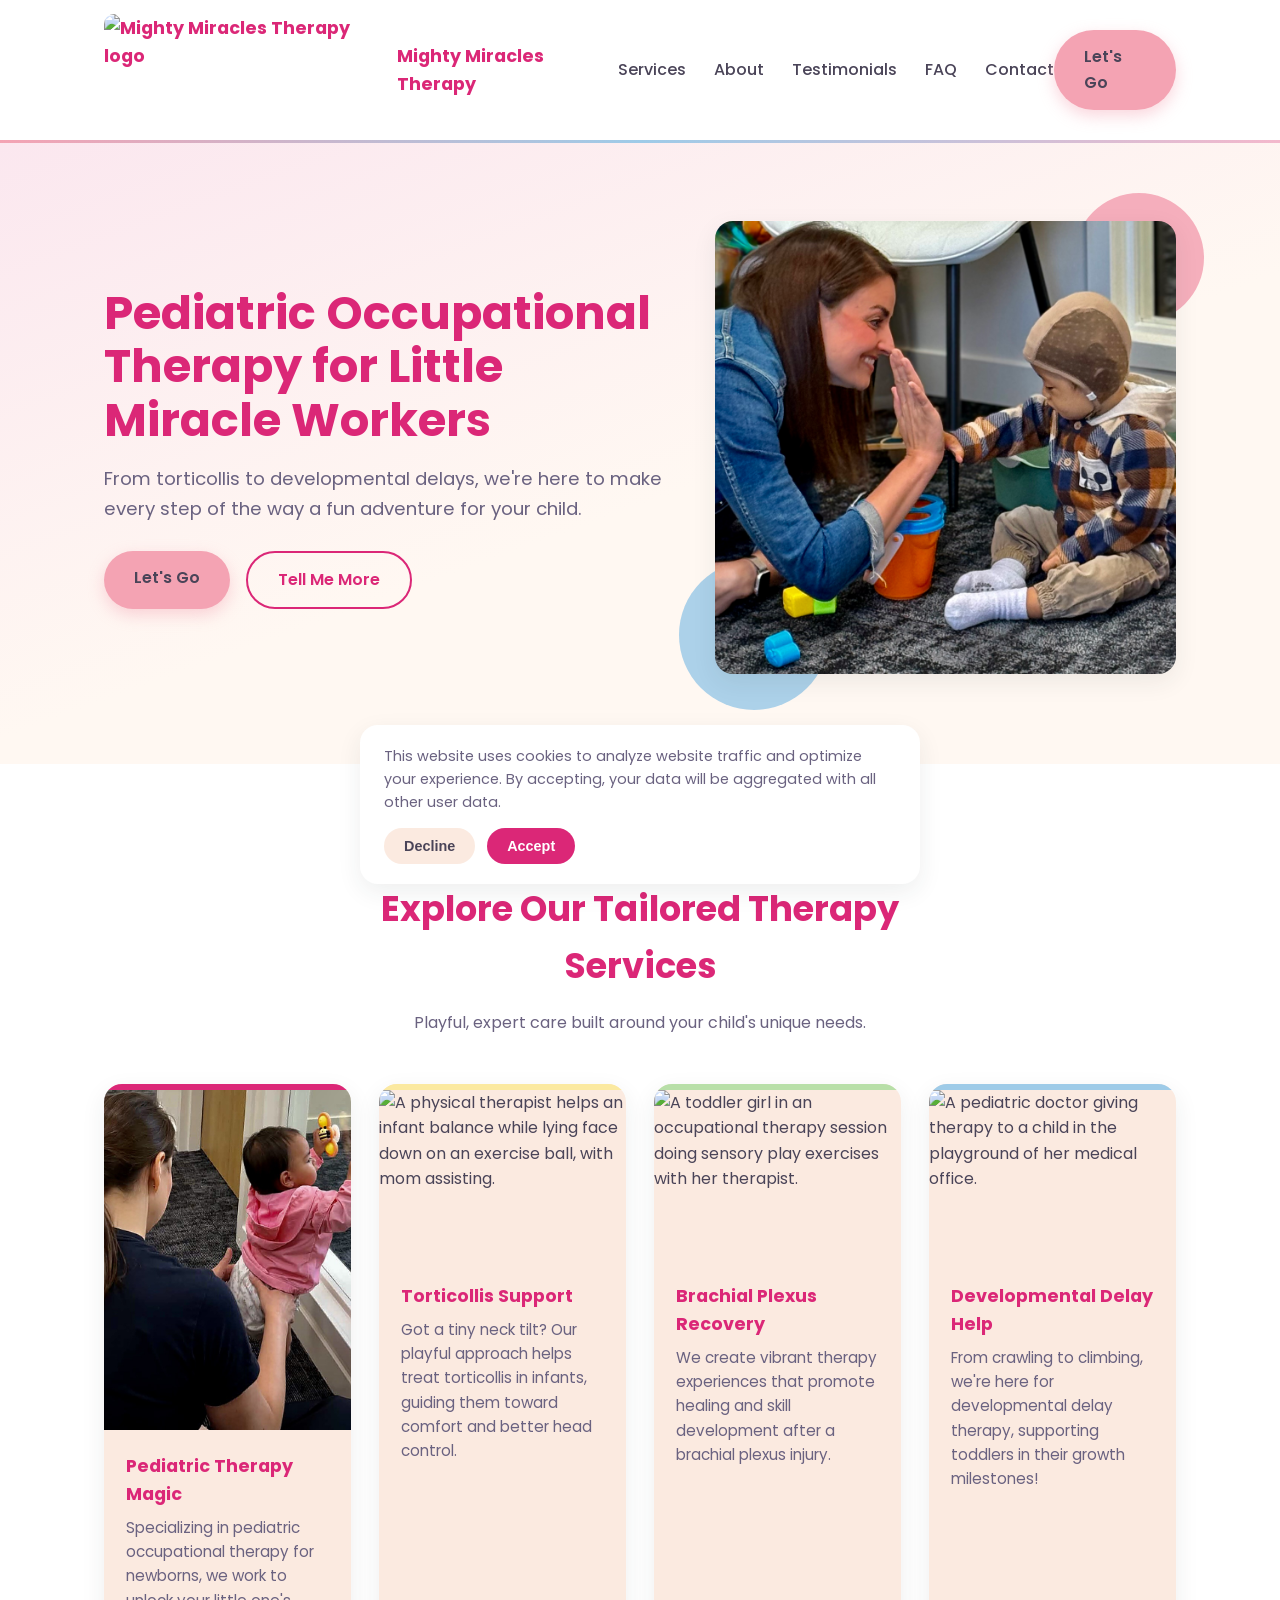
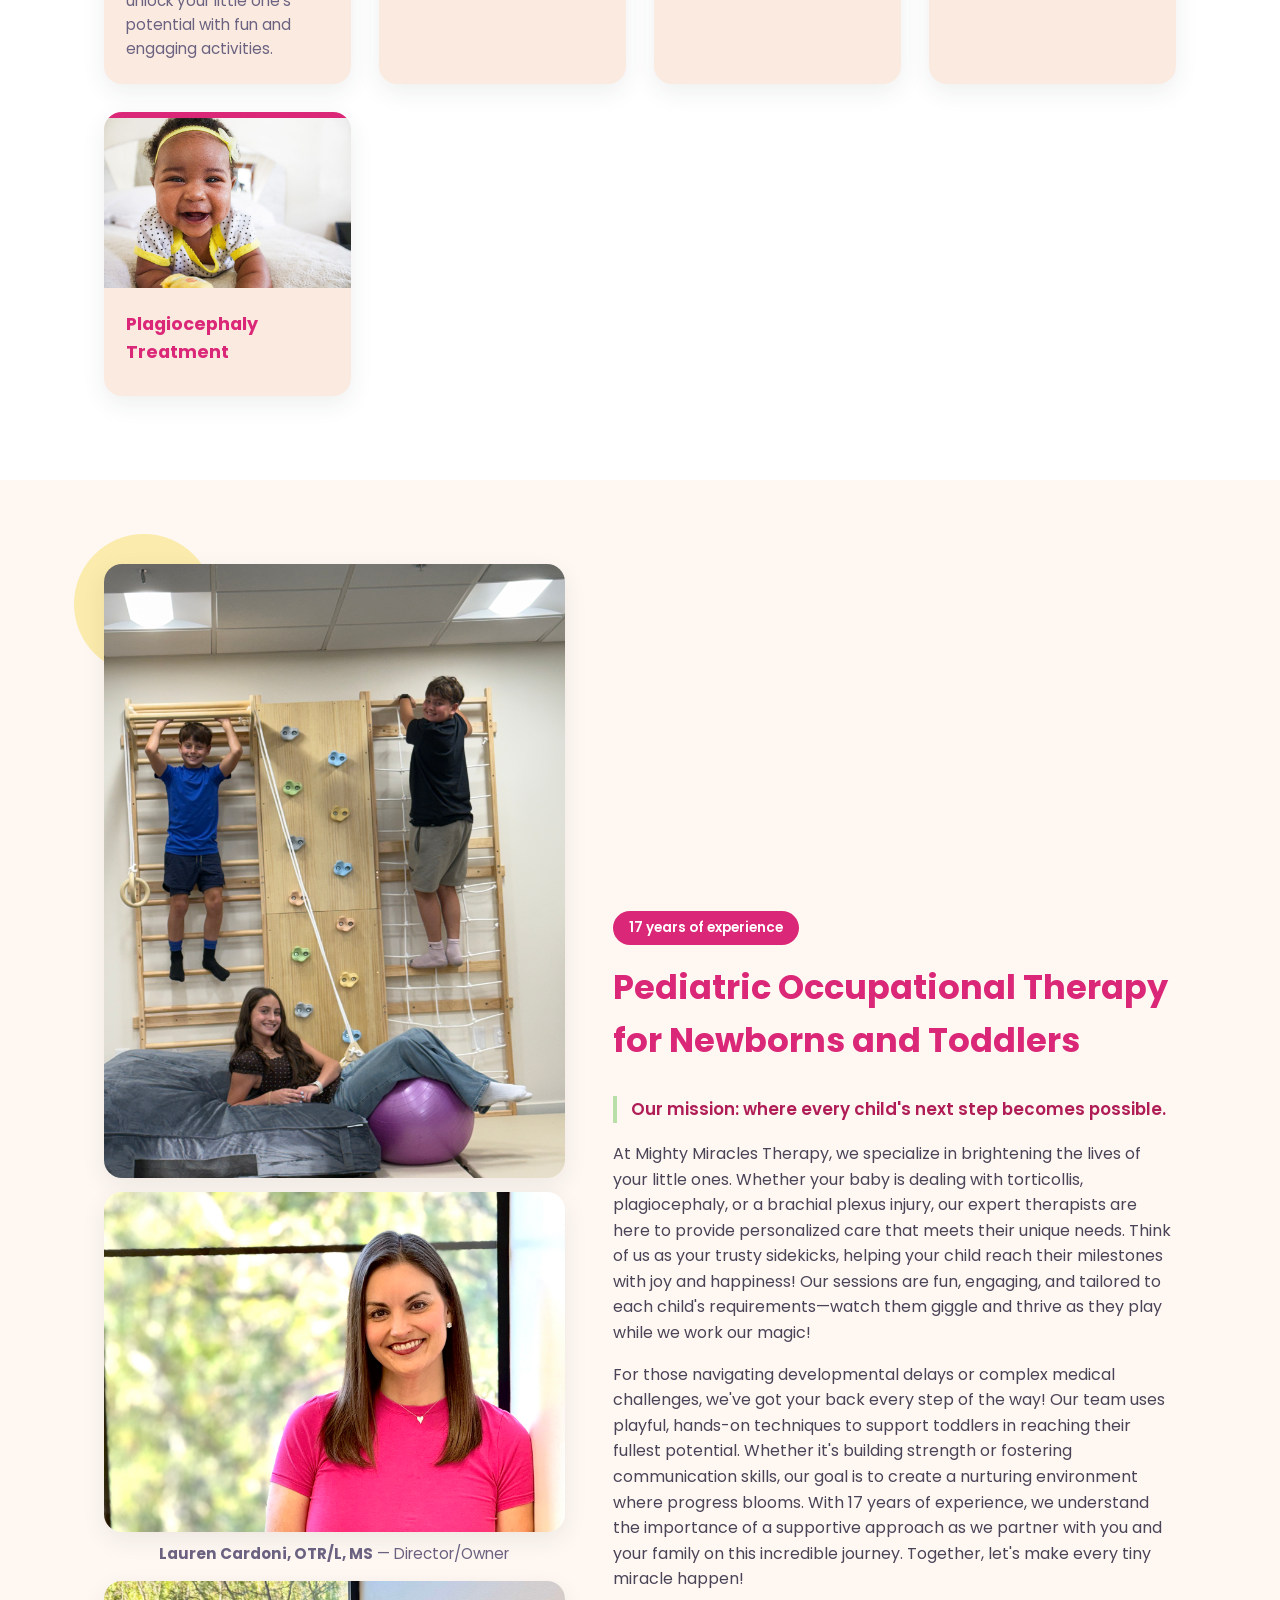
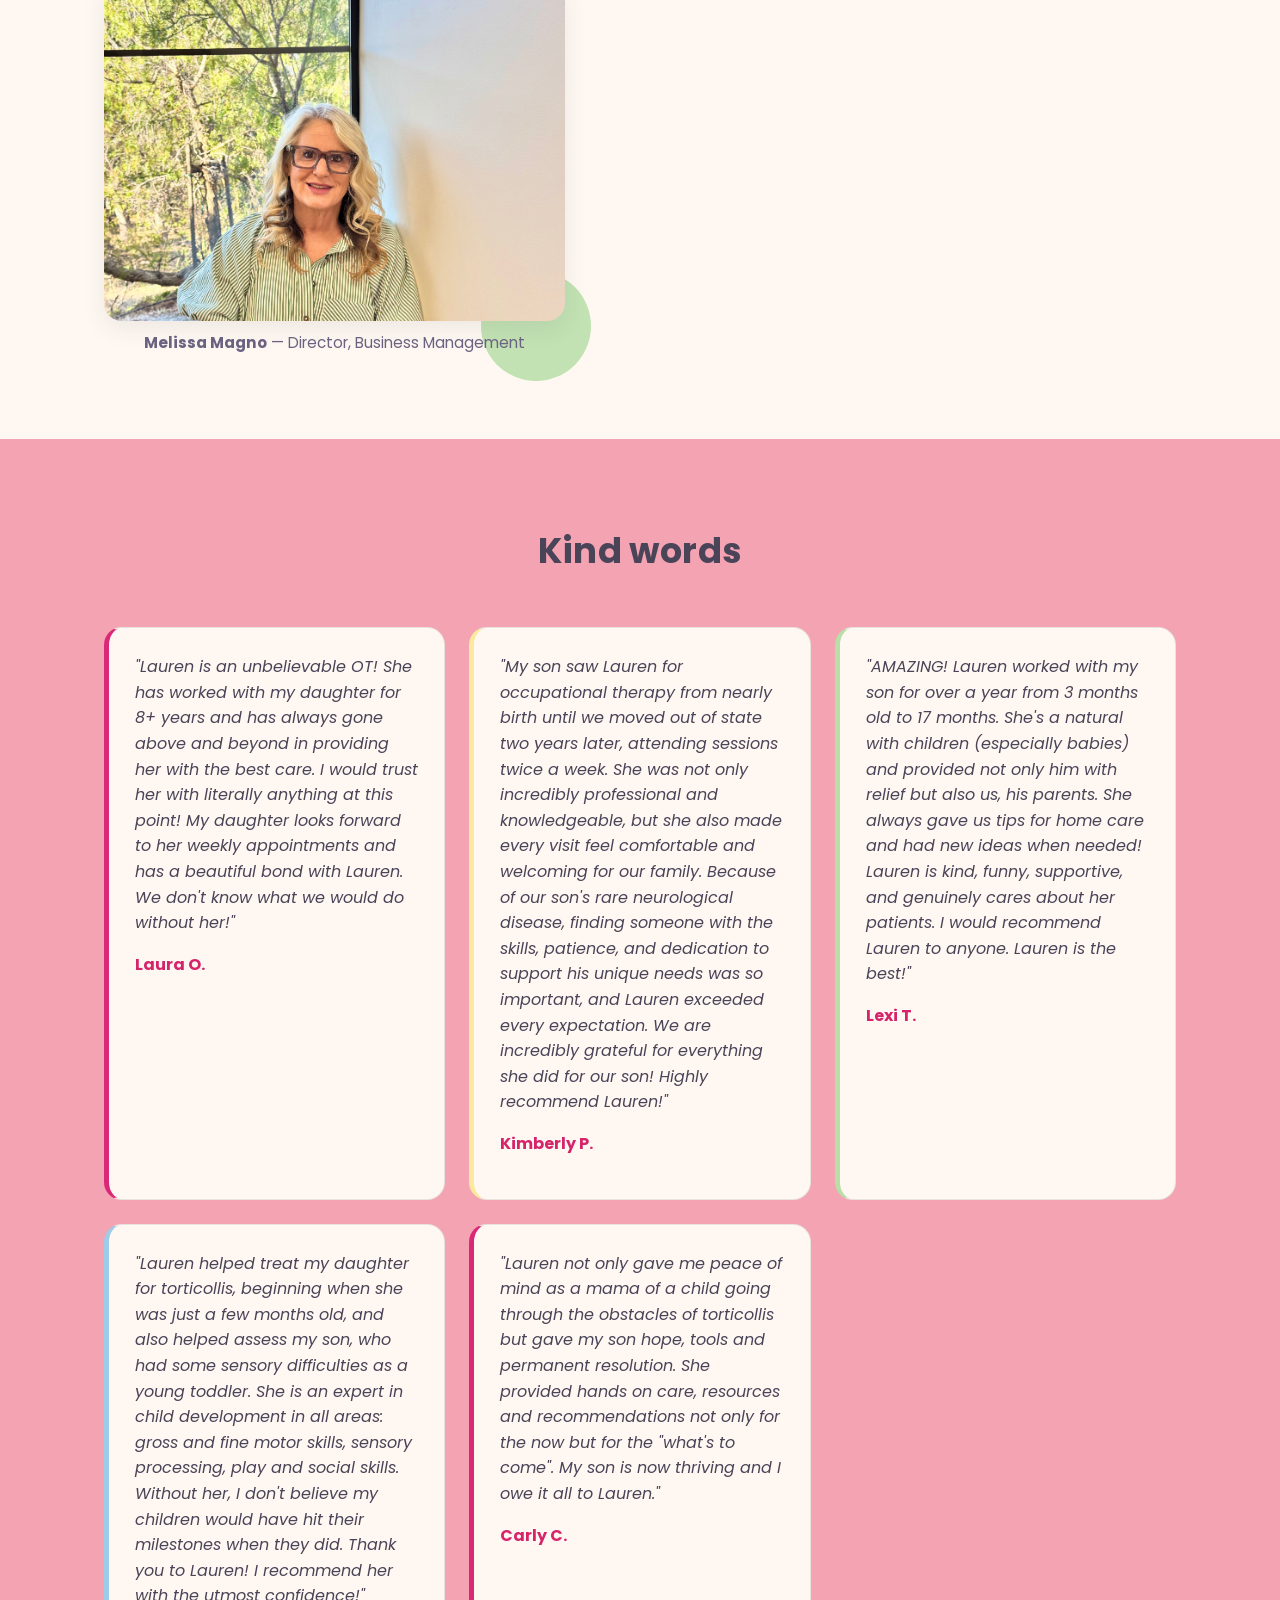
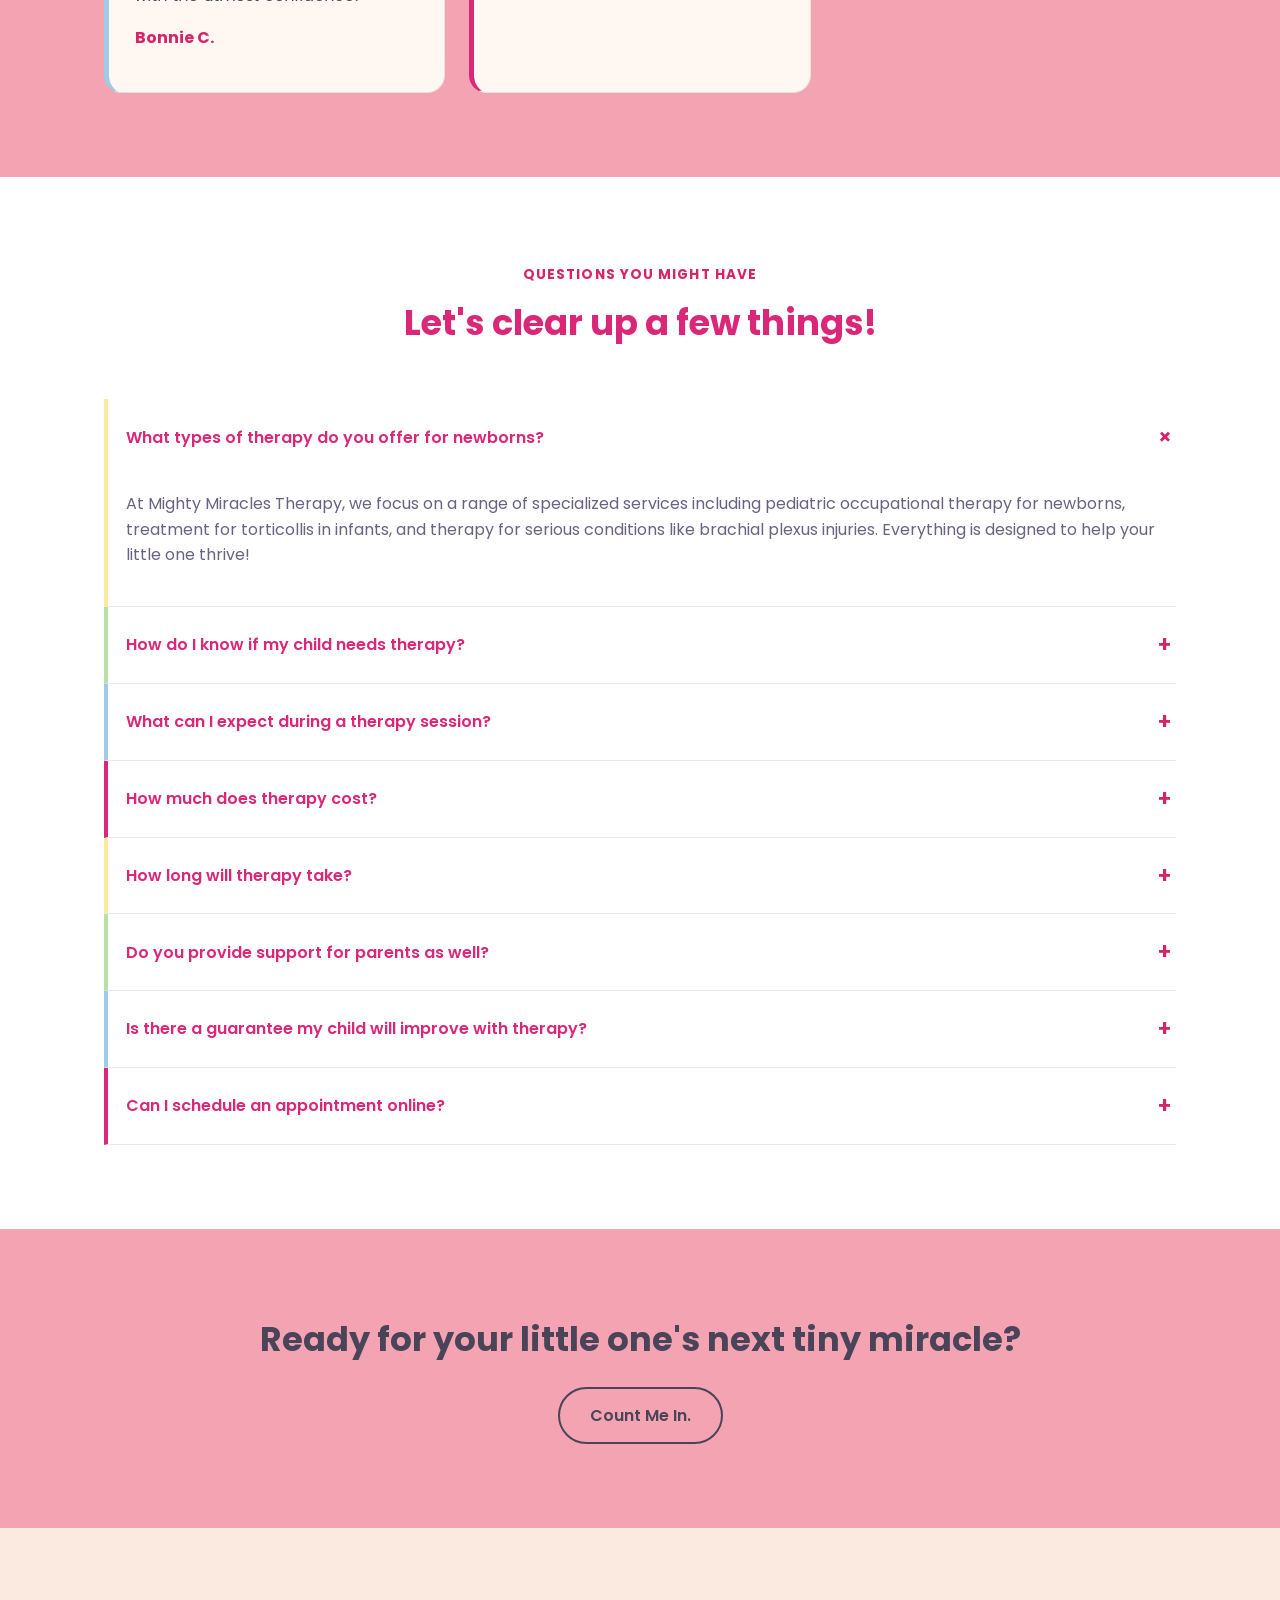
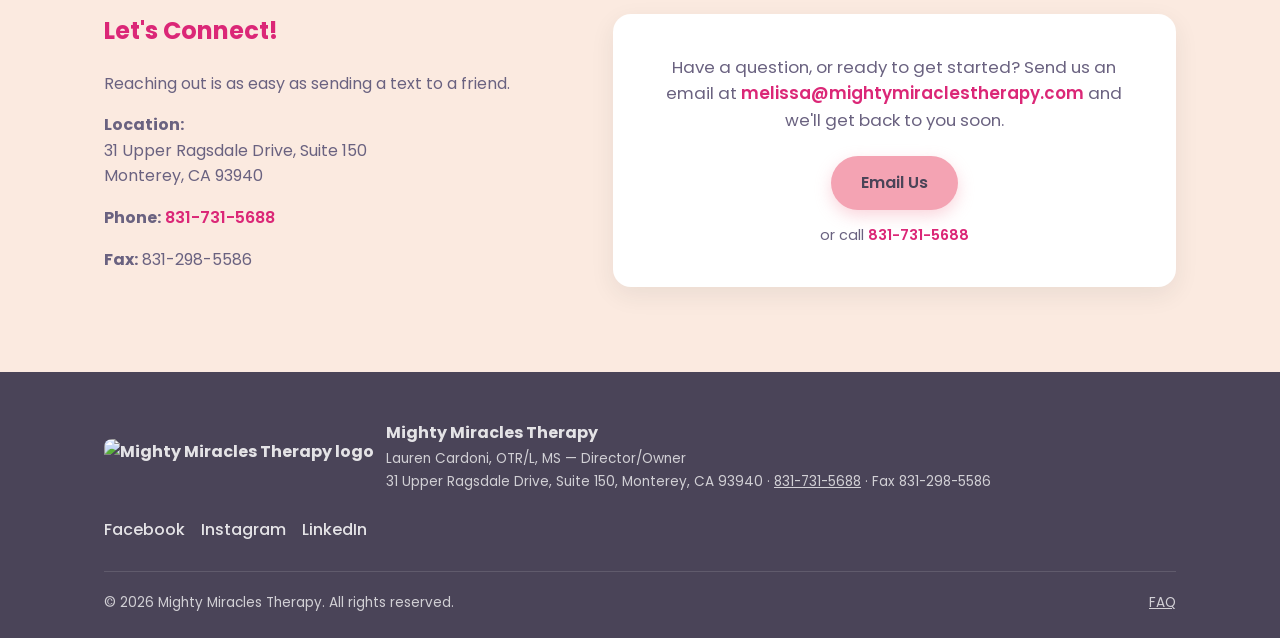
==== index.html @ 23f9e4c5 "Update image source for pediatric therapy service" ====
<!doctype html>
<html lang="en">
<head>
<meta charset="UTF-8" />
<meta name="viewport" content="width=device-width, initial-scale=1.0" />
<title>Pediatric Occupational Therapy | Mighty Miracles Therapy</title>
<meta name="description" content="Unlock your child's potential with our expert pediatric therapy. Specializing in torticollis, developmental delays, and more. Contact us today!" />
<meta property="og:title" content="Pediatric Occupational Therapy | Mighty Miracles Therapy" />
<meta property="og:description" content="Unlock your child's potential with our expert pediatric therapy. Specializing in torticollis, developmental delays, and more. Contact us today!" />
<link rel="preconnect" href="https://fonts.googleapis.com">
<link rel="preconnect" href="https://fonts.gstatic.com" crossorigin>
<link href="https://fonts.googleapis.com/css2?family=Poppins:wght@400;500;600;700&display=swap" rel="stylesheet">
<link rel="stylesheet" href="styles.css" />
</head>
<body>
<a href="#main-content" class="skip-link">Skip to main content</a>

<header class="site-header">
  <div class="container">
    <a href="/" class="brand">
      <img src="https://isteam.wsimg.com/ip/66ba1ed4-7cd2-4e3f-8c7e-8f30a0e5279d/FullLogo_NoBuffer.jpg" alt="Mighty Miracles Therapy logo" />
      <span>Mighty Miracles Therapy</span>
    </a>
    <nav>
      <ul class="nav-links" id="navLinks">
        <li><a href="#services">Services</a></li>
        <li><a href="#about">About</a></li>
        <li><a href="#testimonials">Testimonials</a></li>
        <li><a href="#faq">FAQ</a></li>
        <li><a href="#contact">Contact</a></li>
      </ul>
    </nav>
    <div class="nav-cta">
      <a href="#contact" class="btn btn-primary">Let's Go</a>
      <button class="nav-toggle" id="navToggle" aria-label="Toggle menu" aria-expanded="false">&#9776;</button>
    </div>
  </div>
</header>

<main id="main-content">

  <section class="hero">
    <div class="container">
      <div class="hero-copy">
        
        <h1>Pediatric Occupational Therapy for Little Miracle Workers</h1>
        <p class="lead">From torticollis to developmental delays, we're here to make every step of the way a fun adventure for your child.</p>
        <div class="hero-actions">
          <a href="#contact" class="btn btn-primary">Let's Go</a>
          <a href="#about" class="btn btn-secondary">Tell Me More</a>
        </div>
      </div>
      <div class="hero-art">
        <img src="images/plagiocephaly-tmp/image.jpg" alt="A toddler plays with a bright yellow cup while sitting on a soft rug, with two adults encouraging her exploration in a warm, inviting atmosphere." />
      </div>
    </div>
  </section>

  <section id="services" class="services">
    <div class="container">
      <div class="section-head">
        <span class="eyebrow">What we do</span>
        <h2>Explore Our Tailored Therapy Services</h2>
        <p>Playful, expert care built around your child's unique needs.</p>
      </div>
      <div class="services-grid">
        <div class="service-card">
                                      <img src="images/pediatric-magic-v2-tmp/pediatric-magic-v2.jpg" alt="A therapist holds a toddler in a pink jacket up to a window, helping her reach for colorful hanging toys during a play session." />
          <div class="body">
            <h3>Pediatric Therapy Magic</h3>
            <p>Specializing in pediatric occupational therapy for newborns, we work to unlock your little one's potential with fun and engaging activities.</p>
          </div>
        </div>
        <div class="service-card">
          <img src="https://img1.wsimg.com/isteam/getty/971827520/:/rs=w:800" alt="A physical therapist helps an infant balance while lying face down on an exercise ball, with mom assisting." />
          <div class="body">
            <h3>Torticollis Support</h3>
            <p>Got a tiny neck tilt? Our playful approach helps treat torticollis in infants, guiding them toward comfort and better head control.</p>
          </div>
        </div>
        <div class="service-card">
          <img src="https://img1.wsimg.com/isteam/getty/1130450506/:/rs=w:800" alt="A toddler girl in an occupational therapy session doing sensory play exercises with her therapist." />
          <div class="body">
            <h3>Brachial Plexus Recovery</h3>
            <p>We create vibrant therapy experiences that promote healing and skill development after a brachial plexus injury.</p>
          </div>
        </div>
        <div class="service-card">
          <img src="https://img1.wsimg.com/isteam/getty/1415447002/:/rs=w:800" alt="A pediatric doctor giving therapy to a child in the playground of her medical office." />
          <div class="body">
            <h3>Developmental Delay Help</h3>
            <p>From crawling to climbing, we're here for developmental delay therapy, supporting toddlers in their growth milestones!</p>
          </div>
        </div>
        <div class="service-card">
          <img src="images/plagio-baby-tmp/plagio-baby-sharp.jpg" alt="A smiling African American baby wearing a yellow headband, all smiles during a therapy play session." />
          <div class="body">
            <h3>Plagiocephaly Treatment</h3>
            
          </div>
        </div>
      </div>
    </div>
  </section>
  <section id="about" class="about">
    <div class="container">
      <div class="about-art"><img src="images/about-climbing-wall.jpg" alt="Three kids enjoying gross motor play on the climbing wall and monkey bars in the Mighty Miracles Therapy gym." /><img src="images/image.jpg" alt="Lauren Cardoni, OTR/L, MS, Director and Owner of Mighty Miracles Therapy" class="director-photo" /><p class="about-lead"><strong>Lauren Cardoni, OTR/L, MS</strong> &mdash; Director/Owner</p><img src="images/melissa-tmp/image.jpg" alt="Melissa Magno, Director of Business Management at Mighty Miracles Therapy" class="director-photo" /><p class="about-lead"><strong>Melissa Magno</strong> &mdash; Director, Business Management</p></div>
      <div>
        <span class="badge">17 years of experience</span>
        <h2>Pediatric Occupational Therapy for Newborns and Toddlers</h2>
        <p class="mission">Our mission: where every child's next step becomes possible.</p>
        <p>At Mighty Miracles Therapy, we specialize in brightening the lives of your little ones. Whether your baby is dealing with torticollis, plagiocephaly, or a brachial plexus injury, our expert therapists are here to provide personalized care that meets their unique needs. Think of us as your trusty sidekicks, helping your child reach their milestones with joy and happiness! Our sessions are fun, engaging, and tailored to each child's requirements&mdash;watch them giggle and thrive as they play while we work our magic!</p>
        <p>For those navigating developmental delays or complex medical challenges, we've got your back every step of the way! Our team uses playful, hands-on techniques to support toddlers in reaching their fullest potential. Whether it's building strength or fostering communication skills, our goal is to create a nurturing environment where progress blooms. With 17 years of experience, we understand the importance of a supportive approach as we partner with you and your family on this incredible journey. Together, let's make every tiny miracle happen!</p>
      </div>
    </div>
  </section>

  <section id="testimonials" class="testimonials">
    <div class="container">
      <div class="section-head">
        <span class="eyebrow">Kind words</span>
        
      </div>
      <div class="testimonial-grid">
        <div class="testimonial-card">
          <p class="quote">"Lauren is an unbelievable OT! She has worked with my daughter for 8+ years and has always gone above and beyond in providing her with the best care. I would trust her with literally anything at this point! My daughter looks forward to her weekly appointments and has a beautiful bond with Lauren. We don't know what we would do without her!"</p>
          <p class="name">Laura O.</p>
        </div>
        <div class="testimonial-card">
          <p class="quote">"My son saw Lauren for occupational therapy from nearly birth until we moved out of state two years later, attending sessions twice a week. She was not only incredibly professional and knowledgeable, but she also made every visit feel comfortable and welcoming for our family. Because of our son's rare neurological disease, finding someone with the skills, patience, and dedication to support his unique needs was so important, and Lauren exceeded every expectation. We are incredibly grateful for everything she did for our son! Highly recommend Lauren!"</p>
          <p class="name">Kimberly P.</p>
        </div>
        <div class="testimonial-card">
          <p class="quote">"AMAZING! Lauren worked with my son for over a year from 3 months old to 17 months. She's a natural with children (especially babies) and provided not only him with relief but also us, his parents. She always gave us tips for home care and had new ideas when needed! Lauren is kind, funny, supportive, and genuinely cares about her patients. I would recommend Lauren to anyone. Lauren is the best!"</p>
          <p class="name">Lexi T.</p>
        </div>
        <div class="testimonial-card">
          <p class="quote">"Lauren helped treat my daughter for torticollis, beginning when she was just a few months old, and also helped assess my son, who had some sensory difficulties as a young toddler. She is an expert in child development in all areas: gross and fine motor skills, sensory processing, play and social skills. Without her, I don't believe my children would have hit their milestones when they did. Thank you to Lauren! I recommend her with the utmost confidence!"</p>
          <p class="name">Bonnie C.</p></div><div class="testimonial-card"><p class="quote">"Lauren not only gave me peace of mind as a mama of a child going through the obstacles of torticollis but gave my son hope, tools and permanent resolution. She provided hands on care, resources and recommendations not only for the now but for the "what's to come". My son is now thriving and I owe it all to Lauren."</p><p class="name">Carly C.</p>
        </div>
      </div>
    </div>
  </section>
  <section id="faq" class="faq">
    <div class="container">
      <div class="section-head">
        <span class="eyebrow">Questions you might have</span>
        <h2>Let's clear up a few things!</h2>
      </div>

      <details class="faq-item" open>
        <summary>What types of therapy do you offer for newborns?</summary>
        <p class="answer">At Mighty Miracles Therapy, we focus on a range of specialized services including pediatric occupational therapy for newborns, treatment for torticollis in infants, and therapy for serious conditions like brachial plexus injuries. Everything is designed to help your little one thrive!</p>
      </details>
      <details class="faq-item">
        <summary>How do I know if my child needs therapy?</summary>
        <p class="answer">If you notice delays in your child's milestones or any specific challenges, it's a good idea to consult with us. We love to help parents understand if therapy could benefit their kiddos through a friendly chat and assessment.</p>
      </details>
      <details class="faq-item">
        <summary>What can I expect during a therapy session?</summary>
        <p class="answer">Expect fun! Our sessions are super interactive, using colorful tools and play to promote development. Your child will feel engaged and happy while working on important skills!</p>
      </details>
      <details class="faq-item">
        <summary>How much does therapy cost?</summary>
        <p class="answer">Therapy costs can vary based on the services needed and session frequency. We believe in transparency, so we'll discuss pricing details upfront during our initial consultation to ensure you feel informed and confident.</p>
      </details>
      <details class="faq-item">
        <summary>How long will therapy take?</summary>
        <p class="answer">Each child is unique, so the length of therapy depends on individual needs and progress. We'll work together to set goals and check in regularly to celebrate all those little victories!</p>
      </details>
      <details class="faq-item">
        <summary>Do you provide support for parents as well?</summary>
        <p class="answer">Absolutely! We're here to support not just your child, but you as a parent too. We provide guidance, resources, and tips to help you navigate your little one's journey.</p>
      </details>
      <details class="faq-item">
        <summary>Is there a guarantee my child will improve with therapy?</summary>
        <p class="answer">While we can't predict every outcome, we can promise our commitment and expertise in helping your child reach their potential. Many parents see positive changes, and we're right there with you every step of the way!</p>
      </details>
      <details class="faq-item">
        <summary>Can I schedule an appointment online?</summary>
        <p class="answer">Yes! Scheduling an appointment is a breeze. You can hop onto our website anytime to book a session with us or give us a call for a chat!</p>
      </details>
    </div>
  </section>

  <section class="cta-banner">
    <div class="container">
      <h2>Ready for your little one's next tiny miracle?</h2>
      <a href="#contact" class="btn btn-secondary">Count Me In.</a>
    </div>
  </section>
  <section id="contact" class="contact">
    <div class="container contact-single">
      <div class="contact-info">
        <h2>Let's Connect!</h2>
        <p>Reaching out is as easy as sending a text to a friend.</p>
        <p><strong>Location:</strong><br />31 Upper Ragsdale Drive, Suite 150<br />Monterey, CA 93940</p>
        <p><strong>Phone:</strong> <a href="tel:+18317315688">831-731-5688</a></p>
        <p><strong>Fax:</strong> 831-298-5586</p>
      </div>
      <div class="contact-card">
        <p class="contact-lead">Have a question, or ready to get started? Send us an email at <a href="mailto:melissa@mightymiraclestherapy.com">melissa@mightymiraclestherapy.com</a> and we'll get back to you soon.</p>
        <a class="btn btn-primary contact-email-btn" href="mailto:melissa@mightymiraclestherapy.com">Email Us</a>
        <p class="contact-or">or call <a href="tel:+18317315688">831-731-5688</a></p>
      </div>
    </div>
  </section>

</main>

<footer class="site-footer">
  <div class="container">
    <div class="footer-top">
      <div class="footer-brand">
        <img src="https://isteam.wsimg.com/ip/66ba1ed4-7cd2-4e3f-8c7e-8f30a0e5279d/FullLogo_NoBuffer.jpg" alt="Mighty Miracles Therapy logo" />
        <div>
          <span>Mighty Miracles Therapy</span>
          <p class="footer-address">Lauren Cardoni, OTR/L, MS &mdash; Director/Owner</p>
          <p class="footer-address">31 Upper Ragsdale Drive, Suite 150, Monterey, CA 93940 &middot; <a href="tel:+18317315688">831-731-5688</a> &middot; Fax 831-298-5586</p>
        </div>
      </div>
      <div class="social-links">
        <a href="https://facebook.com" target="_blank" rel="noopener">Facebook</a>
        <a href="https://instagram.com" target="_blank" rel="noopener">Instagram</a>
        <a href="https://linkedin.com" target="_blank" rel="noopener">LinkedIn</a>
      </div>
    </div>
    <div class="footer-bottom">
      <span>&copy; <span id="year"></span> Mighty Miracles Therapy. All rights reserved.</span>
      <a href="faq.html">FAQ</a>
    </div>
  </div>
</footer>

<div class="cookie-banner" id="cookieBanner" hidden>
  <p>This website uses cookies to analyze website traffic and optimize your experience. By accepting, your data will be aggregated with all other user data.</p>
  <div class="cookie-actions">
    <button class="cookie-decline" id="cookieDecline">Decline</button>
    <button class="cookie-accept" id="cookieAccept">Accept</button>
  </div>
</div>

<script src="script.js"></script>
</body>
</html>
---- styles.css ----
/* Mighty Miracles Therapy — site styles */

:root {
      /* Pastel, WCAG AA-checked palette.
         --teal is decorative-only (gradients/washes) — never used for text or
         borders that need to meet contrast requirements. --teal-dark and
         --teal-deep carry text/UI-control and solid-background duty instead. */
  --teal: #f3b8cc;
      --teal-dark: #db2777;
      --teal-deep: #a83a63;
      --coral: #d6246a;
      --coral-dark: #b01d56;
      --pink: #f4a3b3;
      --blue: #9ecbe8;
      --yellow: #fbe9a0;
      --green: #b8dfa8;
      --cream: #fff8f2;
      --cream-alt: #fbeae0;
      --ink: #4a4458;
      --ink-soft: #6a6280;
      --white: #ffffff;
      --radius: 18px;
      --shadow: 0 8px 24px rgba(44, 53, 56, 0.08);
      --max-width: 1120px;
      --font: "Poppins", "Segoe UI", system-ui, -apple-system, sans-serif;
}

* { box-sizing: border-box; }

html { scroll-behavior: smooth; }

body {
      margin: 0;
      font-family: var(--font);
      color: var(--ink);
      background: var(--cream);
      line-height: 1.6;
}

img { max-width: 100%; display: block; }

.container {
      max-width: var(--max-width);
      margin: 0 auto;
      padding: 0 24px;
}

a { color: inherit; }

/* Buttons */
.btn {
      display: inline-block;
      padding: 14px 30px;
      border-radius: 999px;
      font-weight: 600;
      text-decoration: none;
      transition: transform 0.15s ease, box-shadow 0.15s ease;
      border: none;
      cursor: pointer;
      font-size: 1rem;
}
.btn:hover { transform: translateY(-2px); }
.btn-primary {
      background: var(--pink);
      color: var(--ink);
      box-shadow: 0 6px 16px rgba(244, 163, 179, 0.45);
}
.btn-primary:hover { background: var(--pink); }
.btn-secondary {
      background: transparent;
      color: var(--teal-dark);
      border: 2px solid var(--teal-dark);
}
.btn-secondary:hover { background: var(--teal-dark); color: var(--white); }

/* Skip link — visually hidden until keyboard focus reaches it */
.skip-link {
      position: absolute;
      left: 16px;
      top: -60px;
      background: var(--teal-dark);
      color: var(--white);
      padding: 12px 20px;
      border-radius: 999px;
      font-weight: 600;
      text-decoration: none;
      z-index: 1000;
      transition: top 0.15s ease;
}
.skip-link:focus { top: 12px; }

/* Header */
.site-header {
      position: sticky;
      top: 0;
      z-index: 50;
      background: rgba(255, 255, 255, 0.96);
      backdrop-filter: blur(6px);
      border-bottom: 1px solid rgba(44, 53, 56, 0.06);
}
.site-header::after {
      content: "";
      position: absolute;
      left: 0;
      right: 0;
      bottom: -3px;
      height: 3px;
      background: linear-gradient(90deg, var(--pink), var(--blue), var(--teal));
}
.site-header .container {
      display: flex;
      align-items: center;
      justify-content: space-between;
      padding-top: 14px;
      padding-bottom: 14px;
}
.brand {
      display: flex;
      align-items: center;
      gap: 12px;
      text-decoration: none;
      font-weight: 700;
      font-size: 1.1rem;
      color: var(--teal-dark);
}
.brand img {
      height: 112px;
      width: auto;
      border-radius: 10px;
}

.nav-links {
      display: flex;
      align-items: center;
      gap: 28px;
      list-style: none;
      margin: 0;
      padding: 0;
}
.nav-links a {
      text-decoration: none;
      font-weight: 500;
      color: var(--ink);
}
.nav-links a:hover { color: var(--coral); }
.nav-cta { display: flex; align-items: center; gap: 16px; }
.nav-toggle {
      display: none;
      background: none;
      border: none;
      font-size: 1.6rem;
      cursor: pointer;
      color: var(--teal-dark);
}

@media (max-width: 780px) {
      .nav-links {
              position: absolute;
              top: 100%;
              left: 0;
              right: 0;
              background: var(--white);
              flex-direction: column;
              gap: 0;
              box-shadow: var(--shadow);
              display: none;
      }
      .nav-links.open { display: flex; }
      .nav-links li { width: 100%; border-top: 1px solid rgba(44,53,56,0.06); }
      .nav-links a { display: block; padding: 16px 24px; }
      .nav-toggle { display: block; }
      .nav-cta .btn-primary { display: none; }
}

/* Hero */
.hero {
      padding: 80px 0 90px;
      background: linear-gradient(160deg, #fbe7ef 0%, var(--cream) 55%);
}
.hero .container {
      display: grid;
      grid-template-columns: 1.1fr 0.9fr;
      gap: 48px;
      align-items: center;
}
.hero h1 {
      font-size: clamp(2rem, 4vw, 2.9rem);
      margin: 0 0 10px;
      color: var(--teal-dark);
      line-height: 1.15;
}
.hero .eyebrow {
      text-transform: uppercase;
      letter-spacing: 0.08em;
      font-weight: 700;
      color: var(--coral);
      font-size: 0.85rem;
      margin-bottom: 12px;
      display: block;
}
.hero p.lead {
      font-size: 1.15rem;
      color: var(--ink-soft);
      margin-bottom: 28px;
}
.hero-actions { display: flex; gap: 16px; flex-wrap: wrap; }

.hero-art {
      position: relative;
      border-radius: var(--radius);
}
.hero-art img {
      border-radius: var(--radius);
      box-shadow: var(--shadow);
      position: relative;
      z-index: 1;
}
.hero-art::before,
.hero-art::after {
      content: "";
      position: absolute;
      border-radius: 50%;
      z-index: 0;
      opacity: 0.85;
}
.hero-art::before {
      width: 130px;
      height: 130px;
      background: var(--pink);
      top: -28px;
      right: -28px;
}
.hero-art::after {
      width: 150px;
      height: 150px;
      background: var(--blue);
      bottom: -36px;
      left: -36px;
}

/* Section basics */
section { padding: 84px 0; }
.section-head {
      text-align: center;
      max-width: 640px;
      margin: 0 auto 48px;
}
.section-head .eyebrow {
      text-transform: uppercase;
      letter-spacing: 0.08em;
      font-weight: 700;
      color: var(--coral);
      font-size: 0.85rem;
}
.section-head h2 {
      font-size: clamp(1.6rem, 3vw, 2.2rem);
      color: var(--teal-dark);
      margin: 8px 0 12px;
}
.section-head p { color: var(--ink-soft); }

/* Services */
.services { background: var(--white); }
.services-grid {
      display: grid;
      grid-template-columns: repeat(auto-fit, minmax(230px, 1fr));
      gap: 28px;
}
.service-card {
      position: relative;
      background: var(--cream-alt);
      border-radius: var(--radius);
      overflow: hidden;
      box-shadow: var(--shadow);
      display: flex;
      flex-direction: column;
}
.service-card::before {
      content: "";
      display: block;
      height: 6px;
      background: var(--teal-dark);
}
.service-card:nth-child(4n+2)::before { background: var(--yellow); }
.service-card:nth-child(4n+3)::before { background: var(--green); }
.service-card:nth-child(4n+4)::before { background: var(--blue); }
.service-card img { height: 170px; width: 100%; object-fit: cover; }
.service-card:nth-child(1) img { height: 340px; }
.service-card .body { padding: 22px; }
.service-card h3 {
      margin: 0 0 8px;
      color: var(--teal-dark);
      font-size: 1.1rem;
}
.service-card p { margin: 0; color: var(--ink-soft); font-size: 0.95rem; }

/* About */
.about .container {
      display: grid;
      grid-template-columns: 0.9fr 1.1fr;
      gap: 48px;
      align-items: center;
}
.about-art { position: relative; }
.about-art img { border-radius: var(--radius); box-shadow: var(--shadow); position: relative; z-index: 1; width: 100%; display: block; } .about-art img + img { margin-top: 16px; }
.about-art::before,
.about-art::after {
      content: "";
      position: absolute;
      border-radius: 50%;
      z-index: 0;
      opacity: 0.85;
}
.about-art::before {
      width: 140px;
      height: 140px;
      background: var(--yellow);
      top: -30px;
      left: -30px;
}
.about-art::after {
      width: 110px;
      height: 110px;
      background: var(--green);
      bottom: -26px;
      right: -26px;
}

.about h2 { color: var(--teal-dark); font-size: clamp(1.5rem, 3vw, 2.1rem); margin-top:0; }
.about-lead { color: var(--ink-soft); margin: -6px 0 18px; font-size: 1rem; }
.about-art img.director-photo { width: 100%; height: 340px; object-fit: cover; object-position: top; border-radius: var(--radius); box-shadow: var(--shadow); margin: 14px 0 0; display: block; } .about-art img.director-photo:nth-of-type(3) { object-position: 50% 30%; } .about-art .about-lead { position: relative; z-index: 2; text-align: center; margin: 10px 0 0; font-size: 0.95rem; }
.about .mission { font-size: 1.05rem; font-weight: 600; color: var(--coral-dark); border-left: 4px solid var(--green); padding-left: 14px; margin: 0 0 18px; }
.about .badge {
      display: inline-block;
      background: var(--teal-dark);
      color: var(--white);
      padding: 6px 16px;
      border-radius: 999px;
      font-weight: 600;
      font-size: 0.85rem;
      margin-bottom: 16px;
}

/* Testimonials */
.testimonials { background: var(--pink); color: var(--ink); }
.testimonials .section-head .eyebrow { color: var(--ink); font-size: clamp(1.6rem, 3vw, 2.2rem); font-weight: 700; letter-spacing: 0.01em; text-transform: none; }
.testimonials .section-head p { color: var(--ink-soft); }
.testimonial-grid {
      display: grid;
      grid-template-columns: repeat(auto-fit, minmax(260px, 1fr));
      gap: 24px;
}
.testimonial-card {
      background: var(--cream);
      border: 1px solid rgba(44,53,56,0.1);
      border-left: 5px solid var(--teal-dark);
      border-radius: var(--radius);
      padding: 26px;
}
.testimonial-grid .testimonial-card:nth-child(2) { border-left-color: var(--yellow); }
.testimonial-grid .testimonial-card:nth-child(3) { border-left-color: var(--green); }
.testimonial-grid .testimonial-card:nth-child(4) { border-left-color: var(--blue); }
.testimonial-card p.quote {
      font-style: italic;
      color: var(--ink);
      margin: 0 0 16px;
}
.testimonial-card .name { font-weight: 700; color: var(--coral); }

/* FAQ */
.faq { background: var(--white); }
.faq-item {
      border-bottom: 1px solid rgba(44,53,56,0.1);
      border-left: 4px solid var(--teal-dark); padding-left: 14px;
}
.faq-item:nth-child(4n+2) { border-left-color: var(--yellow); }
.faq-item:nth-child(4n+3) { border-left-color: var(--green); }
.faq-item:nth-child(4n+4) { border-left-color: var(--blue); }
.faq-item summary {
      padding: 20px 4px;
      font-weight: 600;
      cursor: pointer;
      list-style: none;
      display: flex;
      justify-content: space-between;
      align-items: center;
      color: var(--teal-dark);
}
.faq-item summary::-webkit-details-marker { display: none; }
.faq-item summary::after {
      content: "+";
      font-size: 1.4rem;
      color: var(--coral);
      transition: transform 0.2s ease;
}
.faq-item[open] summary::after { transform: rotate(45deg); }
.faq-item .answer { padding: 0 4px 22px; color: var(--ink-soft); }

/* Contact */
.contact { background: var(--cream-alt); }
.contact .container.contact-single {
      display: grid;
      grid-template-columns: 0.9fr 1.1fr;
      gap: 48px;
      align-items: center;
}
.contact h2 { color: var(--teal-dark); margin-top: 0; }
.contact-info p { color: var(--ink-soft); }
.contact-card {
      background: var(--white);
      border-radius: var(--radius);
      box-shadow: var(--shadow);
      padding: 40px;
      text-align: center;
}
.contact-lead {
      color: var(--ink-soft);
      margin: 0 0 22px;
      font-size: 1.05rem;
}
.contact-lead a { color: var(--teal-dark); font-weight: 600; text-decoration: none; }
.contact-lead a:hover { text-decoration: underline; }
.contact-email-btn { word-break: break-word; }
.contact-or { margin: 14px 0 0; font-size: 0.9rem; color: var(--ink-soft); }
.contact-or a { color: var(--teal-dark); font-weight: 600; text-decoration: none; }
.contact-or a:hover { text-decoration: underline; }
.contact-info a { color: var(--teal-dark); font-weight: 600; text-decoration: none; }
.contact-info a:hover { text-decoration: underline; }

/* CTA banner */
.cta-banner {
      background: var(--pink);
      color: var(--ink);
      text-align: center;
}
.cta-banner h2 { margin: 0 0 20px; font-size: clamp(1.5rem, 3vw, 2.1rem); }
.cta-banner .btn-secondary {
      border-color: var(--ink);
      color: var(--ink);
}
.cta-banner .btn-secondary:hover { background: var(--ink); color: var(--white); }

/* Footer */
.site-footer {
      background: var(--ink);
      color: rgba(255,255,255,0.85);
      padding: 48px 0 24px;
}
.footer-top {
      display: flex;
      justify-content: space-between;
      align-items: center;
      flex-wrap: wrap;
      gap: 24px;
      padding-bottom: 28px;
      border-bottom: 1px solid rgba(255,255,255,0.12);
}
.footer-brand { display: flex; align-items: center; gap: 12px; font-weight: 700; }
.footer-brand span { font-weight: 700; }
.footer-address { margin: 2px 0 0; font-weight: 400; font-size: 0.85rem; color: rgba(255,255,255,0.75); }
.footer-brand img { height: 36px; border-radius: 8px; }
.social-links { display: flex; gap: 16px; }
.social-links a {
      text-decoration: none;
      color: rgba(255,255,255,0.85);
      font-weight: 500;
}
.social-links a:hover { color: var(--white); }
.footer-bottom {
      padding-top: 20px;
      font-size: 0.85rem;
      color: rgba(255,255,255,0.75);
      display: flex;
      justify-content: space-between;
      flex-wrap: wrap;
      gap: 12px;
}
.footer-bottom a { color: rgba(255,255,255,0.75); text-decoration: underline; }

/* Cookie banner */
.cookie-banner {
      position: fixed;
      left: 16px;
      right: 16px;
      bottom: 16px;
      max-width: 560px;
      margin: 0 auto;
      background: var(--white);
      border-radius: var(--radius);
      box-shadow: var(--shadow);
      padding: 20px 24px;
      z-index: 100;
}
.cookie-banner p { margin: 0 0 14px; font-size: 0.9rem; color: var(--ink-soft); }
.cookie-actions { display: flex; gap: 12px; flex-wrap: wrap; }
.cookie-actions button {
      padding: 10px 20px;
      border-radius: 999px;
      border: none;
      font-weight: 600;
      cursor: pointer;
      font-size: 0.9rem;
}
.cookie-accept { background: var(--teal-dark); color: var(--white); }
.cookie-decline { background: var(--cream-alt); color: var(--ink); }
.cookie-manage { background: none; color: var(--teal-dark); text-decoration: underline; padding: 10px 4px; }

@media (max-width: 860px) {
      .hero .container,
      .about .container,
      .contact .container {
              grid-template-columns: 1fr;
      }
      .hero-art { order: -1; }
}
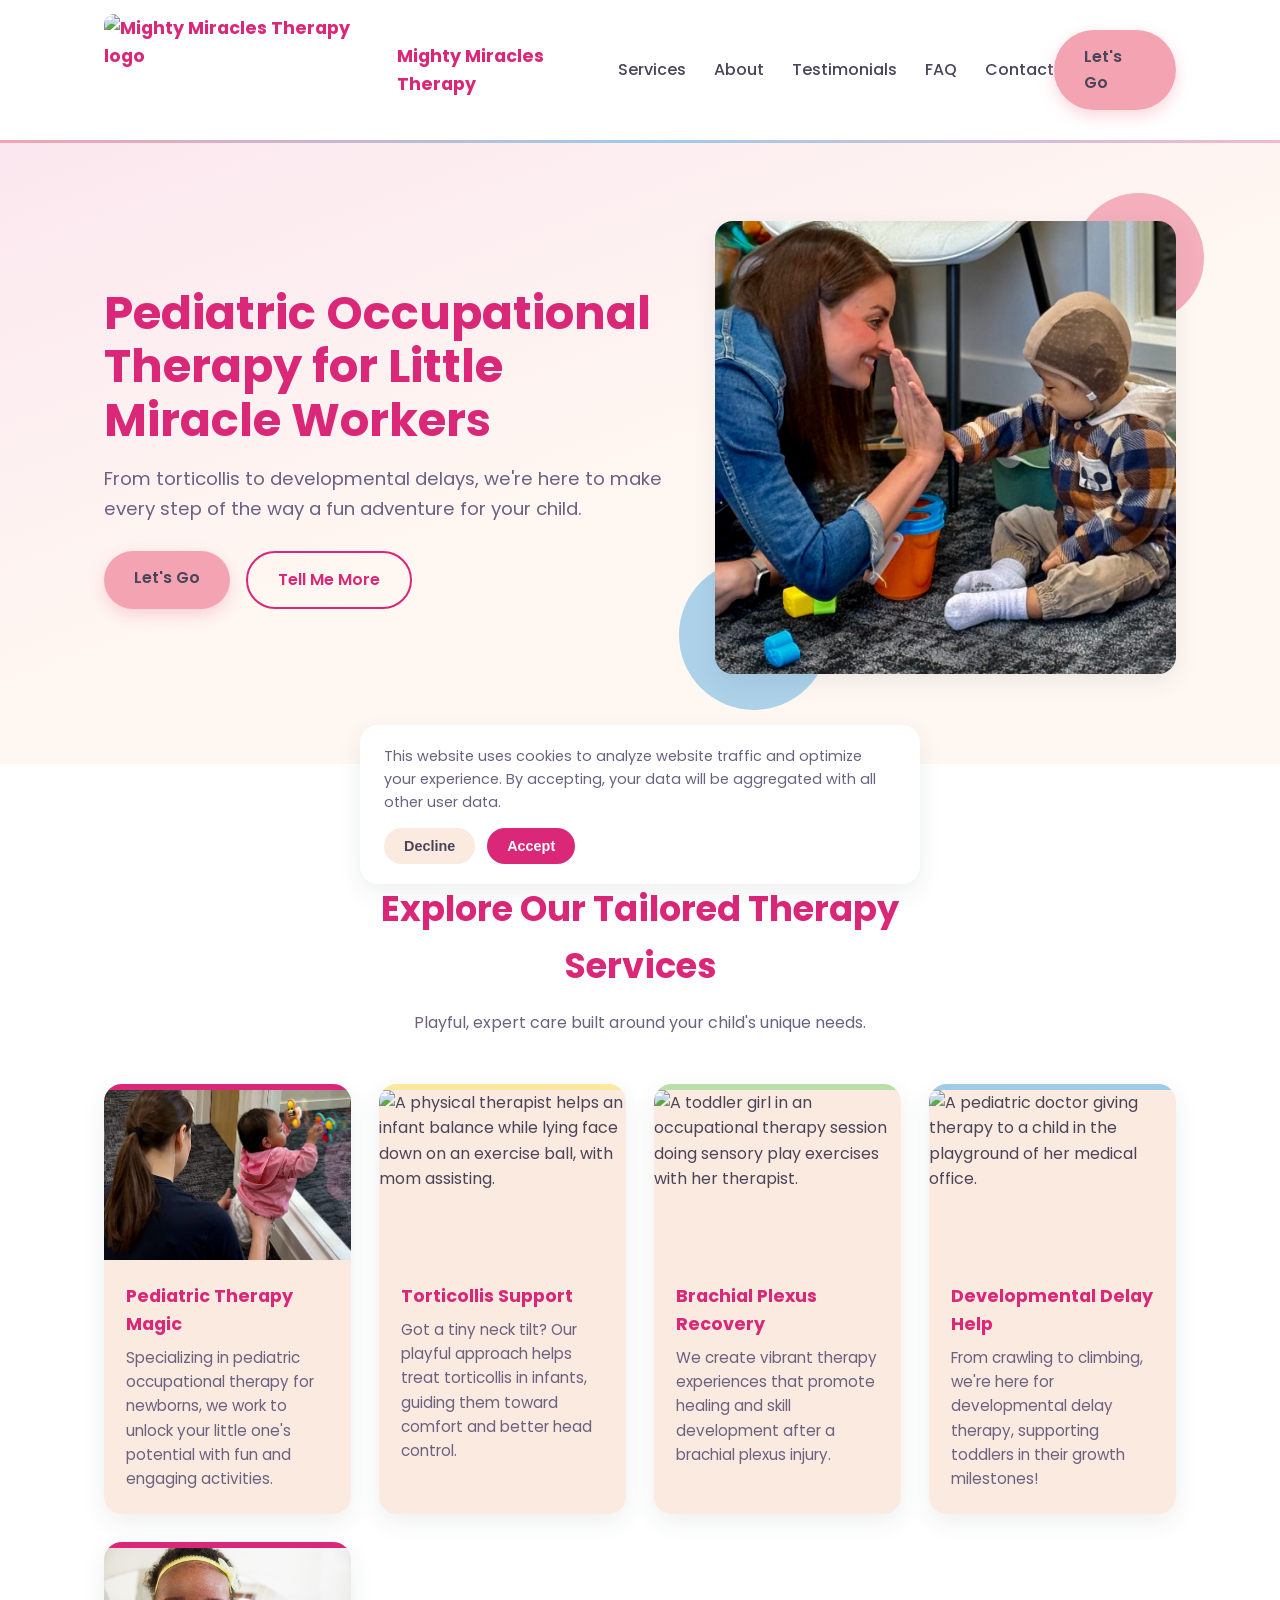
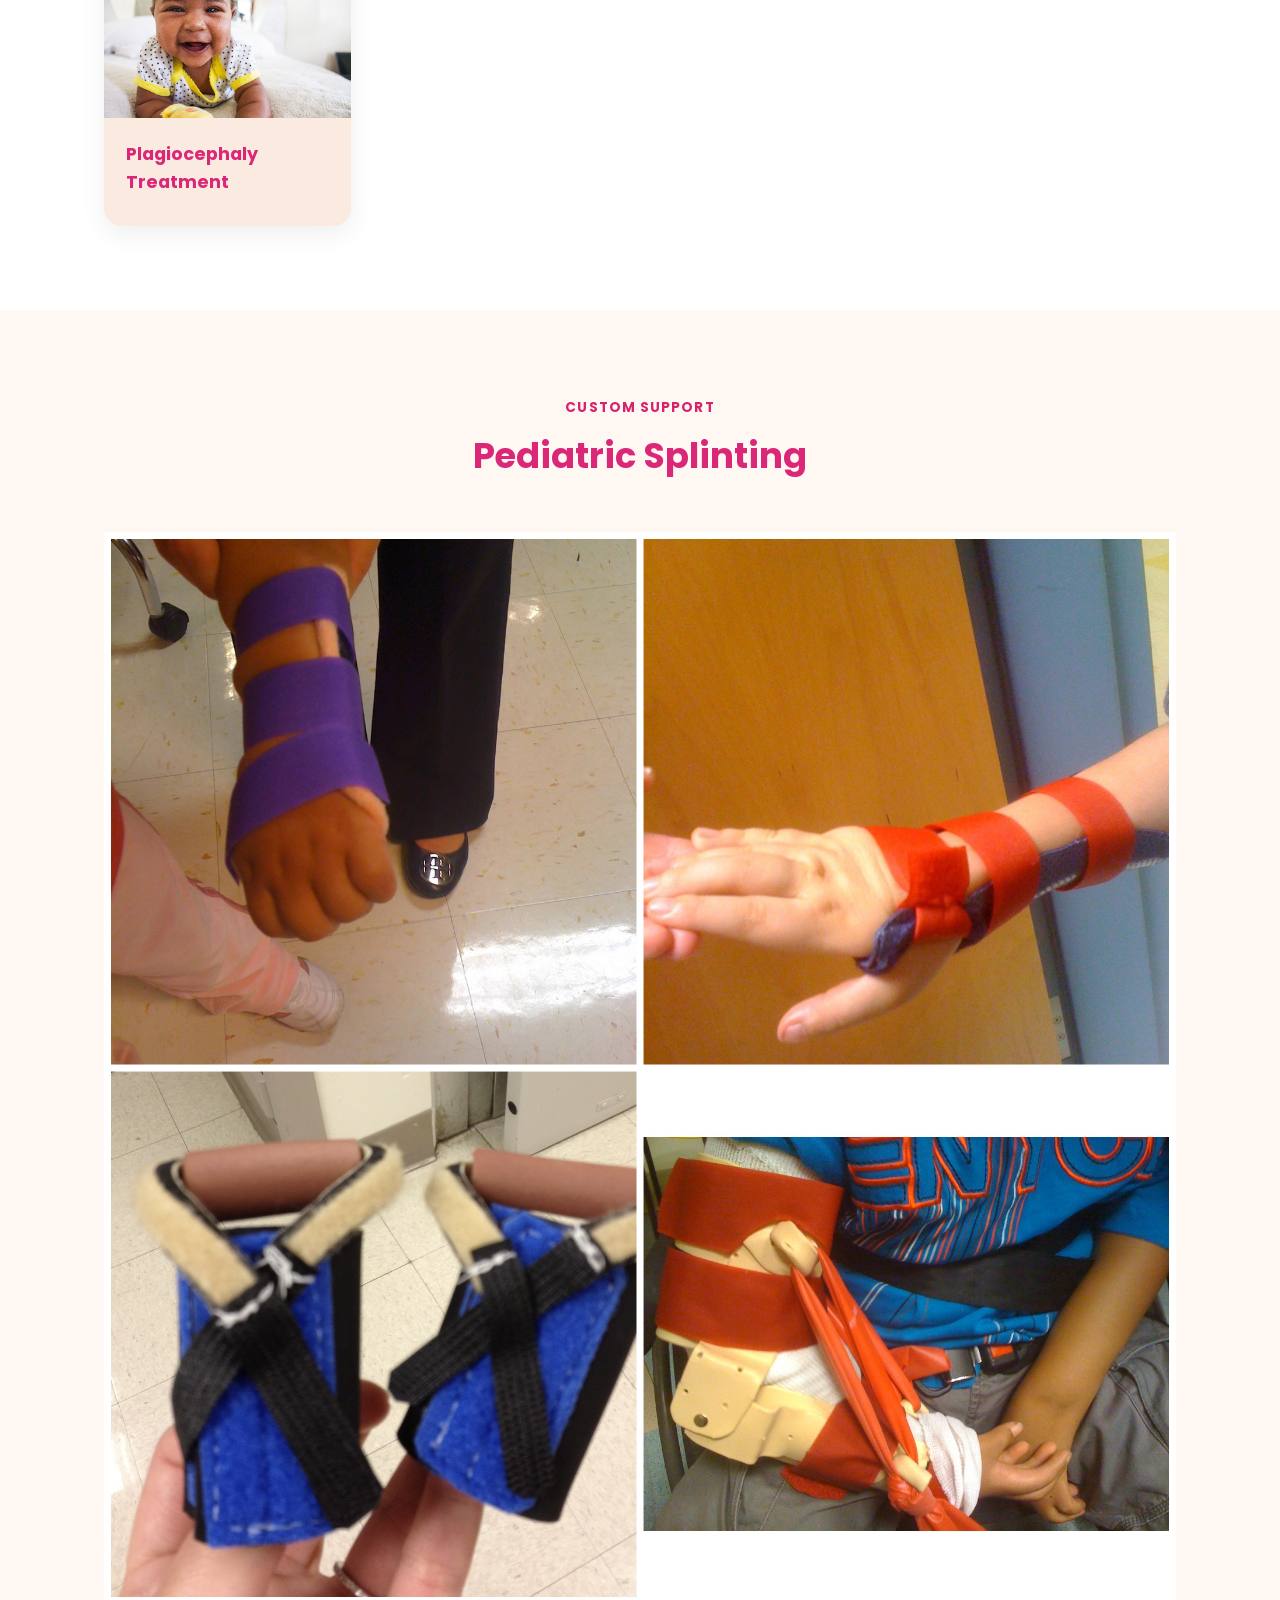
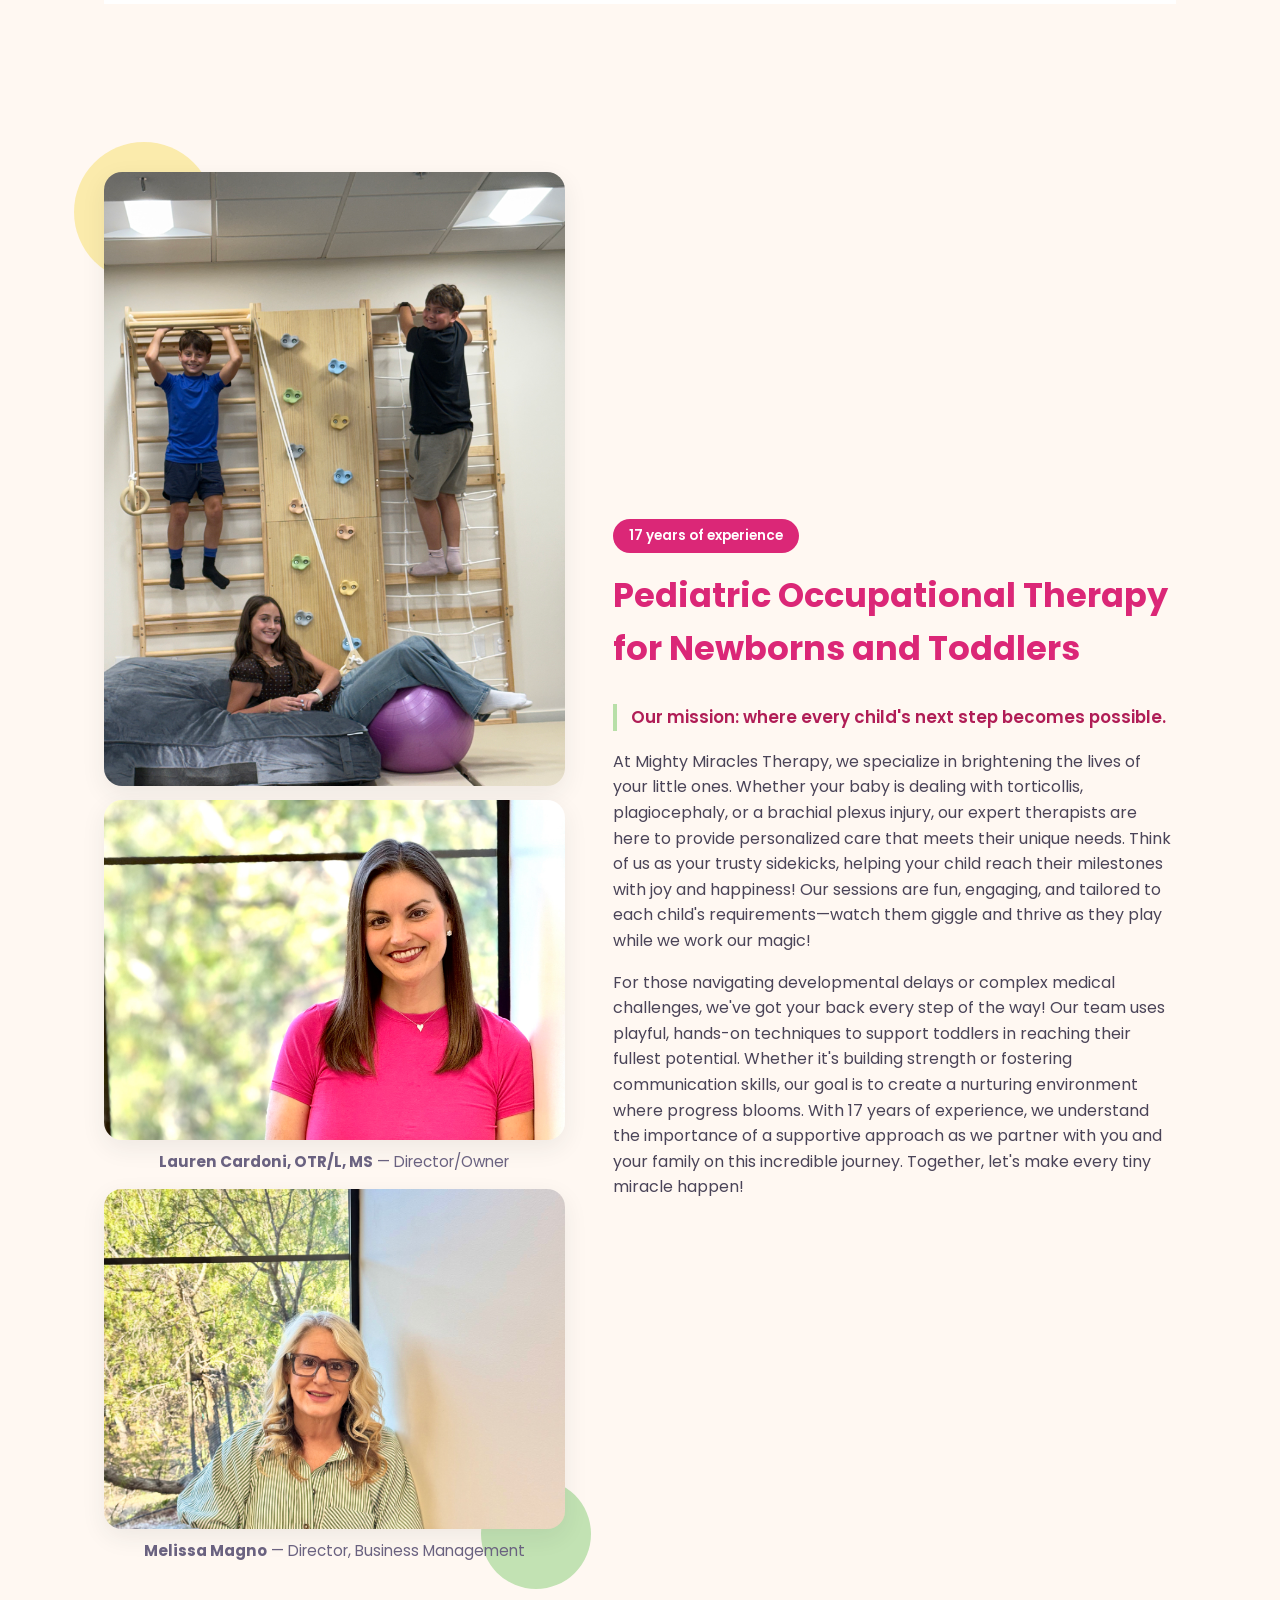
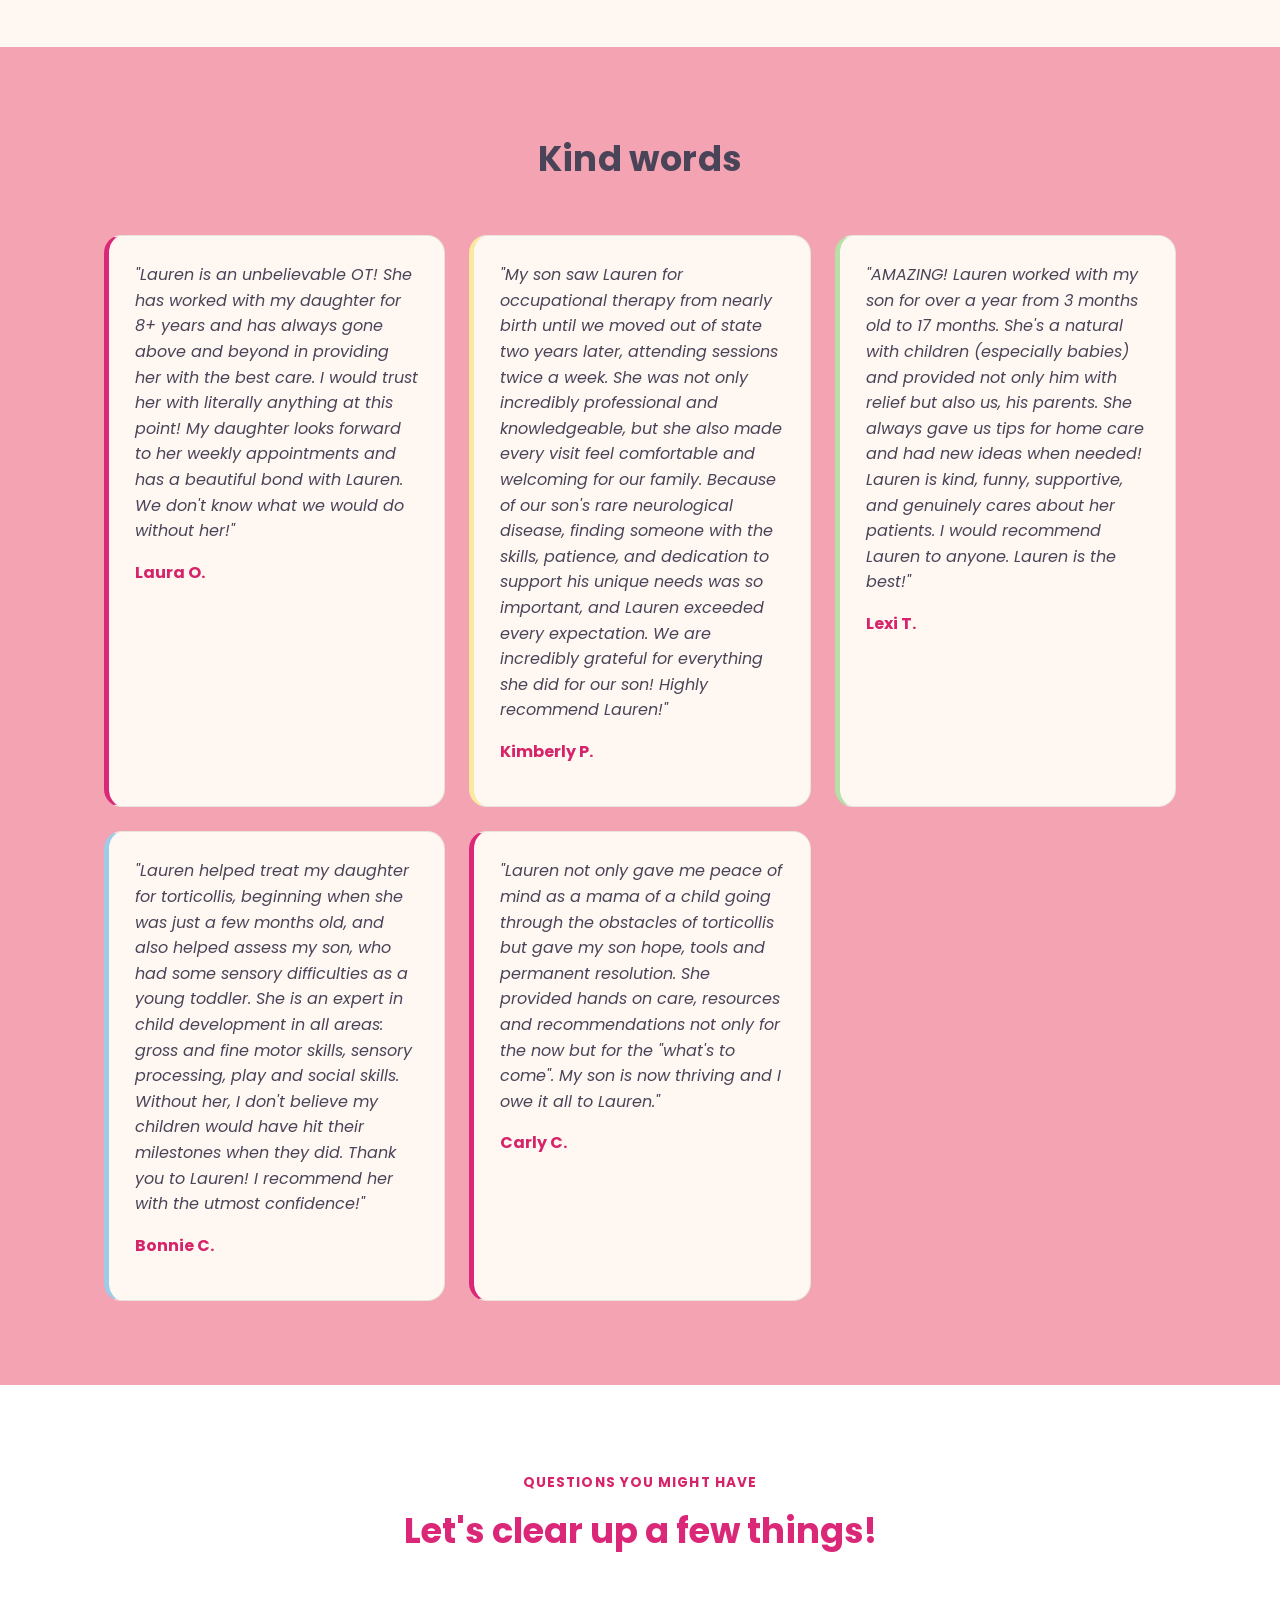
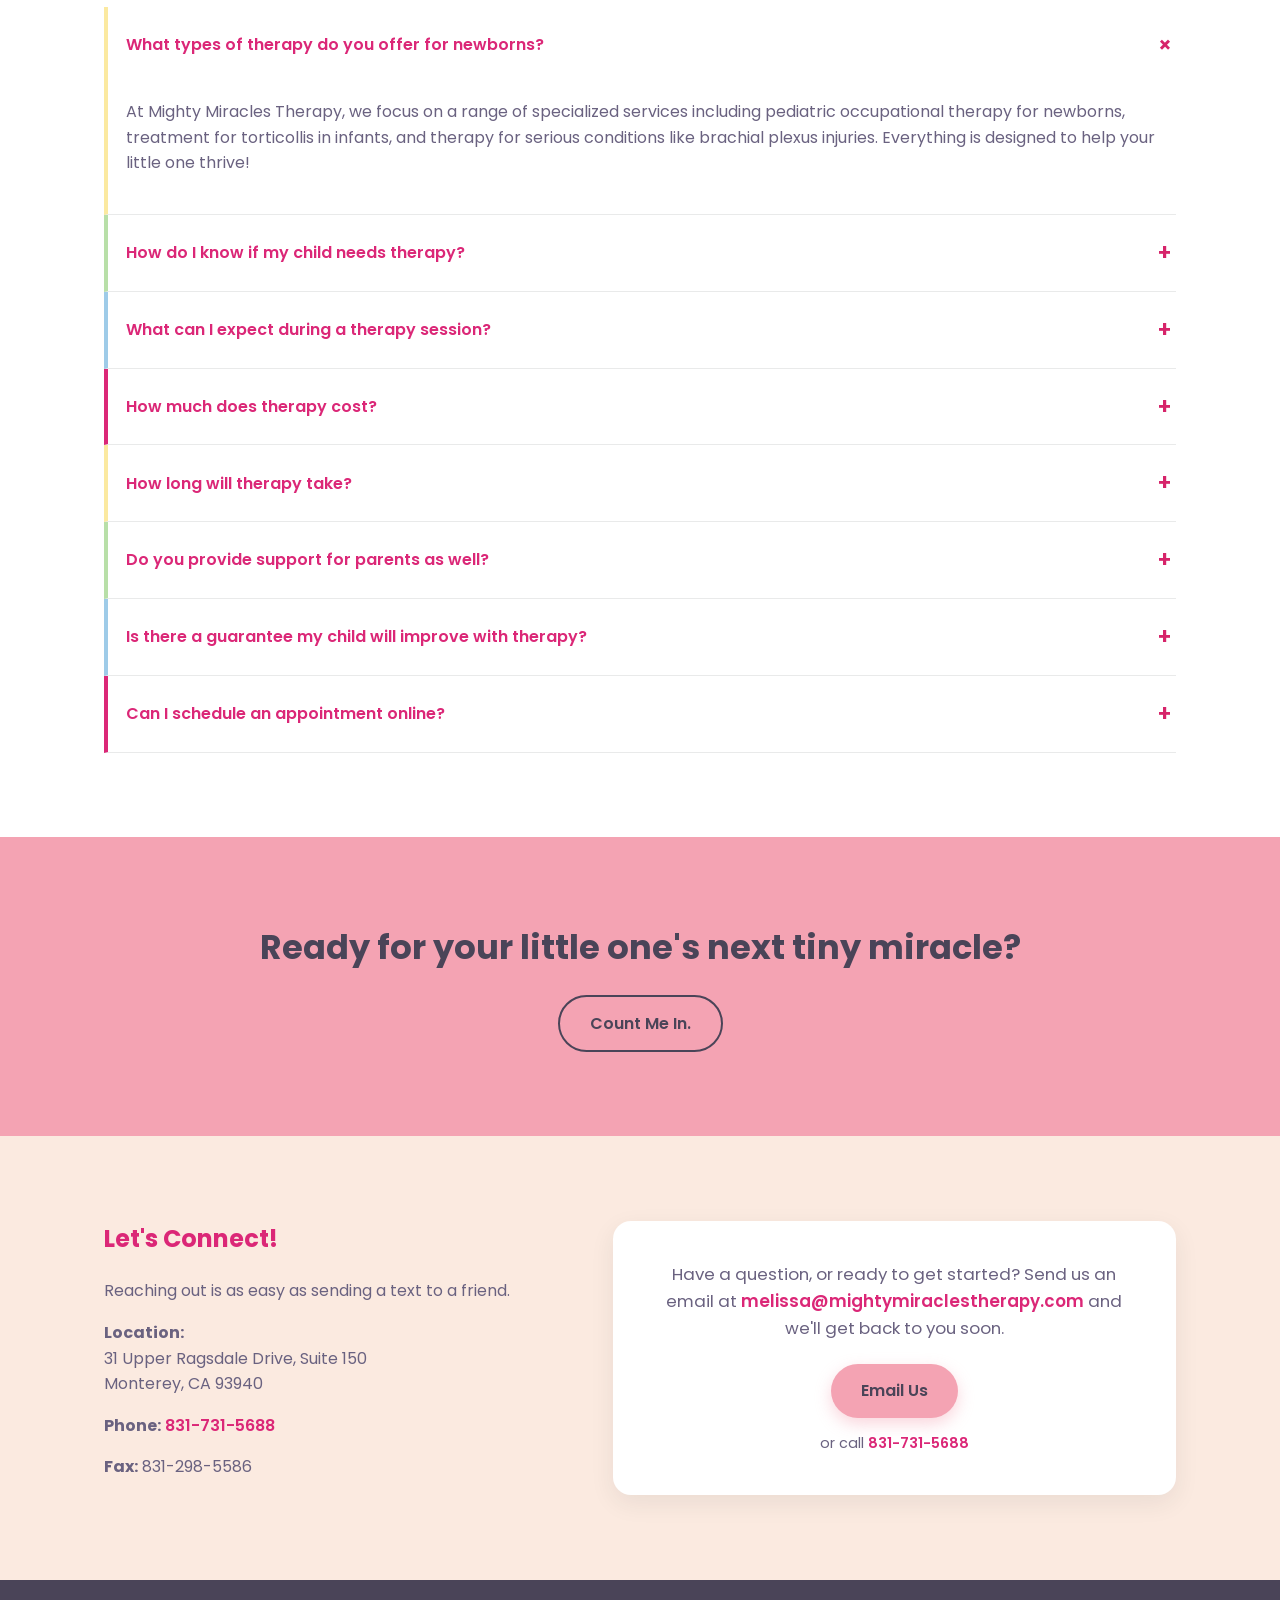
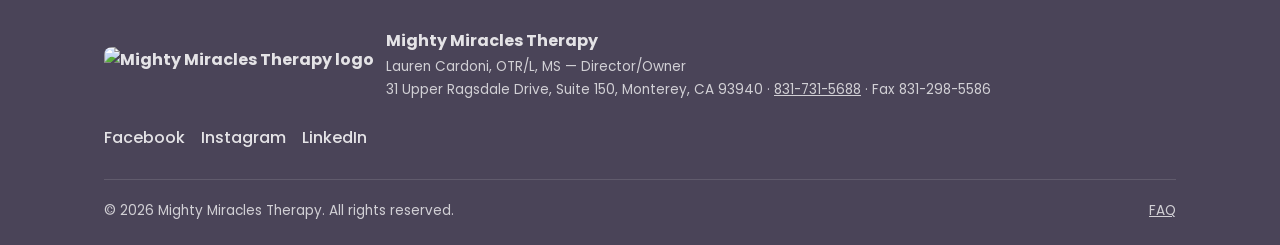
==== commit 28c355fe: "Add Pediatric Splinting section to index.html" ====
--- a/index.html
+++ b/index.html
@@ -102,7 +102,18 @@
       </div>
     </div>
   </section>
-  <section id="about" class="about">
+    <section id="pediatric-splinting" class="splinting">
+    <div class="container">
+      <div class="section-head">
+        <span class="eyebrow">Custom support</span>
+        <h2>Pediatric Splinting</h2>
+      </div>
+      <div class="splinting-art">
+        <img src="images/pediatric-splinting-tmp/pediatric-splinting-collage.jpg" alt="A collage of four photos showing custom pediatric hand and wrist splints in purple, orange, and blue, used to support children's hand positioning and development." />
+      </div>
+    </div>
+  </section>
+<section id="about" class="about">
     <div class="container">
       <div class="about-art"><img src="images/about-climbing-wall.jpg" alt="Three kids enjoying gross motor play on the climbing wall and monkey bars in the Mighty Miracles Therapy gym." /><img src="images/image.jpg" alt="Lauren Cardoni, OTR/L, MS, Director and Owner of Mighty Miracles Therapy" class="director-photo" /><p class="about-lead"><strong>Lauren Cardoni, OTR/L, MS</strong> &mdash; Director/Owner</p><img src="images/melissa-tmp/image.jpg" alt="Melissa Magno, Director of Business Management at Mighty Miracles Therapy" class="director-photo" /><p class="about-lead"><strong>Melissa Magno</strong> &mdash; Director, Business Management</p></div>
       <div>
--- a/styles.css
+++ b/styles.css
@@ -285,7 +285,7 @@
 .service-card:nth-child(4n+3)::before { background: var(--green); }
 .service-card:nth-child(4n+4)::before { background: var(--blue); }
 .service-card img { height: 170px; width: 100%; object-fit: cover; }
-.service-card:nth-child(1) img { height: 340px; }
+.service-card:nth-child(1) img { object-position: 50% 10%; }
 .service-card .body { padding: 22px; }
 .service-card h3 {
       margin: 0 0 8px;
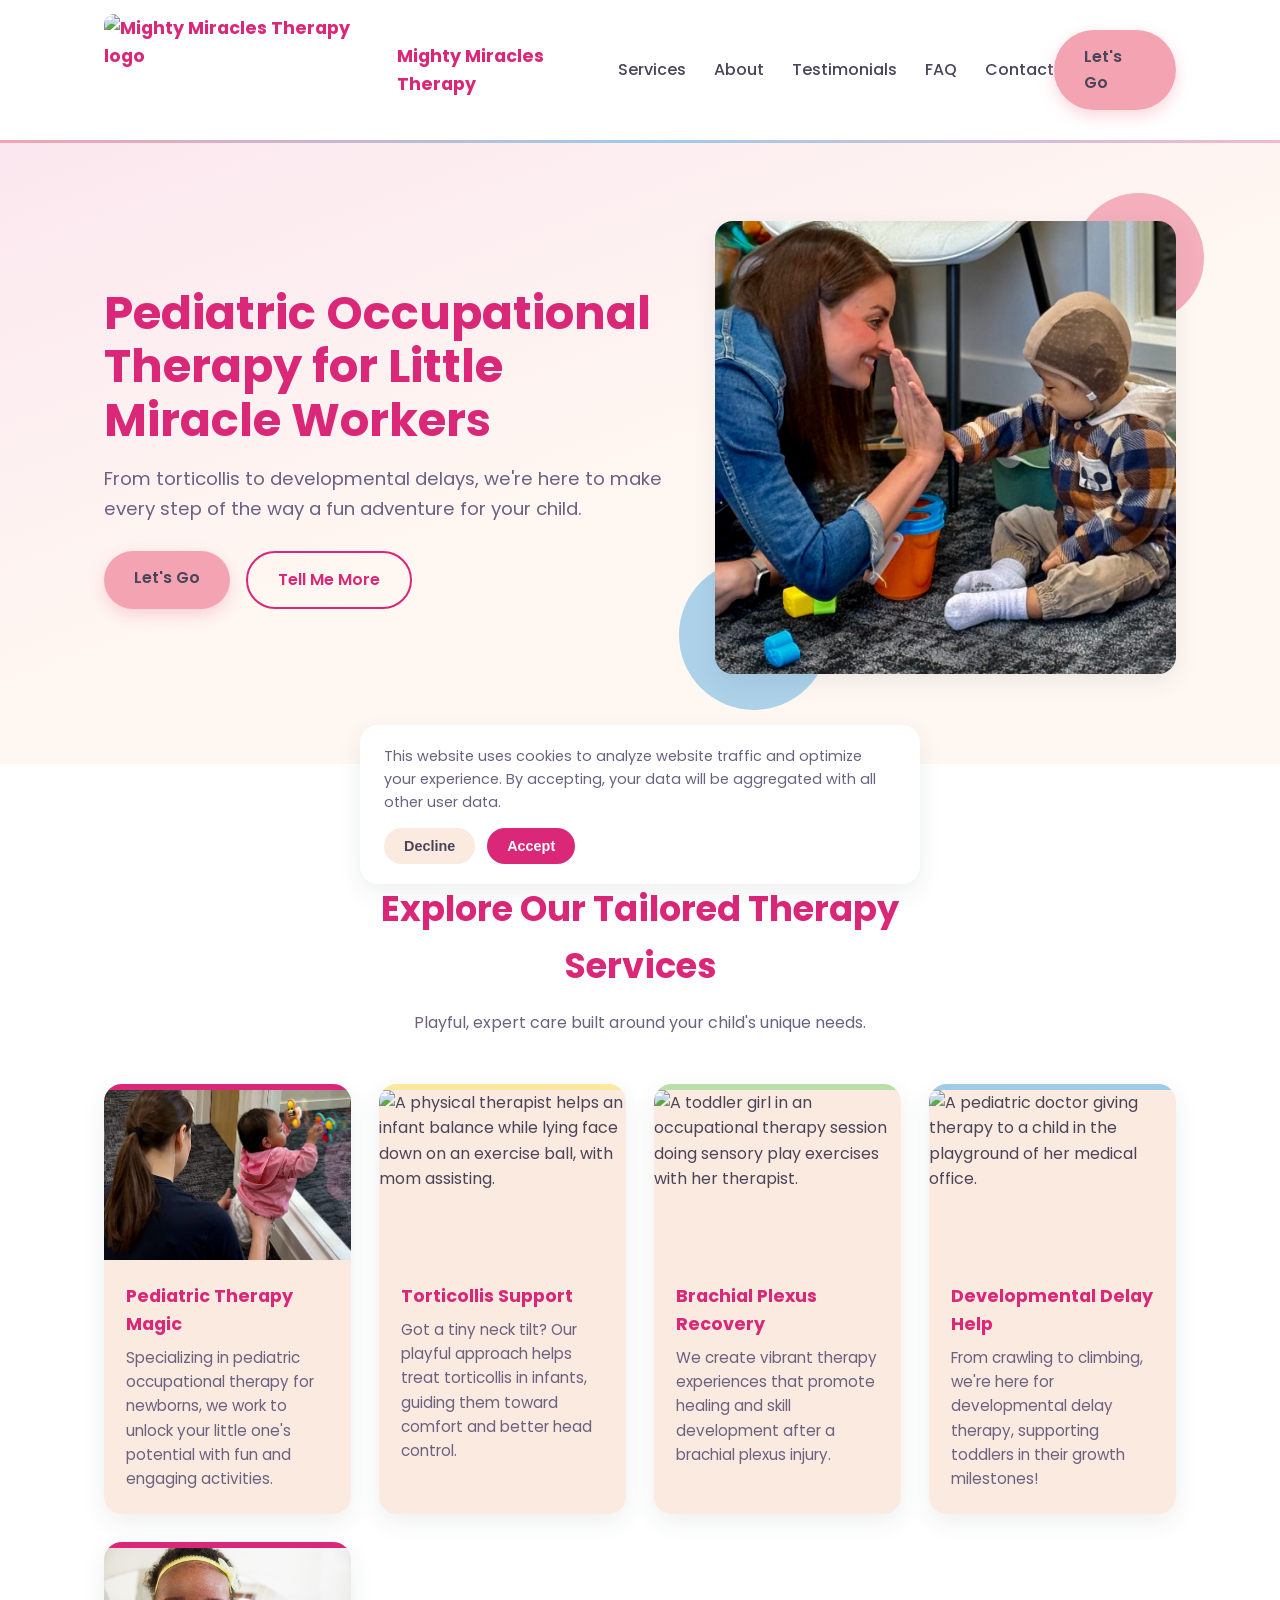
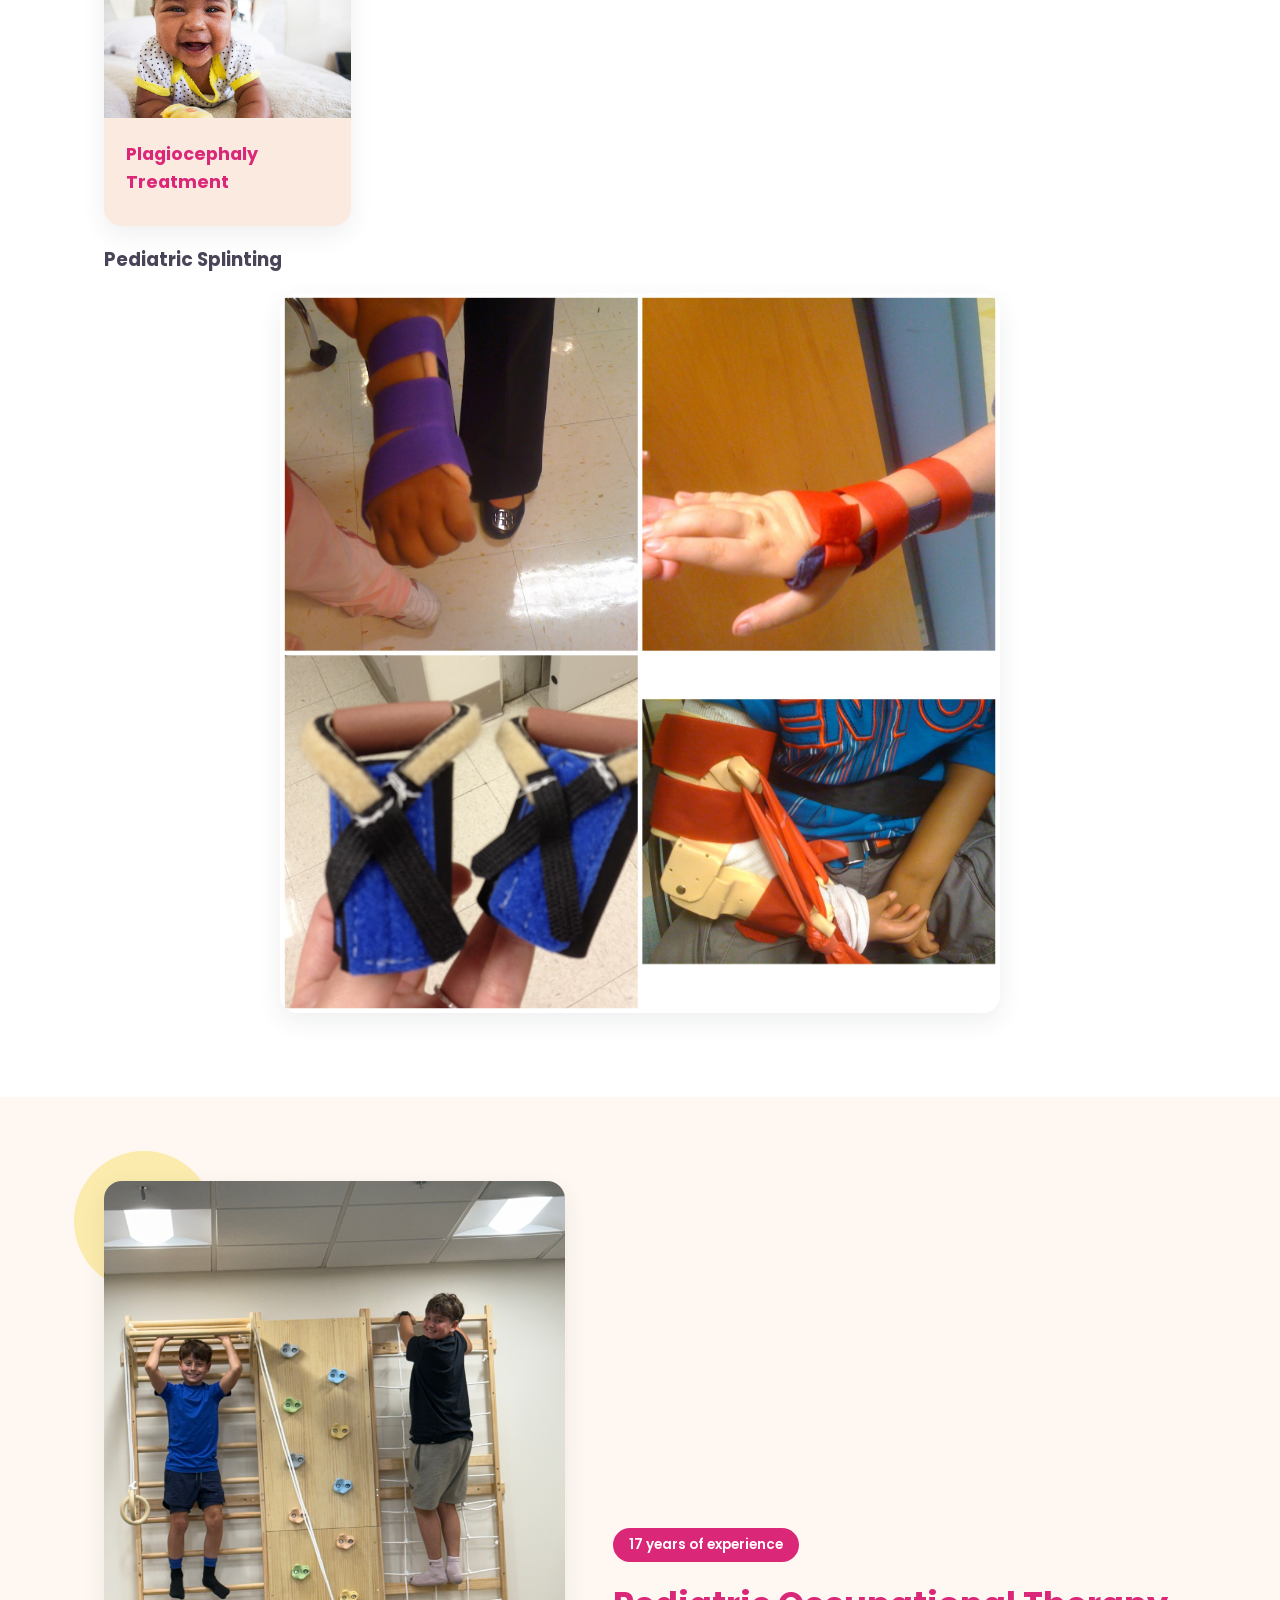
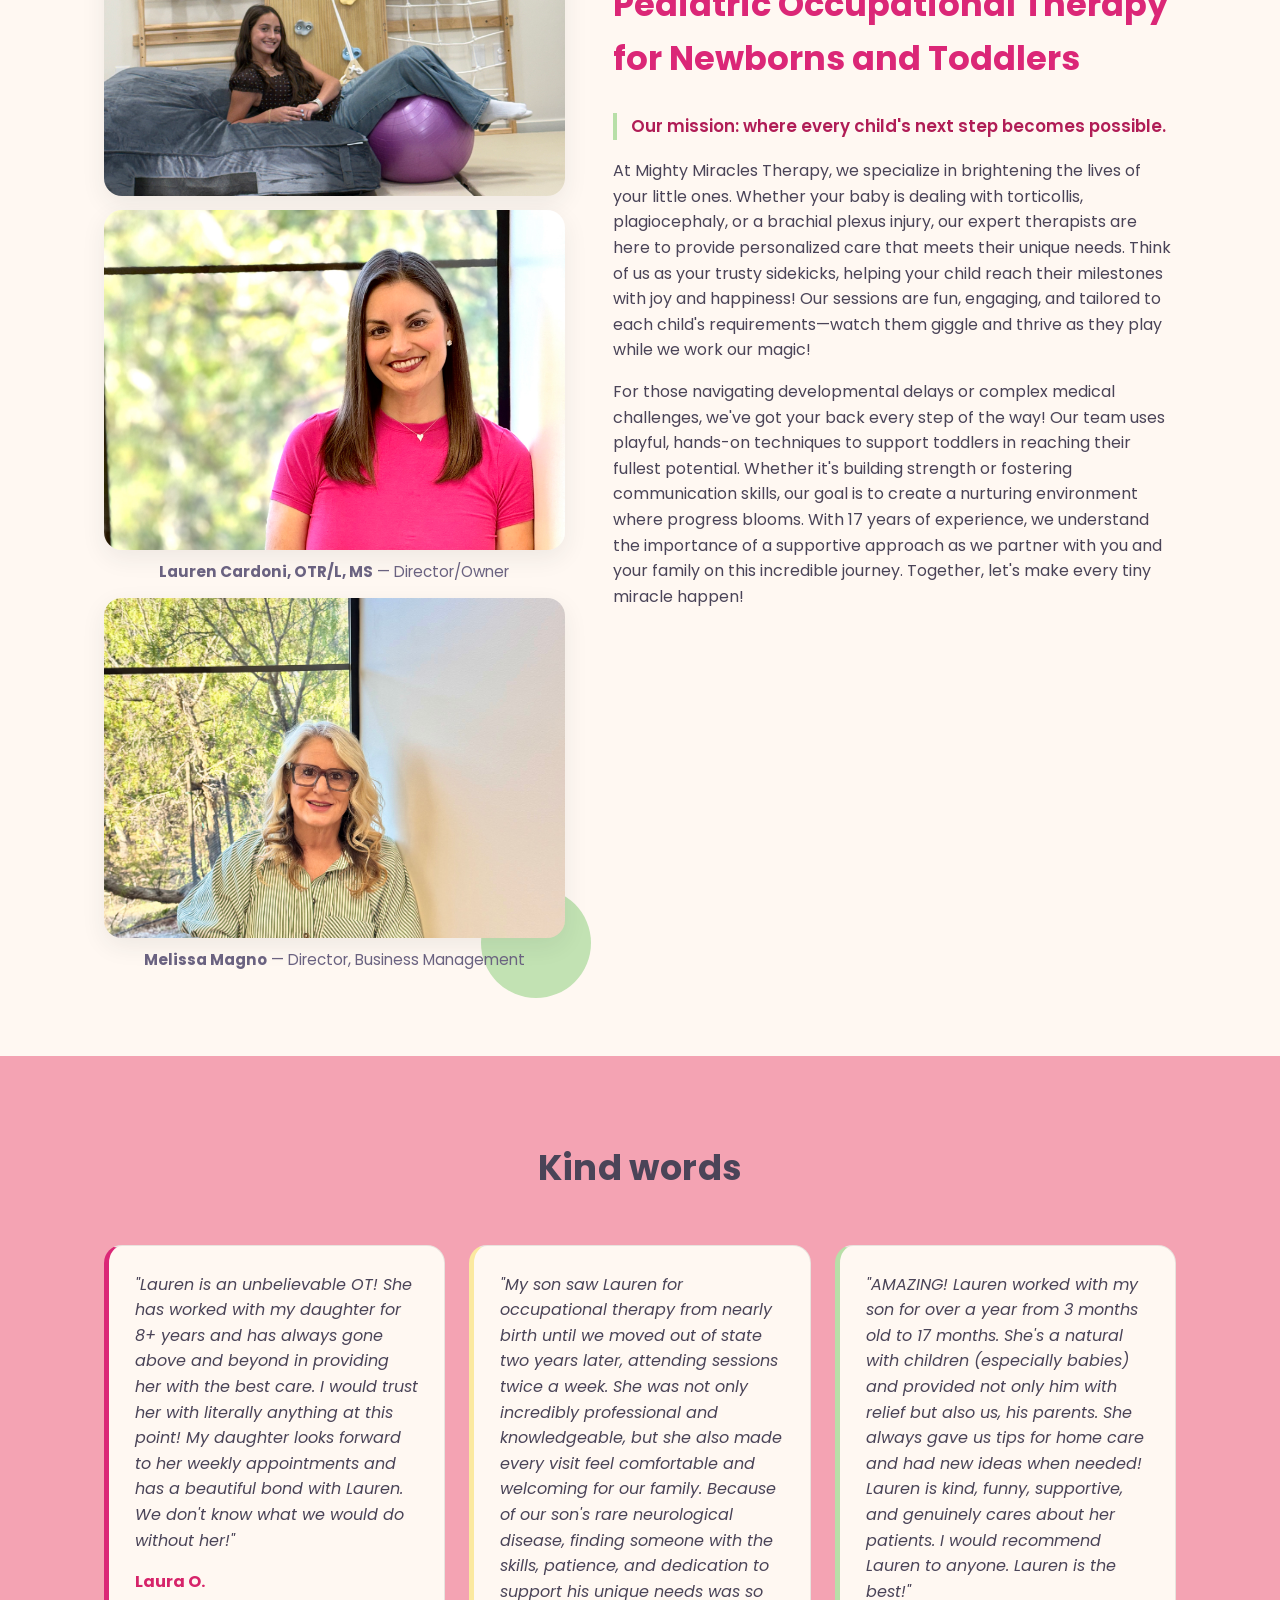
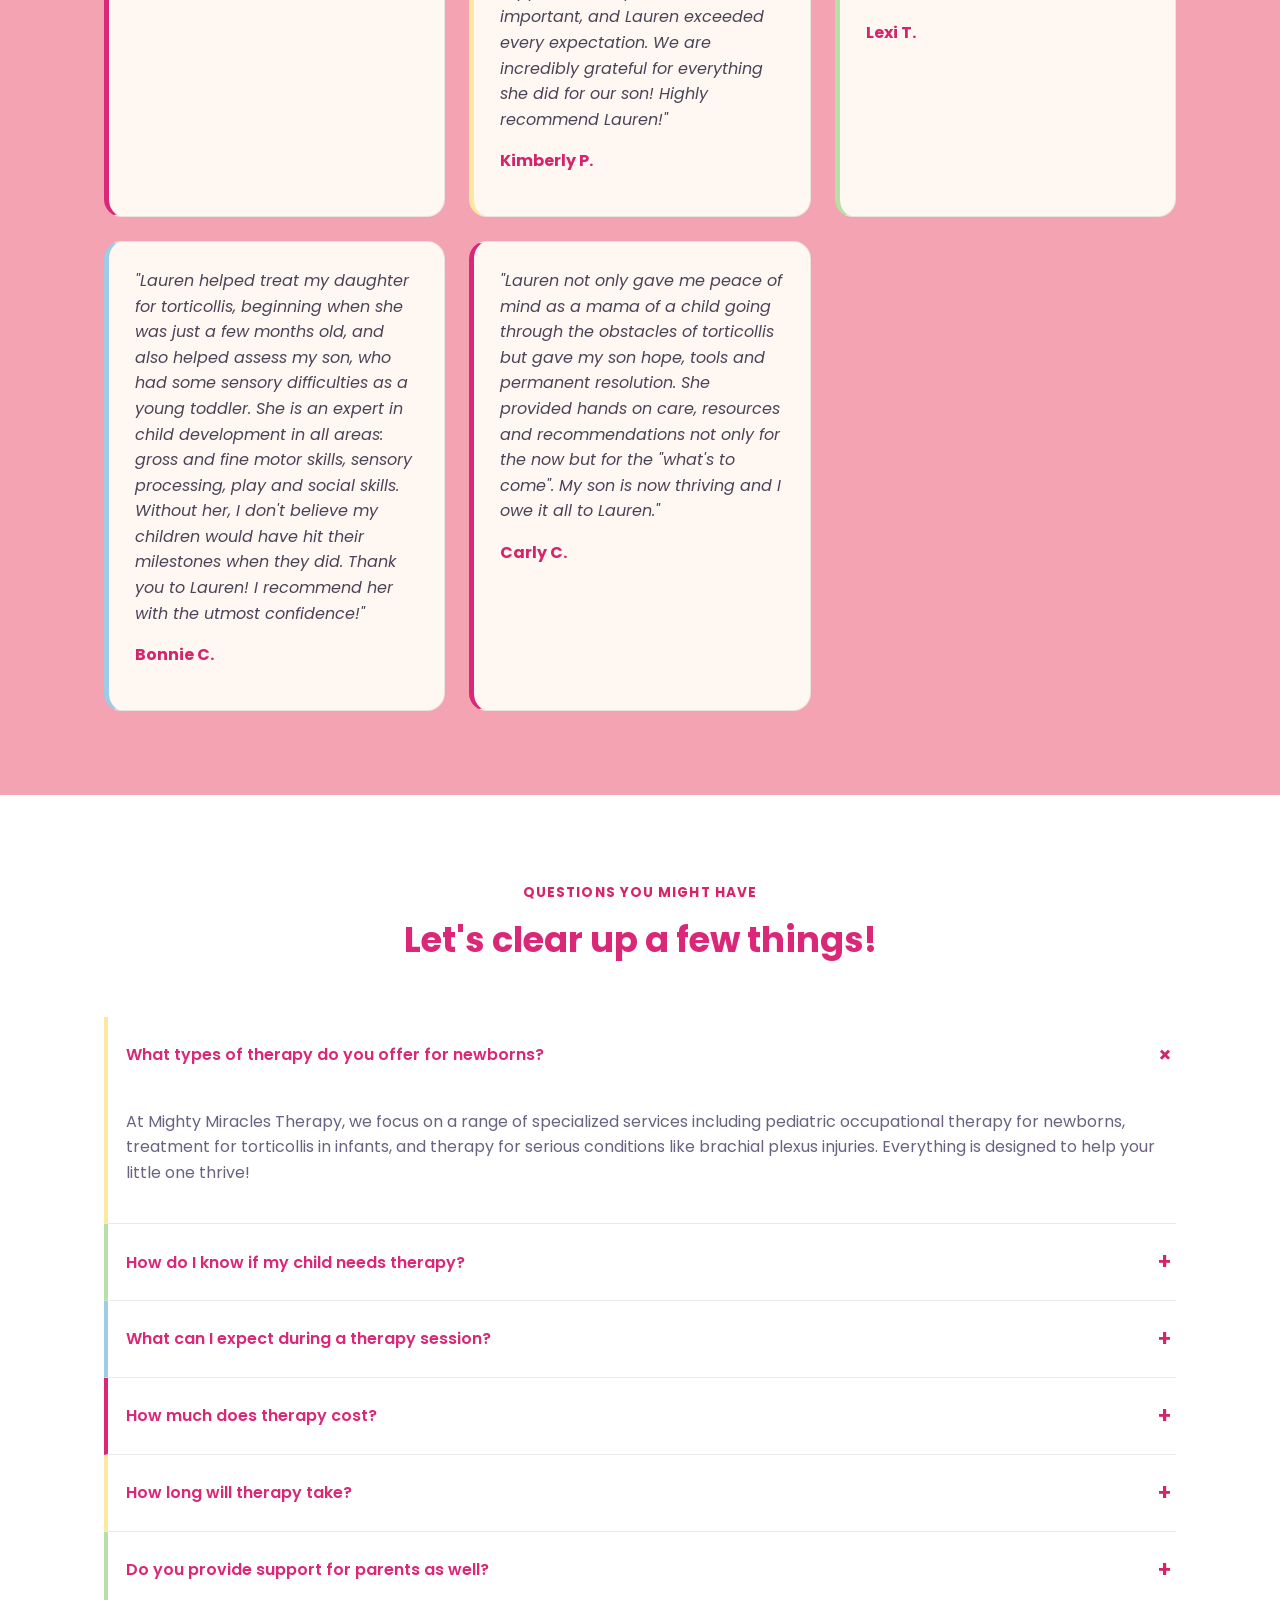
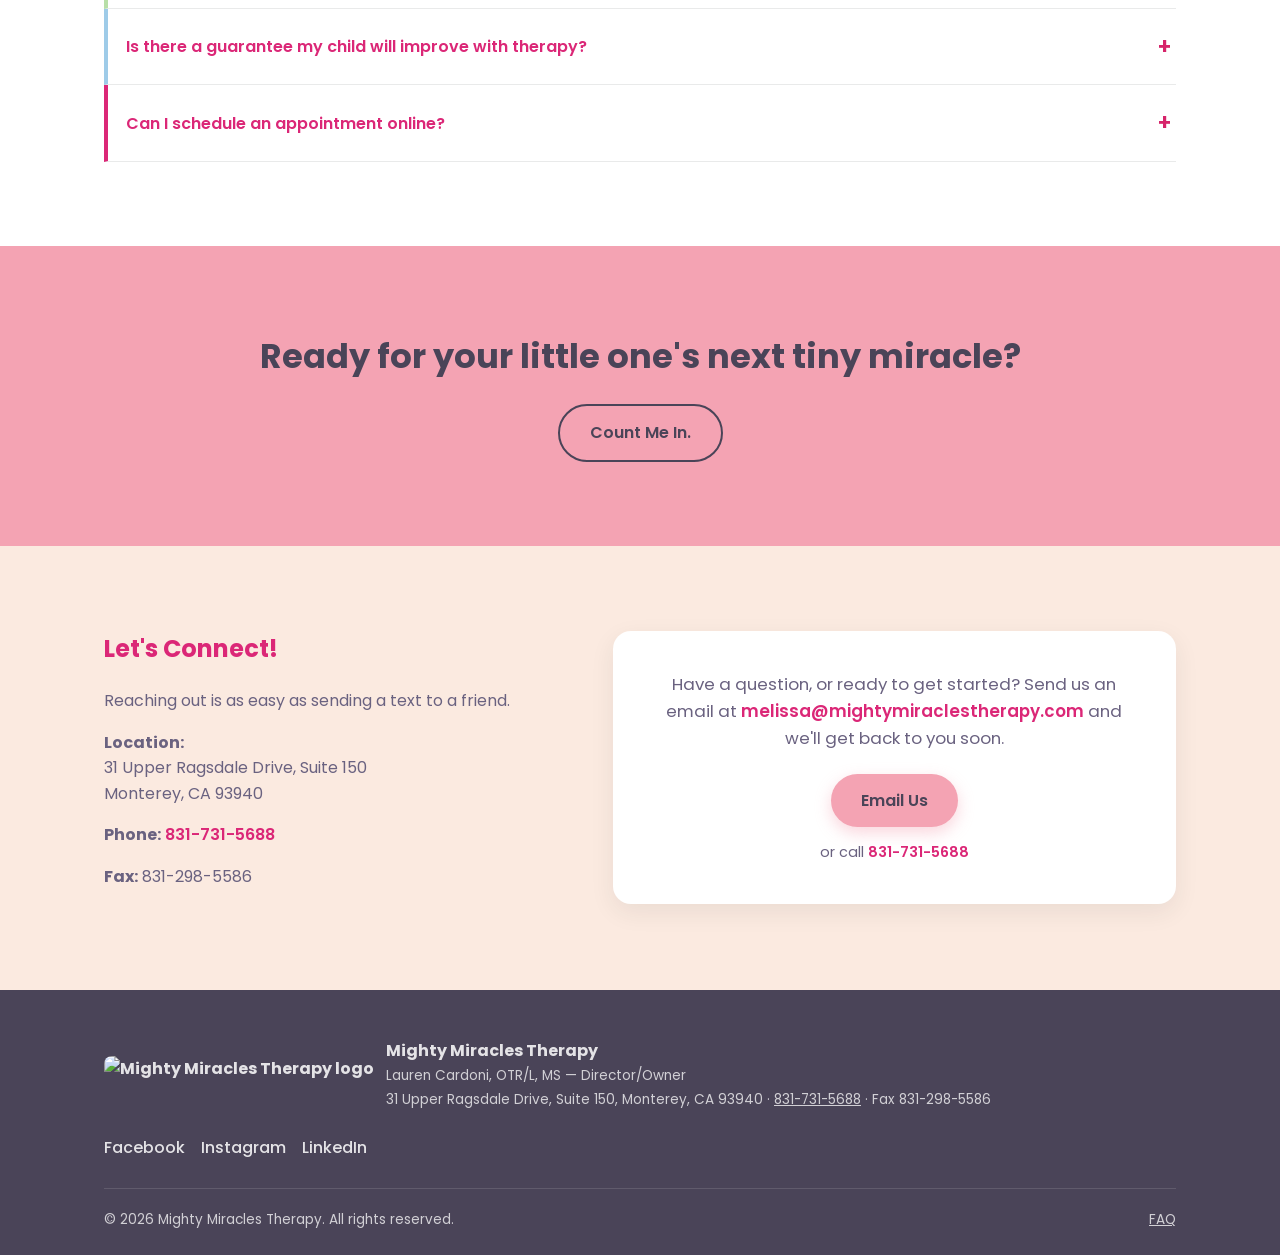
==== commit b751dddc: "Refactor pediatric splinting section in index.html Removed redundant pediatric splinting section and" ====
--- a/index.html
+++ b/index.html
@@ -100,20 +100,15 @@
           </div>
         </div>
       </div>
-    </div>
-  </section>
-    <section id="pediatric-splinting" class="splinting">
-    <div class="container">
-      <div class="section-head">
-        <span class="eyebrow">Custom support</span>
-        <h2>Pediatric Splinting</h2>
-      </div>
-      <div class="splinting-art">
-        <img src="images/pediatric-splinting-tmp/pediatric-splinting-collage.jpg" alt="A collage of four photos showing custom pediatric hand and wrist splints in purple, orange, and blue, used to support children's hand positioning and development." />
-      </div>
-    </div>
-  </section>
-<section id="about" class="about">
+      <div class="splinting-block">
+        <h3>Pediatric Splinting</h3>
+        <div class="splinting-art">
+          <img src="images/pediatric-splinting-tmp/pediatric-splinting-collage.jpg" alt="A collage of four photos showing custom pediatric hand and wrist splints in purple, orange, and blue, used to support children's hand positioning and development." />
+        </div>
+      </div>
+    </div>
+  </section>
+    <section id="about" class="about">
     <div class="container">
       <div class="about-art"><img src="images/about-climbing-wall.jpg" alt="Three kids enjoying gross motor play on the climbing wall and monkey bars in the Mighty Miracles Therapy gym." /><img src="images/image.jpg" alt="Lauren Cardoni, OTR/L, MS, Director and Owner of Mighty Miracles Therapy" class="director-photo" /><p class="about-lead"><strong>Lauren Cardoni, OTR/L, MS</strong> &mdash; Director/Owner</p><img src="images/melissa-tmp/image.jpg" alt="Melissa Magno, Director of Business Management at Mighty Miracles Therapy" class="director-photo" /><p class="about-lead"><strong>Melissa Magno</strong> &mdash; Director, Business Management</p></div>
       <div>
--- a/styles.css
+++ b/styles.css
@@ -294,6 +294,19 @@
 }
 .service-card p { margin: 0; color: var(--ink-soft); font-size: 0.95rem; }
 
+/* Pediatric Splinting */
+.splinting { background: var(--cream-alt); }
+.splinting-art {
+  max-width: 720px;
+  margin: 0 auto;
+}
+.splinting-art img {
+  border-radius: var(--radius);
+  box-shadow: var(--shadow);
+  width: 100%;
+  display: block;
+}
+
 /* About */
 .about .container {
       display: grid;
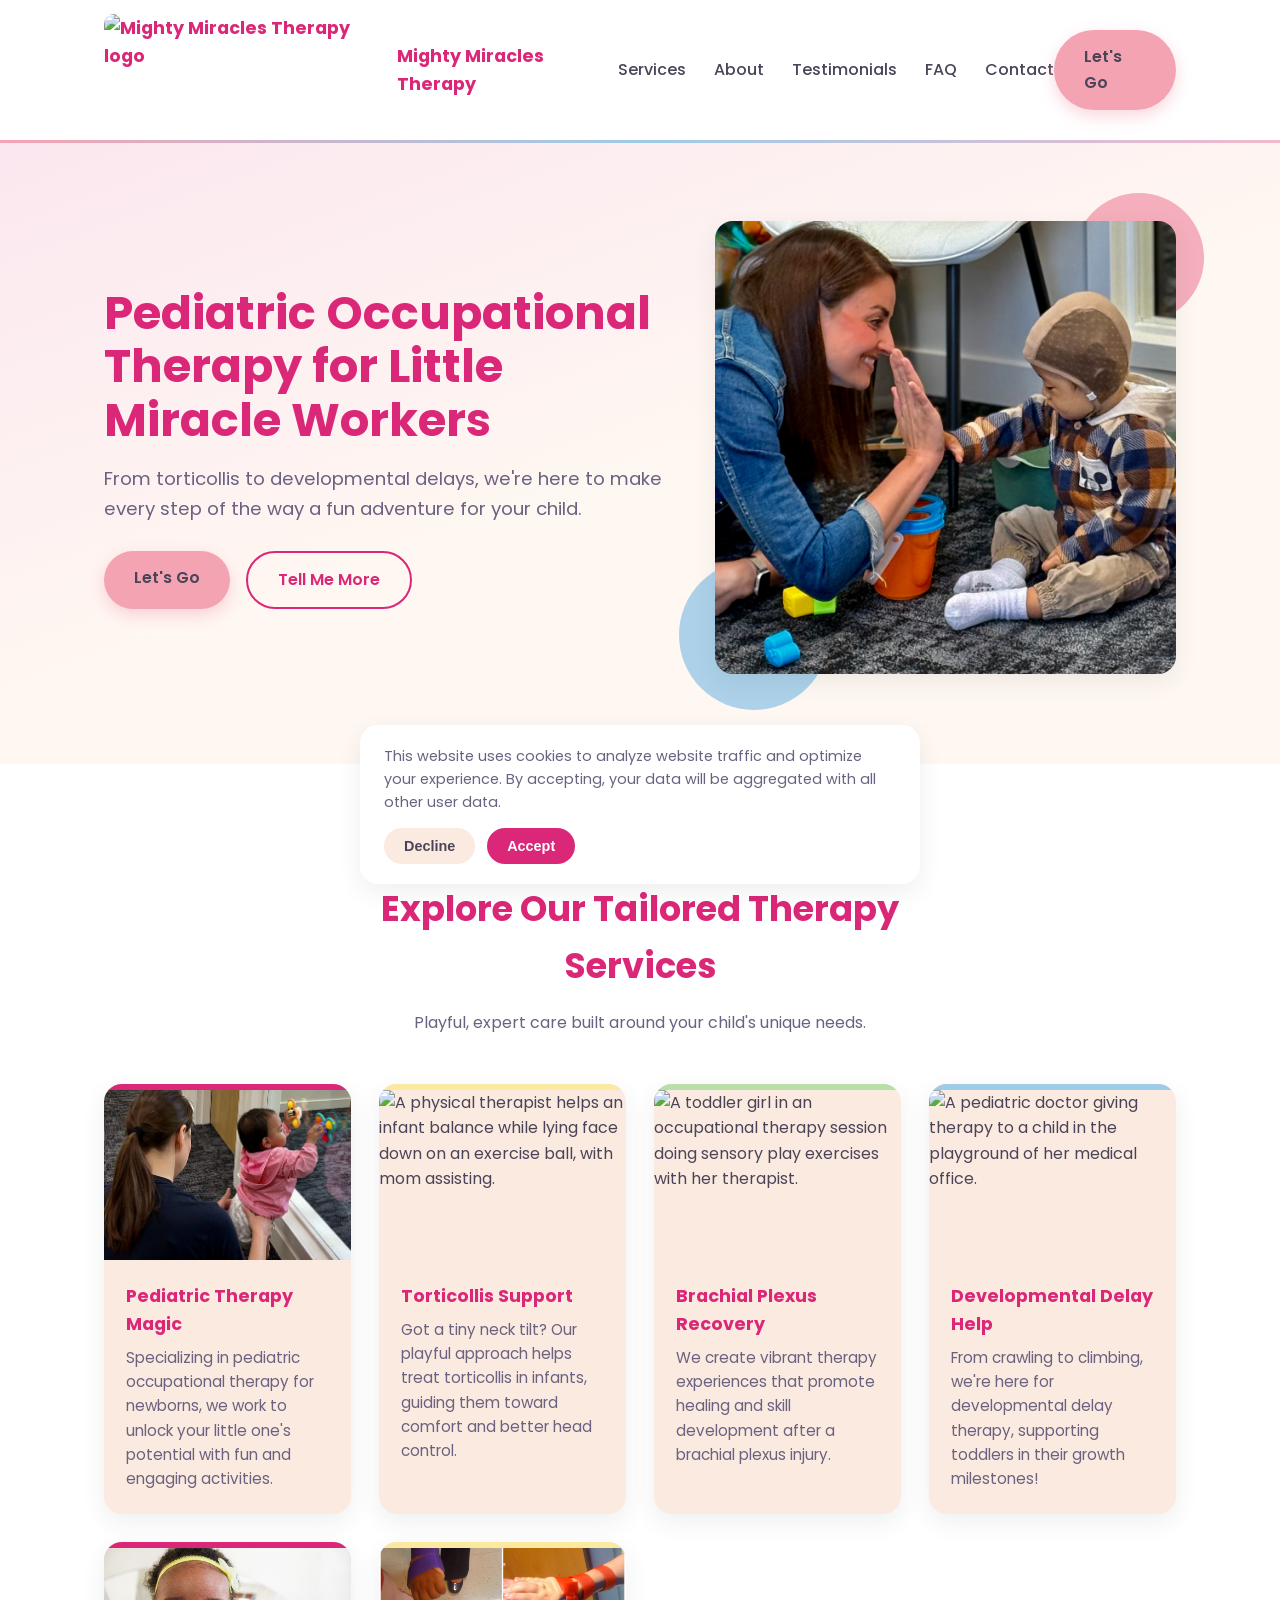
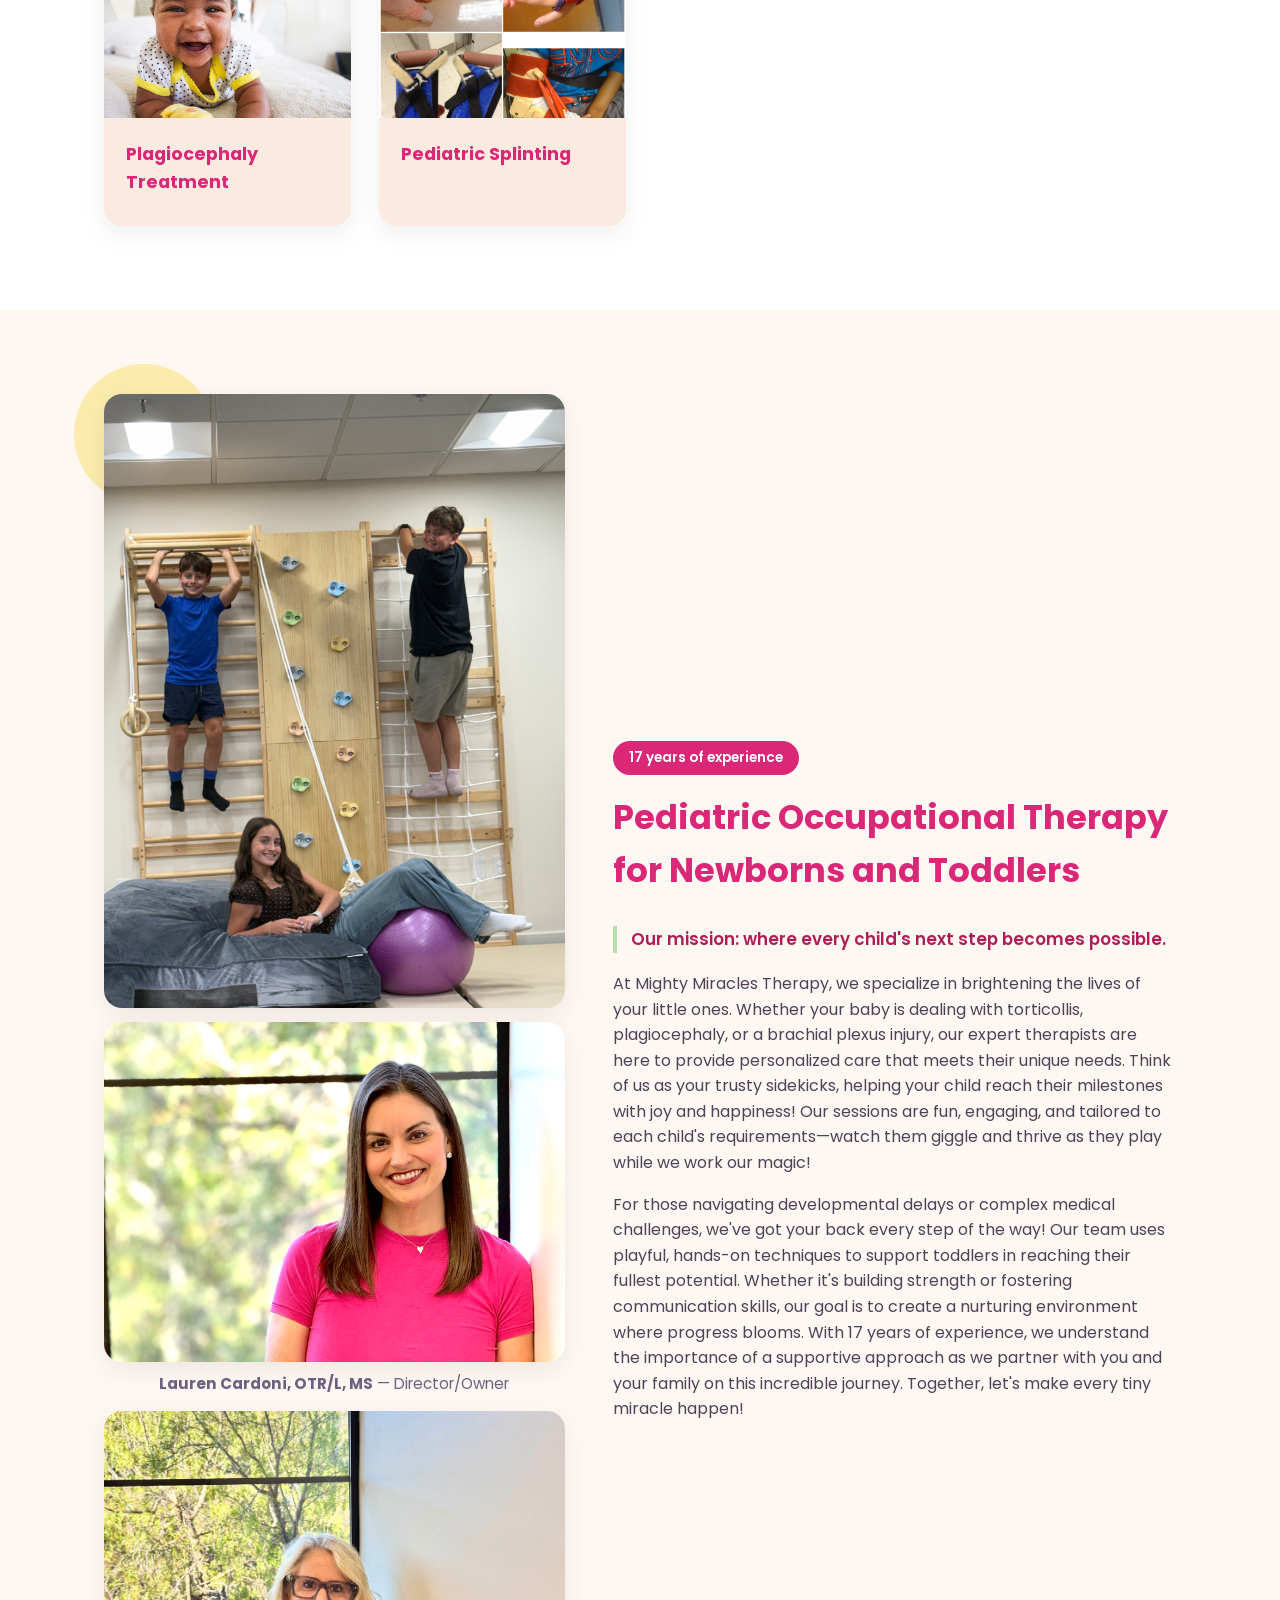
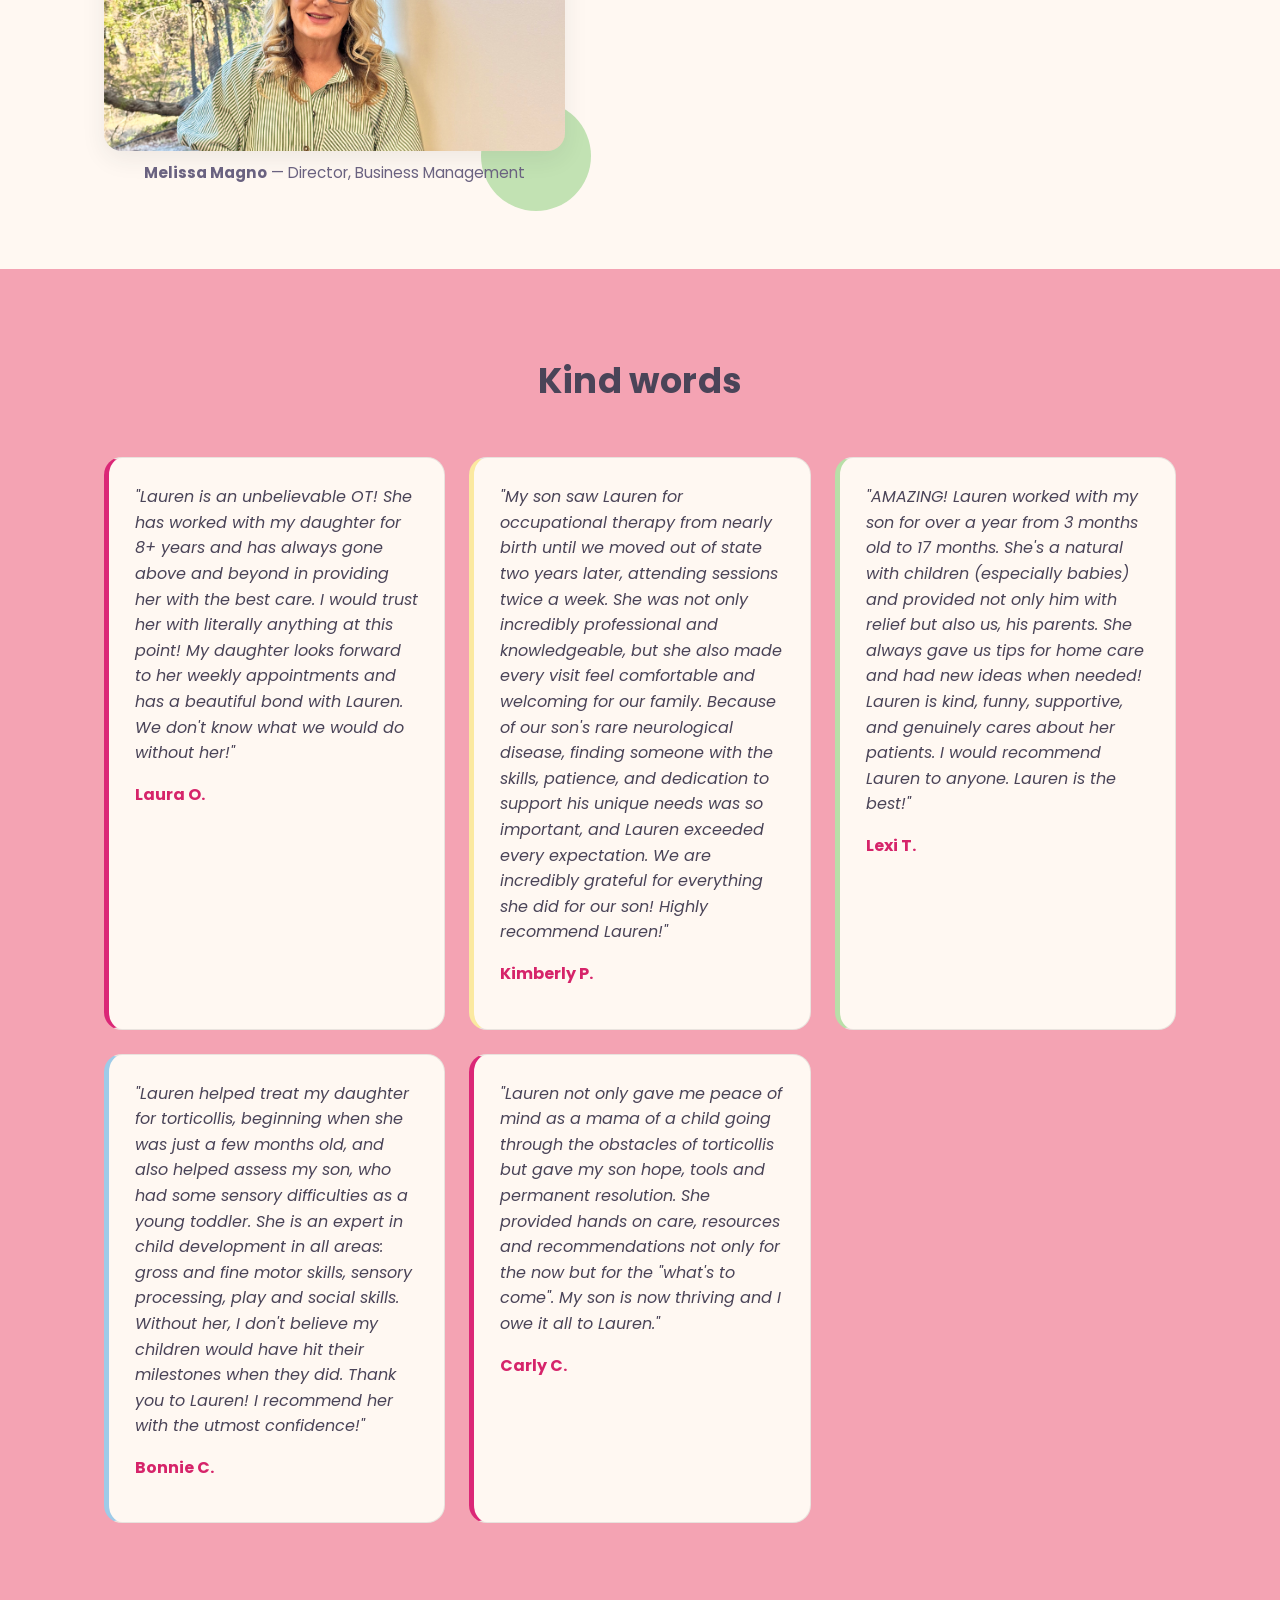
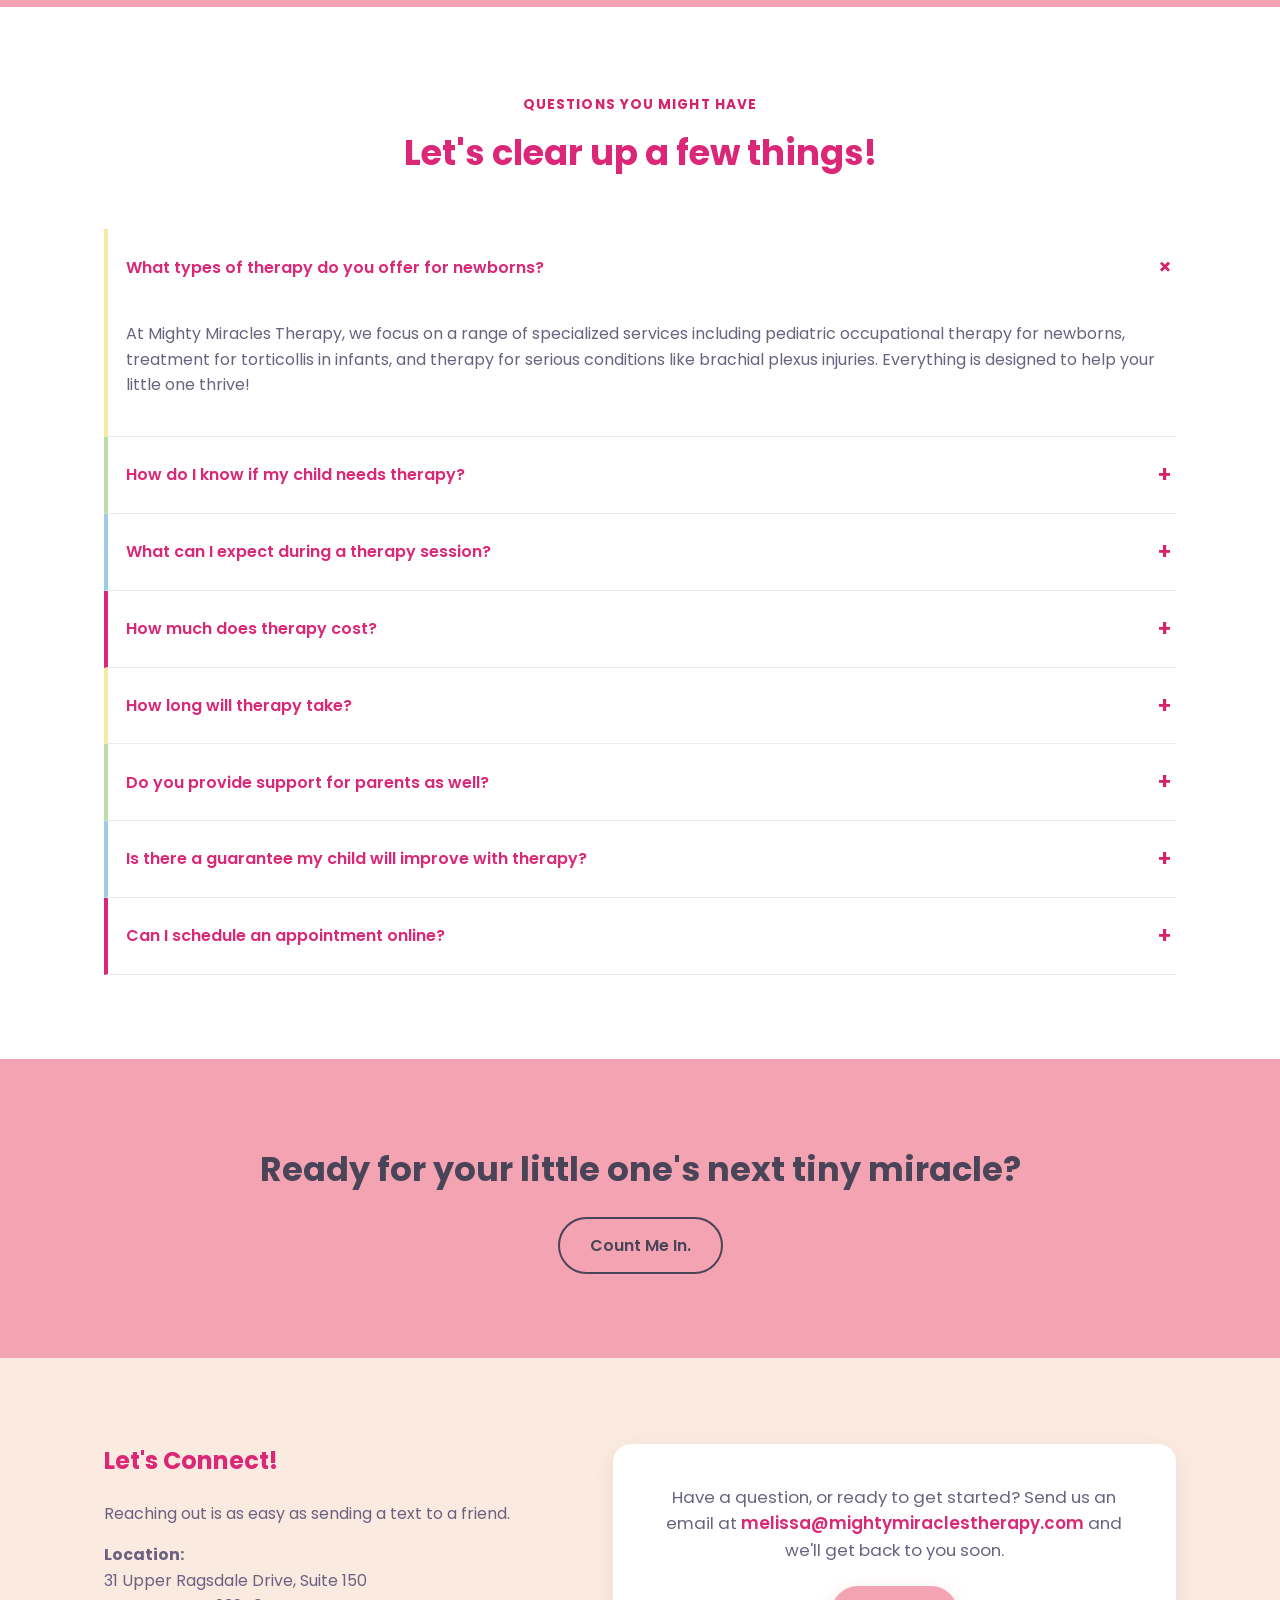
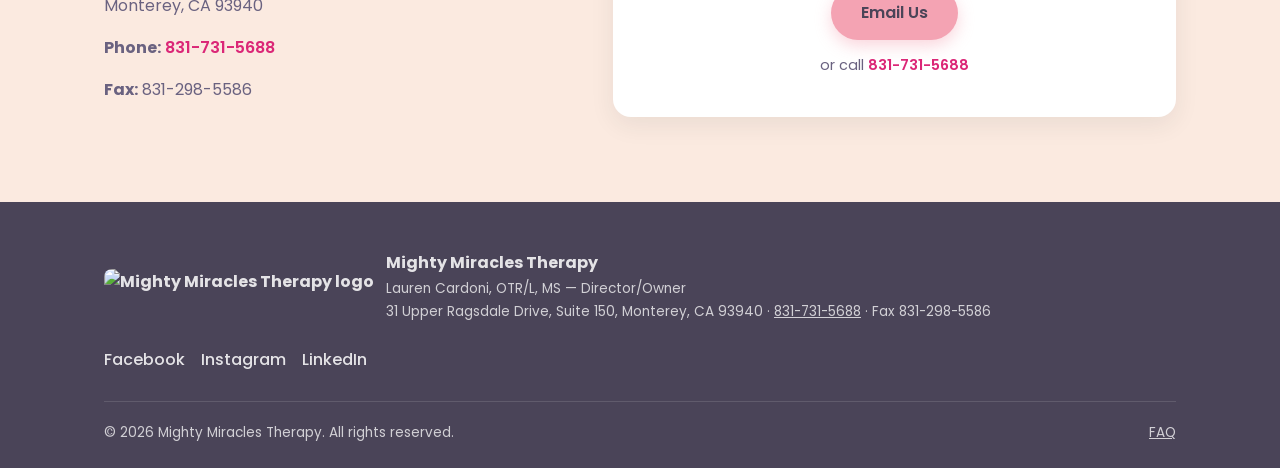
==== commit a9f28cc8: "Update pediatric splinting section in index.html" ====
--- a/index.html
+++ b/index.html
@@ -99,14 +99,14 @@
             
           </div>
         </div>
-      </div>
-      <div class="splinting-block">
-        <h3>Pediatric Splinting</h3>
-        <div class="splinting-art">
+        <div class="service-card">
           <img src="images/pediatric-splinting-tmp/pediatric-splinting-collage.jpg" alt="A collage of four photos showing custom pediatric hand and wrist splints in purple, orange, and blue, used to support children's hand positioning and development." />
-        </div>
-      </div>
-    </div>
+          <div class="body">
+            <h3>Pediatric Splinting</h3>
+          </div>
+        </div>
+      </div>
+      </div>
   </section>
     <section id="about" class="about">
     <div class="container">
--- a/styles.css
+++ b/styles.css
@@ -295,9 +295,14 @@
 .service-card p { margin: 0; color: var(--ink-soft); font-size: 0.95rem; }
 
 /* Pediatric Splinting */
-.splinting { background: var(--cream-alt); }
+.splinting-block { margin-top: 48px; text-align: center; }
+.splinting-block h3 {
+  color: var(--teal-dark);
+  font-size: 1.3rem;
+  margin: 0 0 20px;
+}
 .splinting-art {
-  max-width: 720px;
+  max-width: 640px;
   margin: 0 auto;
 }
 .splinting-art img {
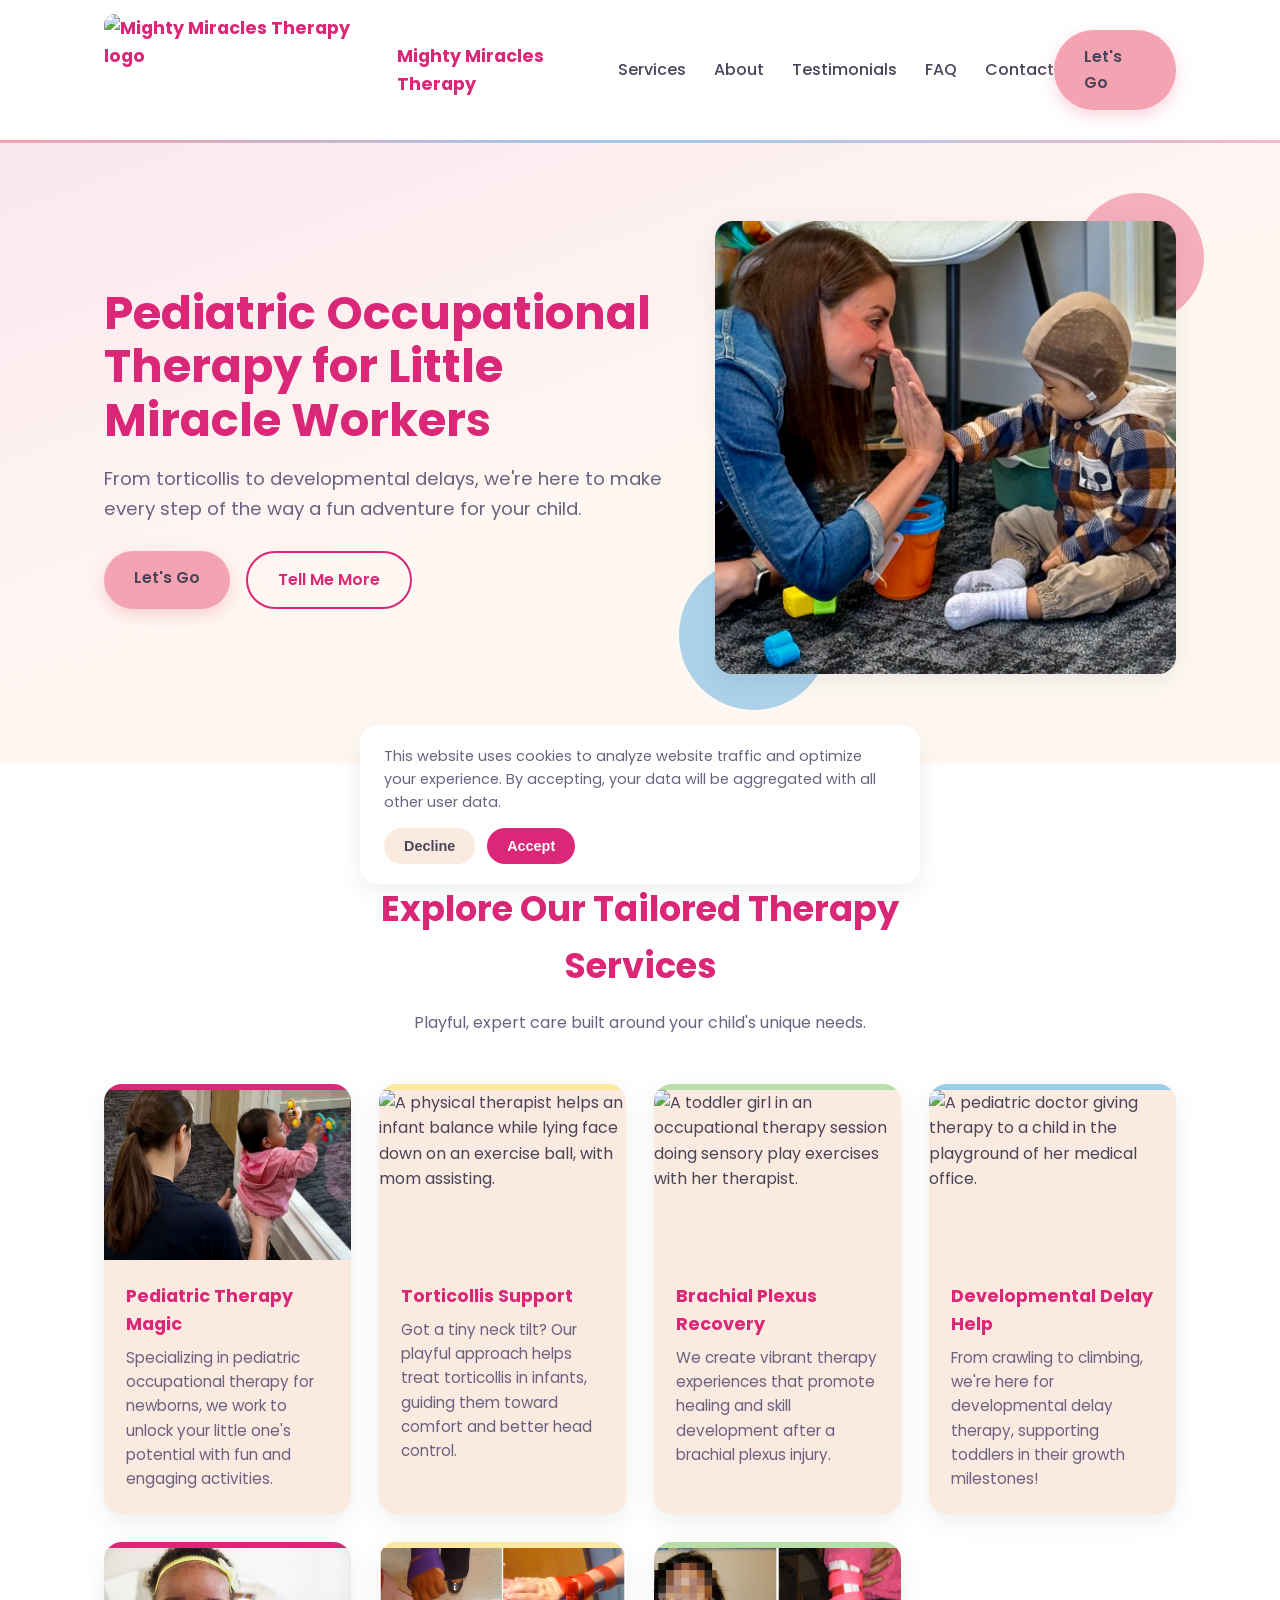
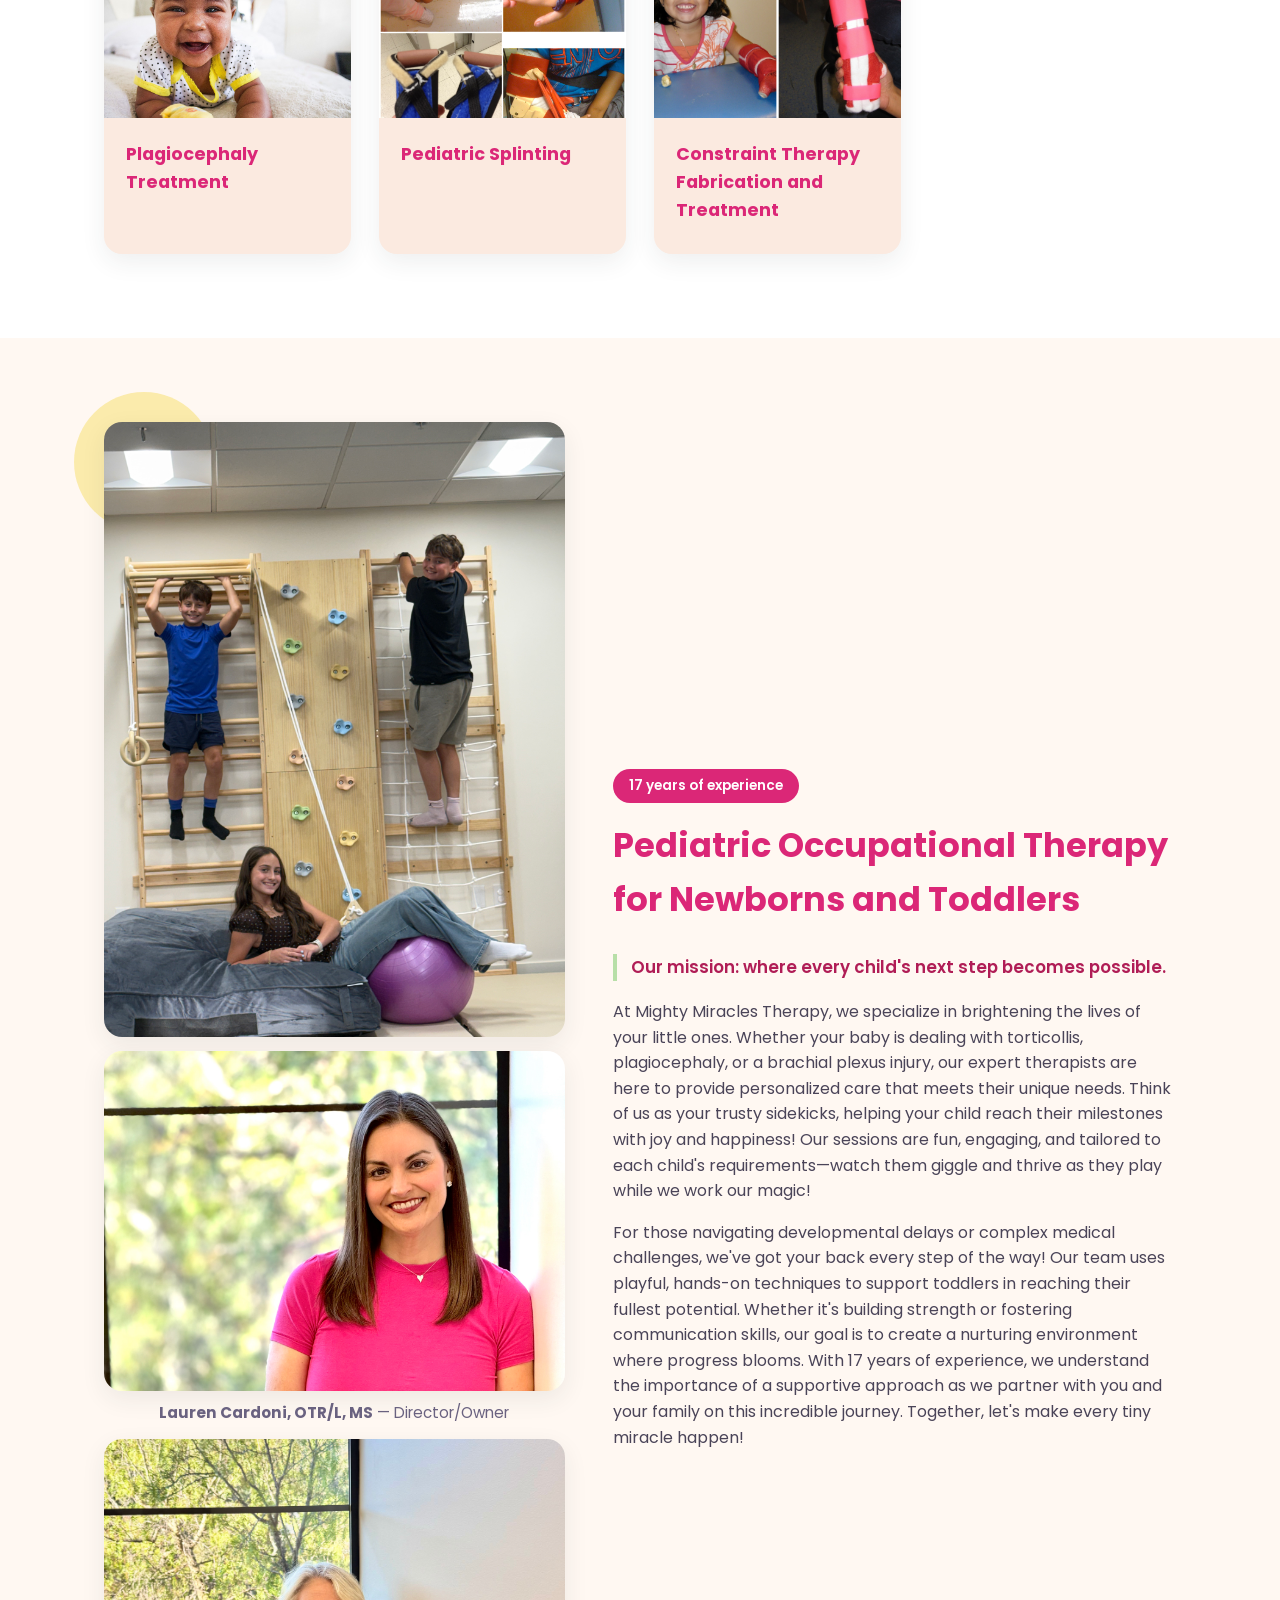
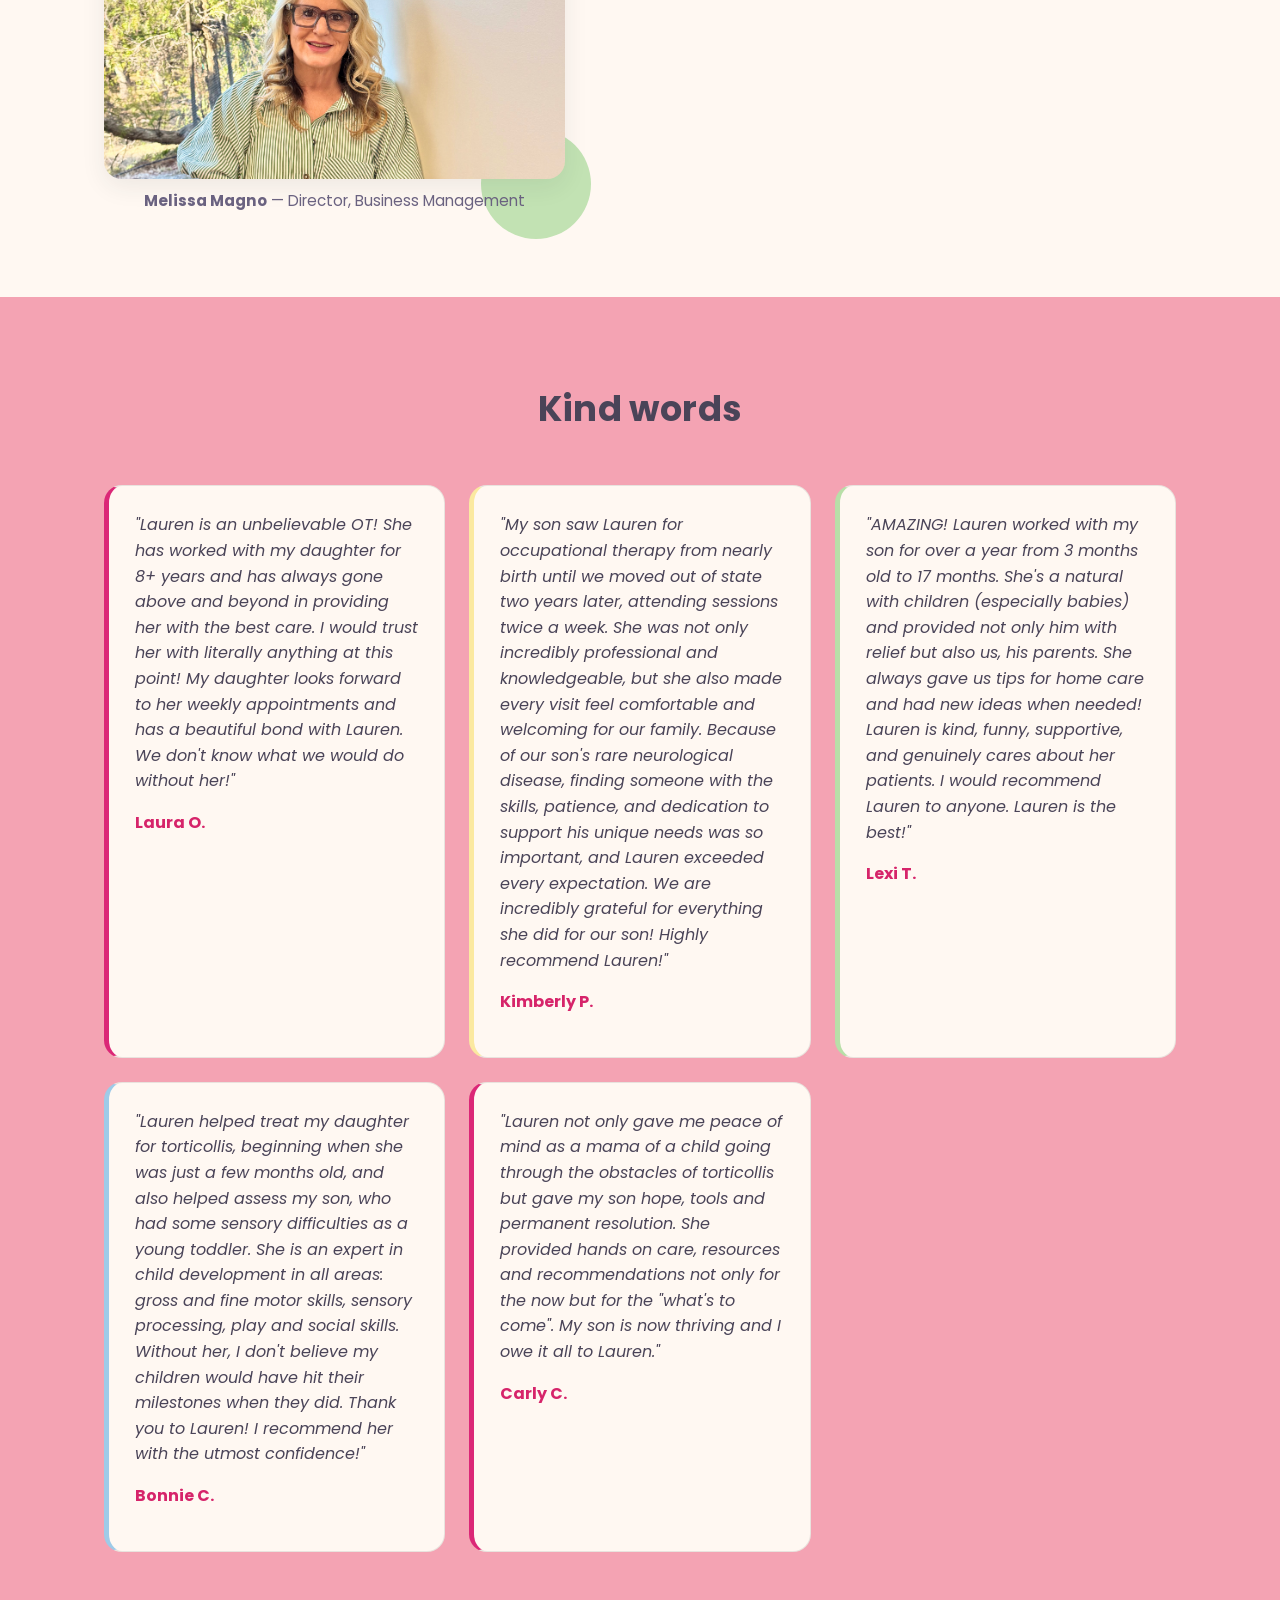
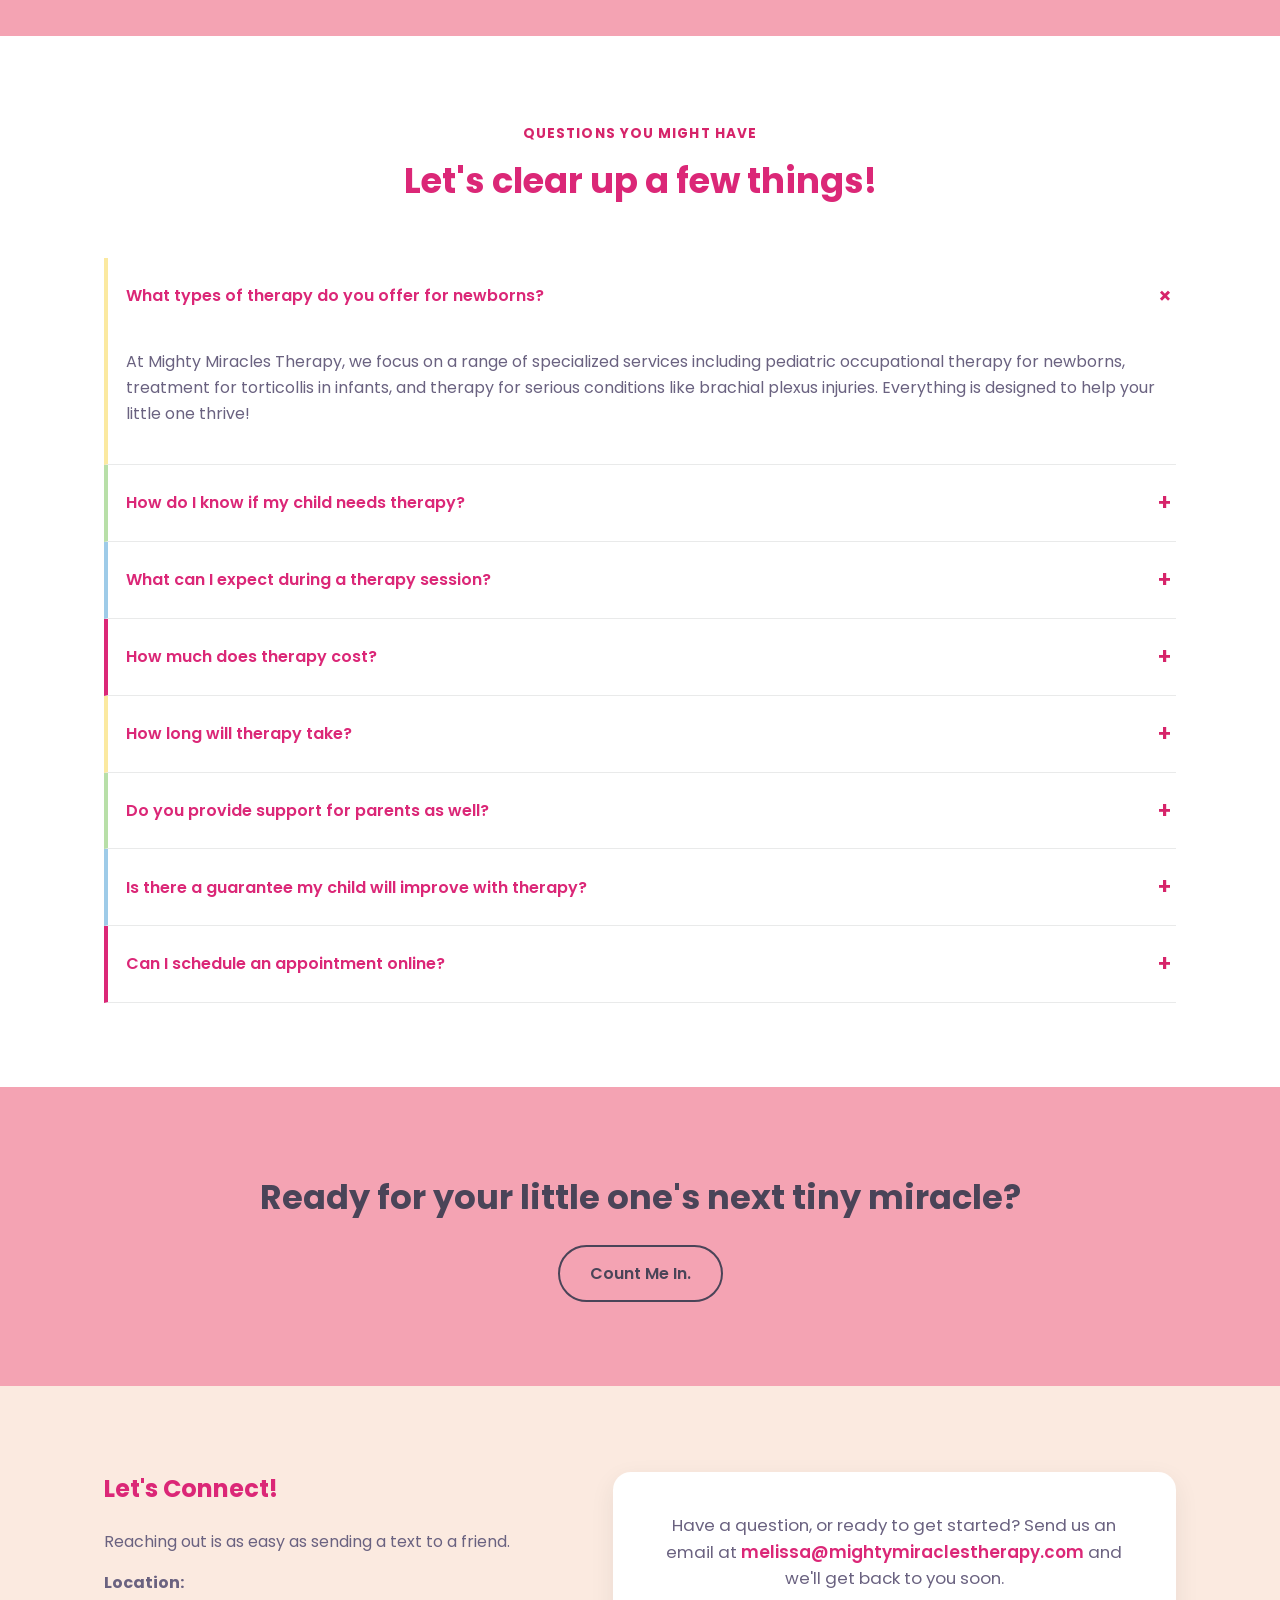
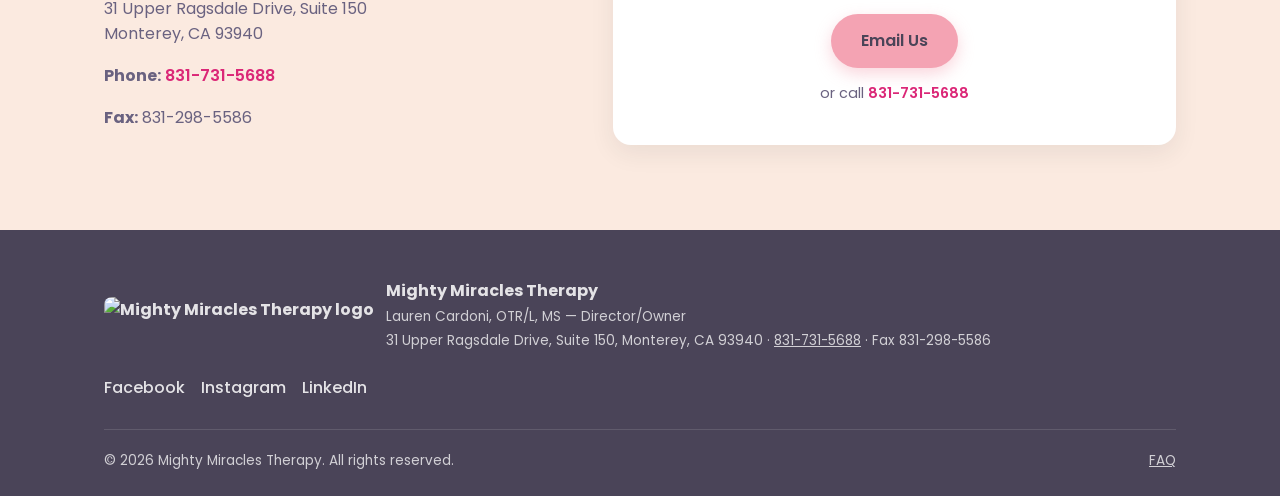
==== commit bf43e082: "Add Constraint Therapy Fabrication and Treatment service card" ====
--- a/index.html
+++ b/index.html
@@ -105,6 +105,12 @@
             <h3>Pediatric Splinting</h3>
           </div>
         </div>
+          <div class="service-card">
+            <img src="images/constraint-therapy-tmp/constraint-therapy-collage.jpg" alt="A collage of two photos showing custom constraint therapy hand splints being fabricated and fitted for a child." />
+            <div class="body">
+              <h3>Constraint Therapy Fabrication and Treatment</h3>
+            </div>
+          </div>
       </div>
       </div>
   </section>
--- a/styles.css
+++ b/styles.css
@@ -294,24 +294,6 @@
 }
 .service-card p { margin: 0; color: var(--ink-soft); font-size: 0.95rem; }
 
-/* Pediatric Splinting */
-.splinting-block { margin-top: 48px; text-align: center; }
-.splinting-block h3 {
-  color: var(--teal-dark);
-  font-size: 1.3rem;
-  margin: 0 0 20px;
-}
-.splinting-art {
-  max-width: 640px;
-  margin: 0 auto;
-}
-.splinting-art img {
-  border-radius: var(--radius);
-  box-shadow: var(--shadow);
-  width: 100%;
-  display: block;
-}
-
 /* About */
 .about .container {
       display: grid;
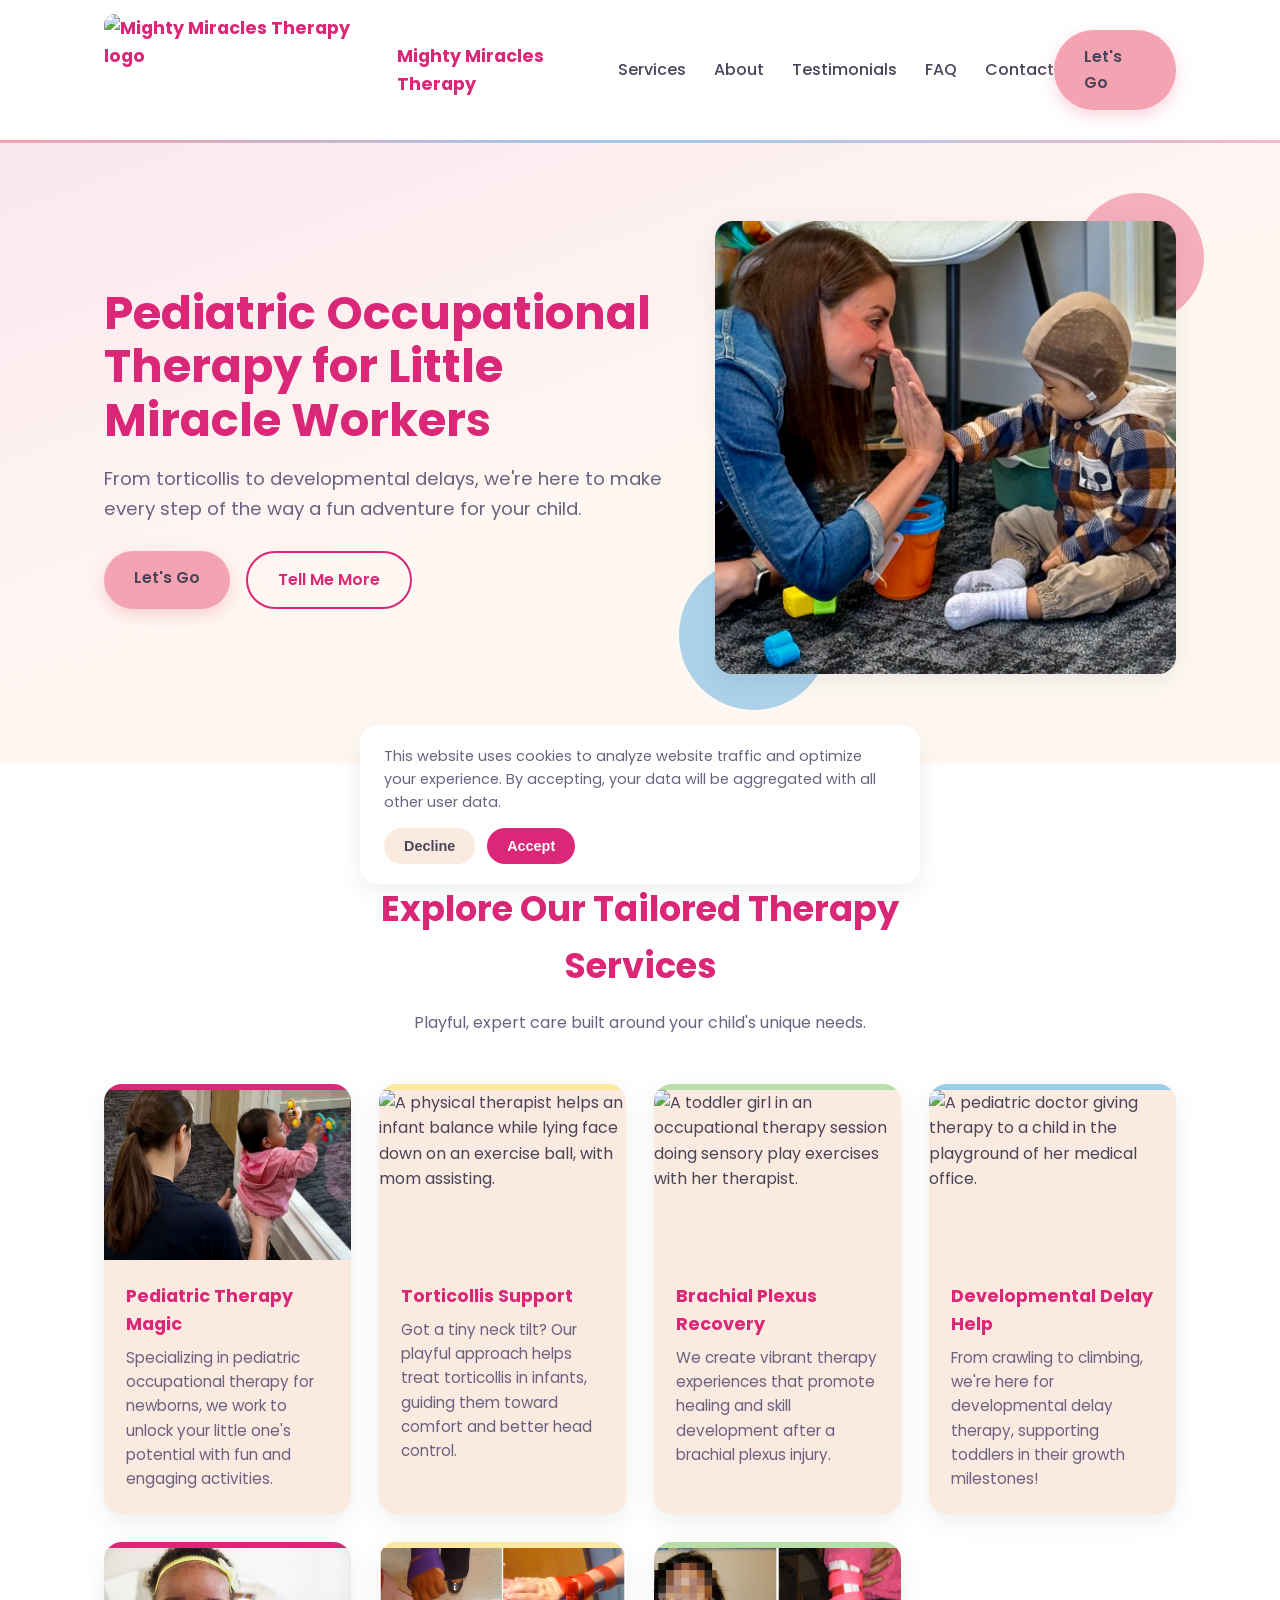
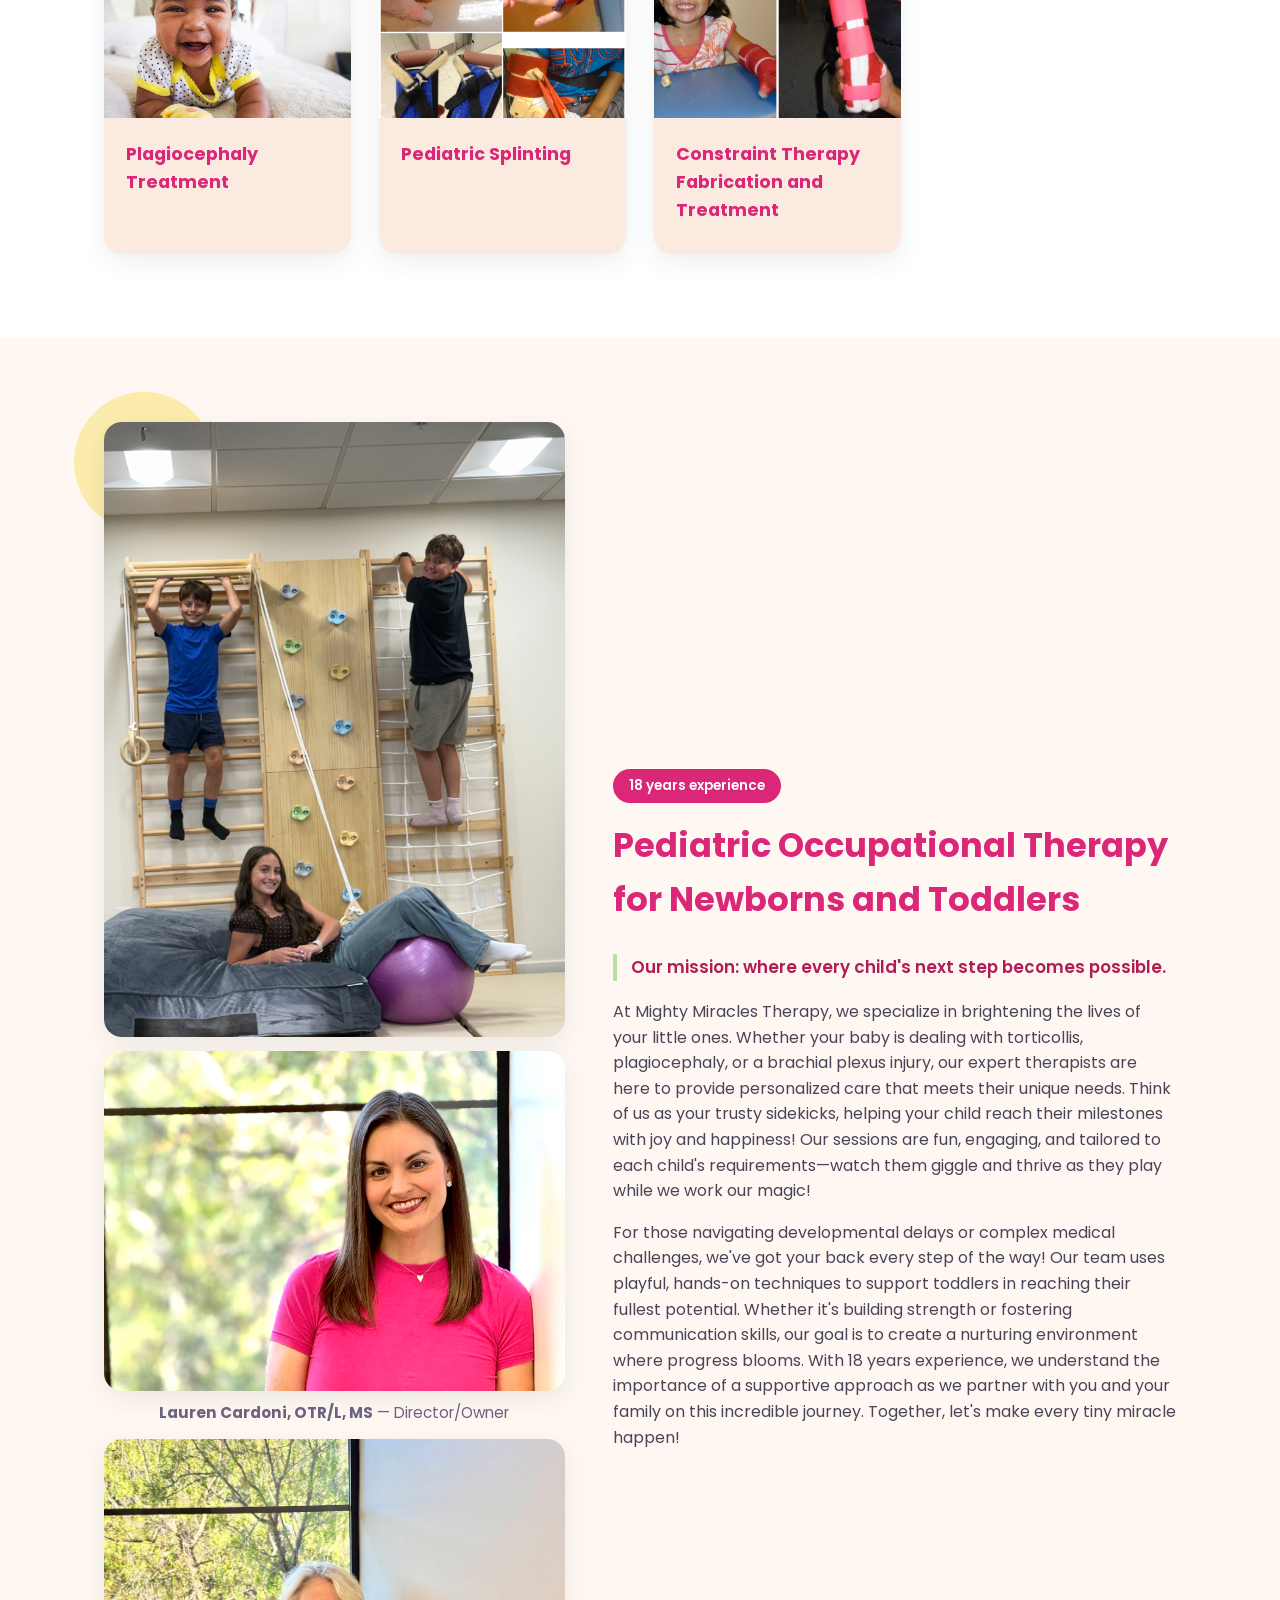
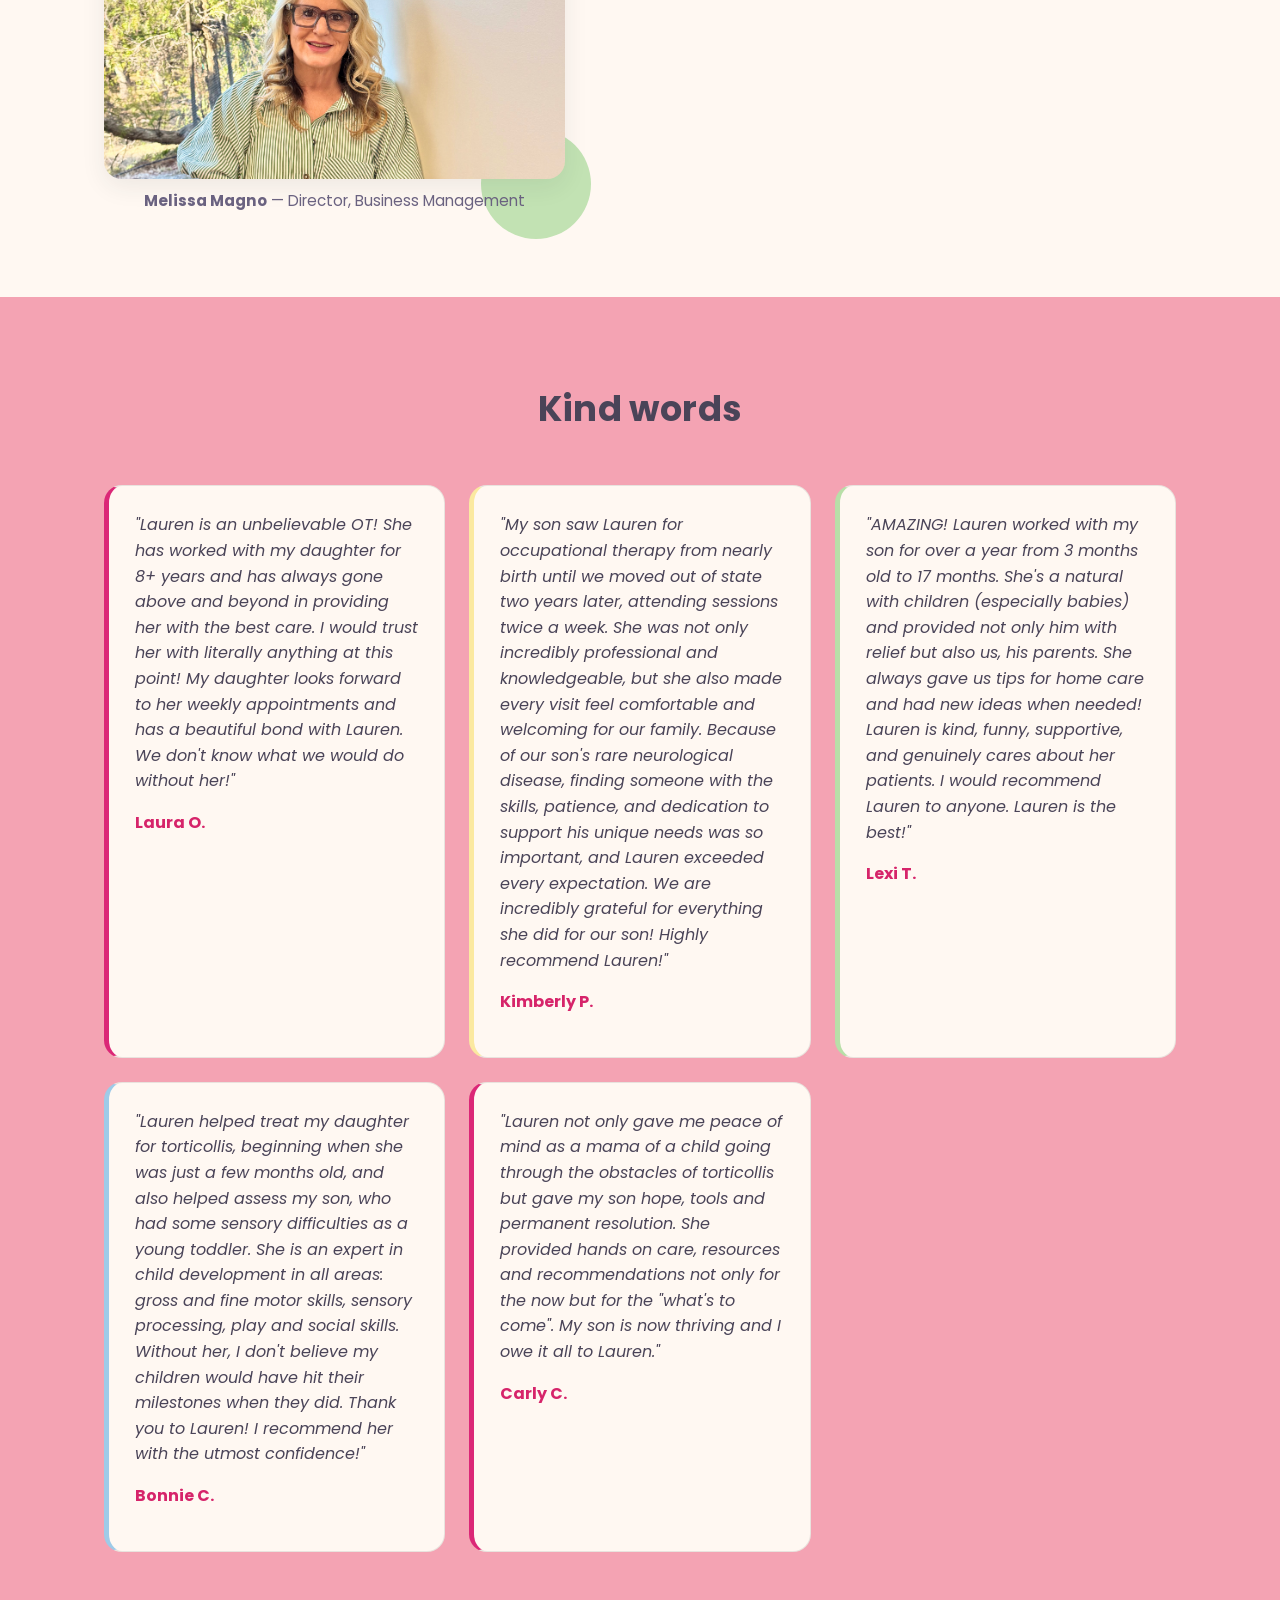
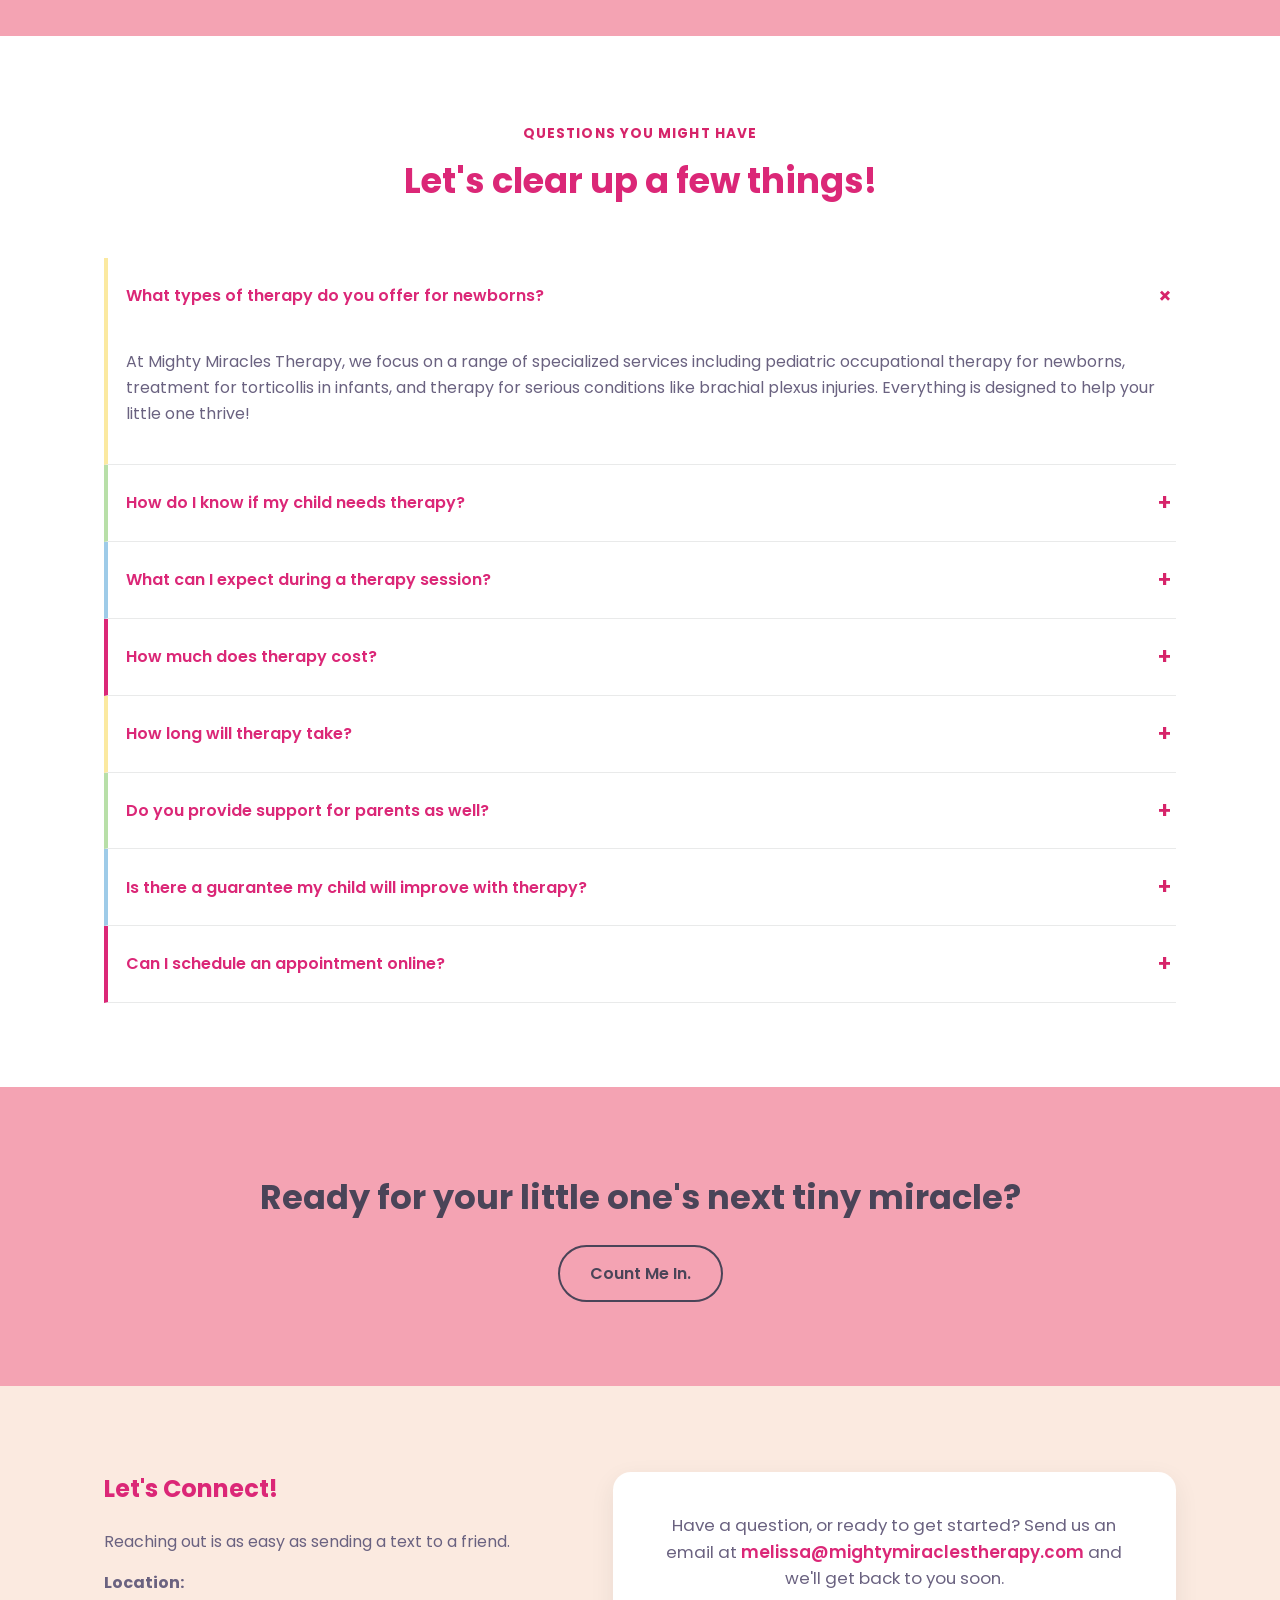
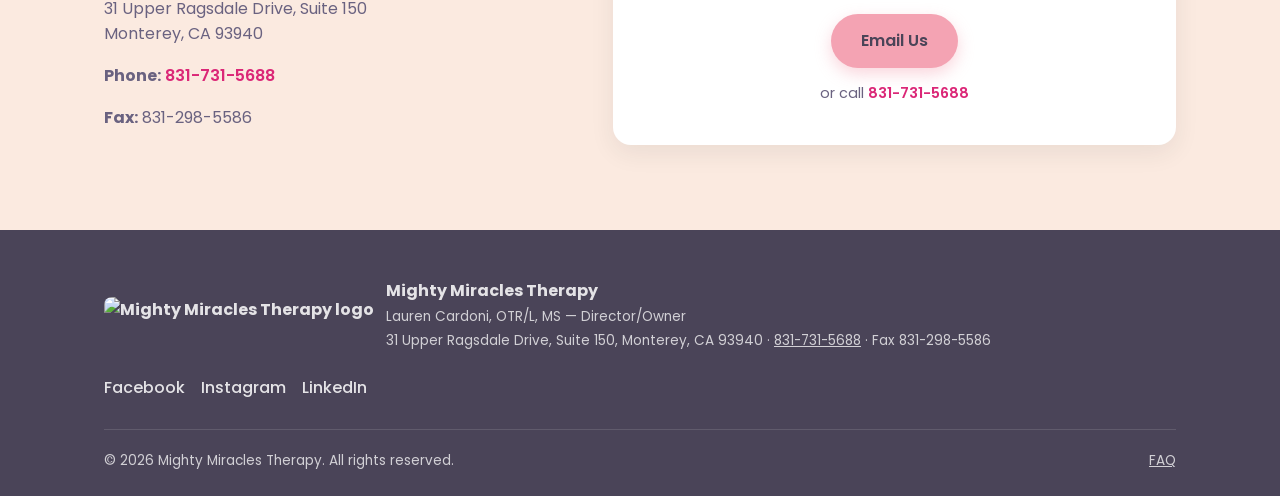
==== commit 74fa620d: "Update years of experience to 18" ====
--- a/index.html
+++ b/index.html
@@ -118,11 +118,11 @@
     <div class="container">
       <div class="about-art"><img src="images/about-climbing-wall.jpg" alt="Three kids enjoying gross motor play on the climbing wall and monkey bars in the Mighty Miracles Therapy gym." /><img src="images/image.jpg" alt="Lauren Cardoni, OTR/L, MS, Director and Owner of Mighty Miracles Therapy" class="director-photo" /><p class="about-lead"><strong>Lauren Cardoni, OTR/L, MS</strong> &mdash; Director/Owner</p><img src="images/melissa-tmp/image.jpg" alt="Melissa Magno, Director of Business Management at Mighty Miracles Therapy" class="director-photo" /><p class="about-lead"><strong>Melissa Magno</strong> &mdash; Director, Business Management</p></div>
       <div>
-        <span class="badge">17 years of experience</span>
+        <span class="badge">18 years experience</span>
         <h2>Pediatric Occupational Therapy for Newborns and Toddlers</h2>
         <p class="mission">Our mission: where every child's next step becomes possible.</p>
         <p>At Mighty Miracles Therapy, we specialize in brightening the lives of your little ones. Whether your baby is dealing with torticollis, plagiocephaly, or a brachial plexus injury, our expert therapists are here to provide personalized care that meets their unique needs. Think of us as your trusty sidekicks, helping your child reach their milestones with joy and happiness! Our sessions are fun, engaging, and tailored to each child's requirements&mdash;watch them giggle and thrive as they play while we work our magic!</p>
-        <p>For those navigating developmental delays or complex medical challenges, we've got your back every step of the way! Our team uses playful, hands-on techniques to support toddlers in reaching their fullest potential. Whether it's building strength or fostering communication skills, our goal is to create a nurturing environment where progress blooms. With 17 years of experience, we understand the importance of a supportive approach as we partner with you and your family on this incredible journey. Together, let's make every tiny miracle happen!</p>
+        <p>For those navigating developmental delays or complex medical challenges, we've got your back every step of the way! Our team uses playful, hands-on techniques to support toddlers in reaching their fullest potential. Whether it's building strength or fostering communication skills, our goal is to create a nurturing environment where progress blooms. With 18 years experience, we understand the importance of a supportive approach as we partner with you and your family on this incredible journey. Together, let's make every tiny miracle happen!</p>
       </div>
     </div>
   </section>
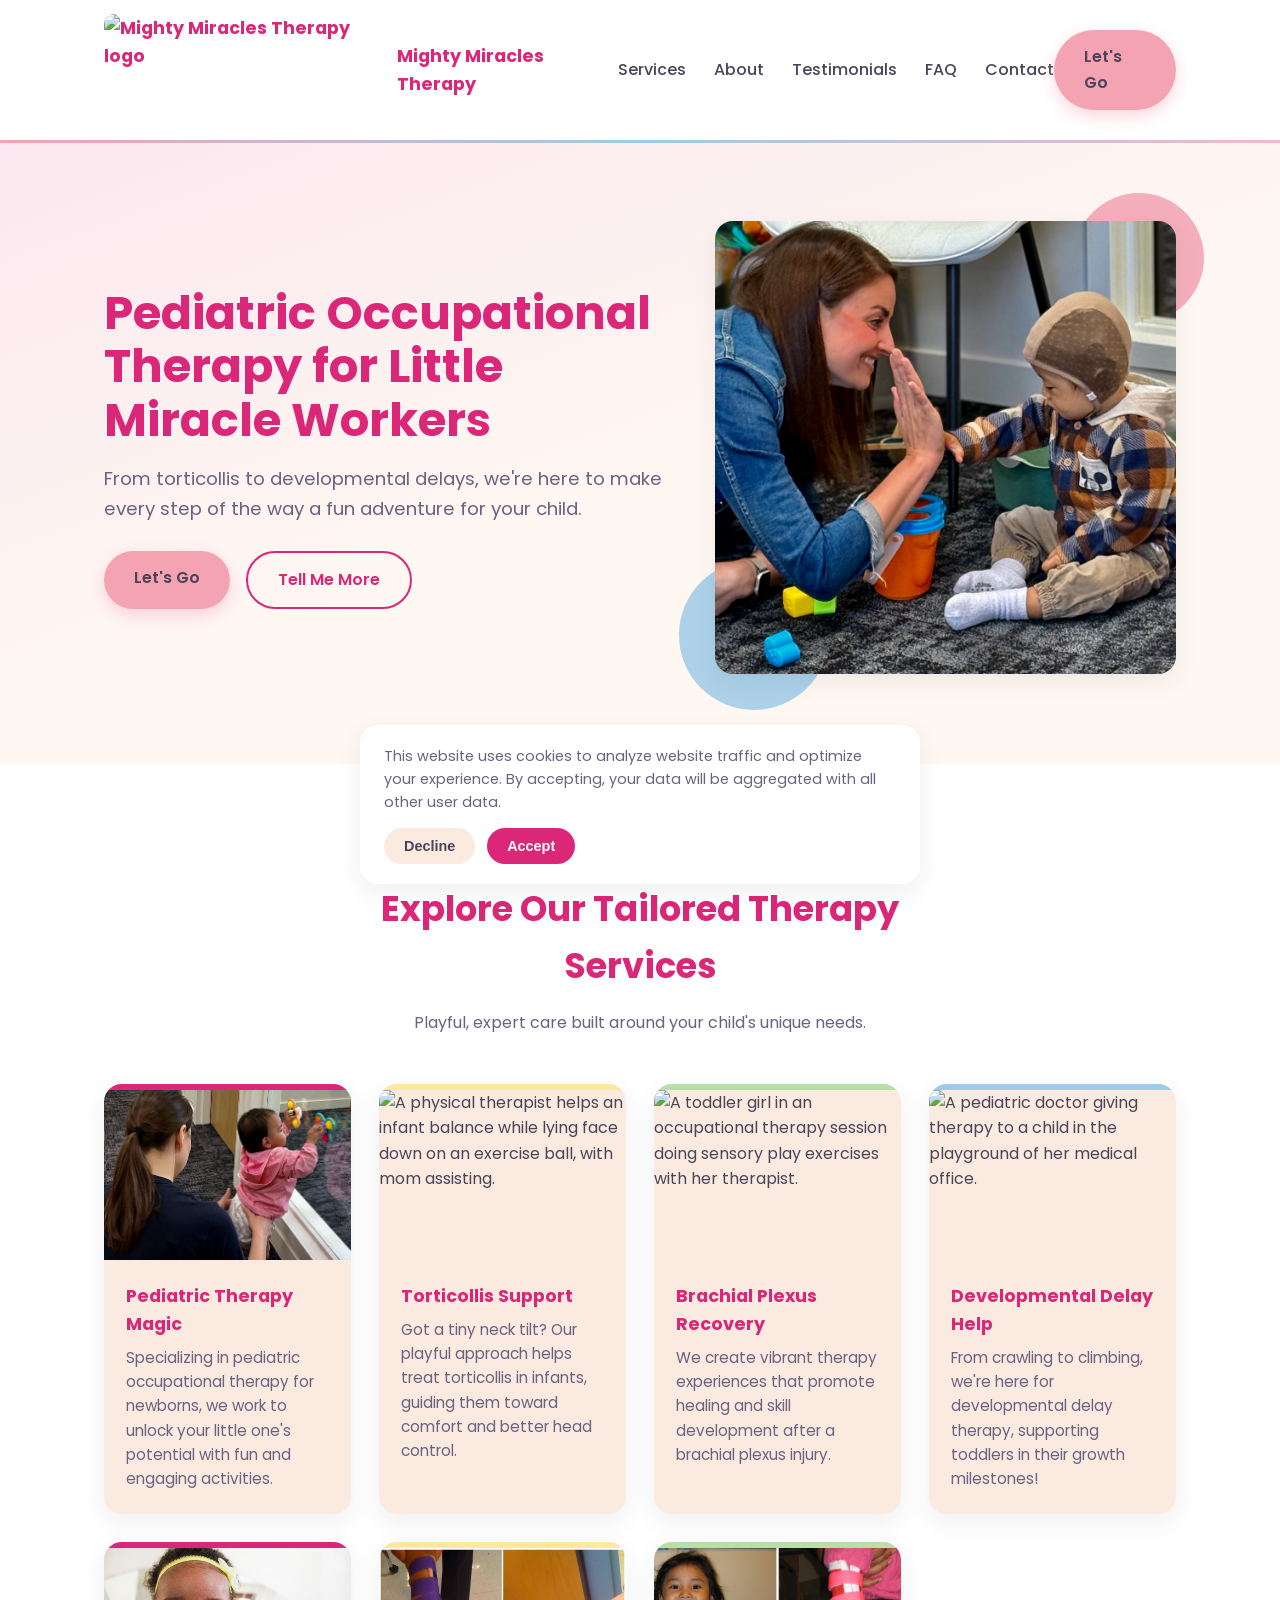
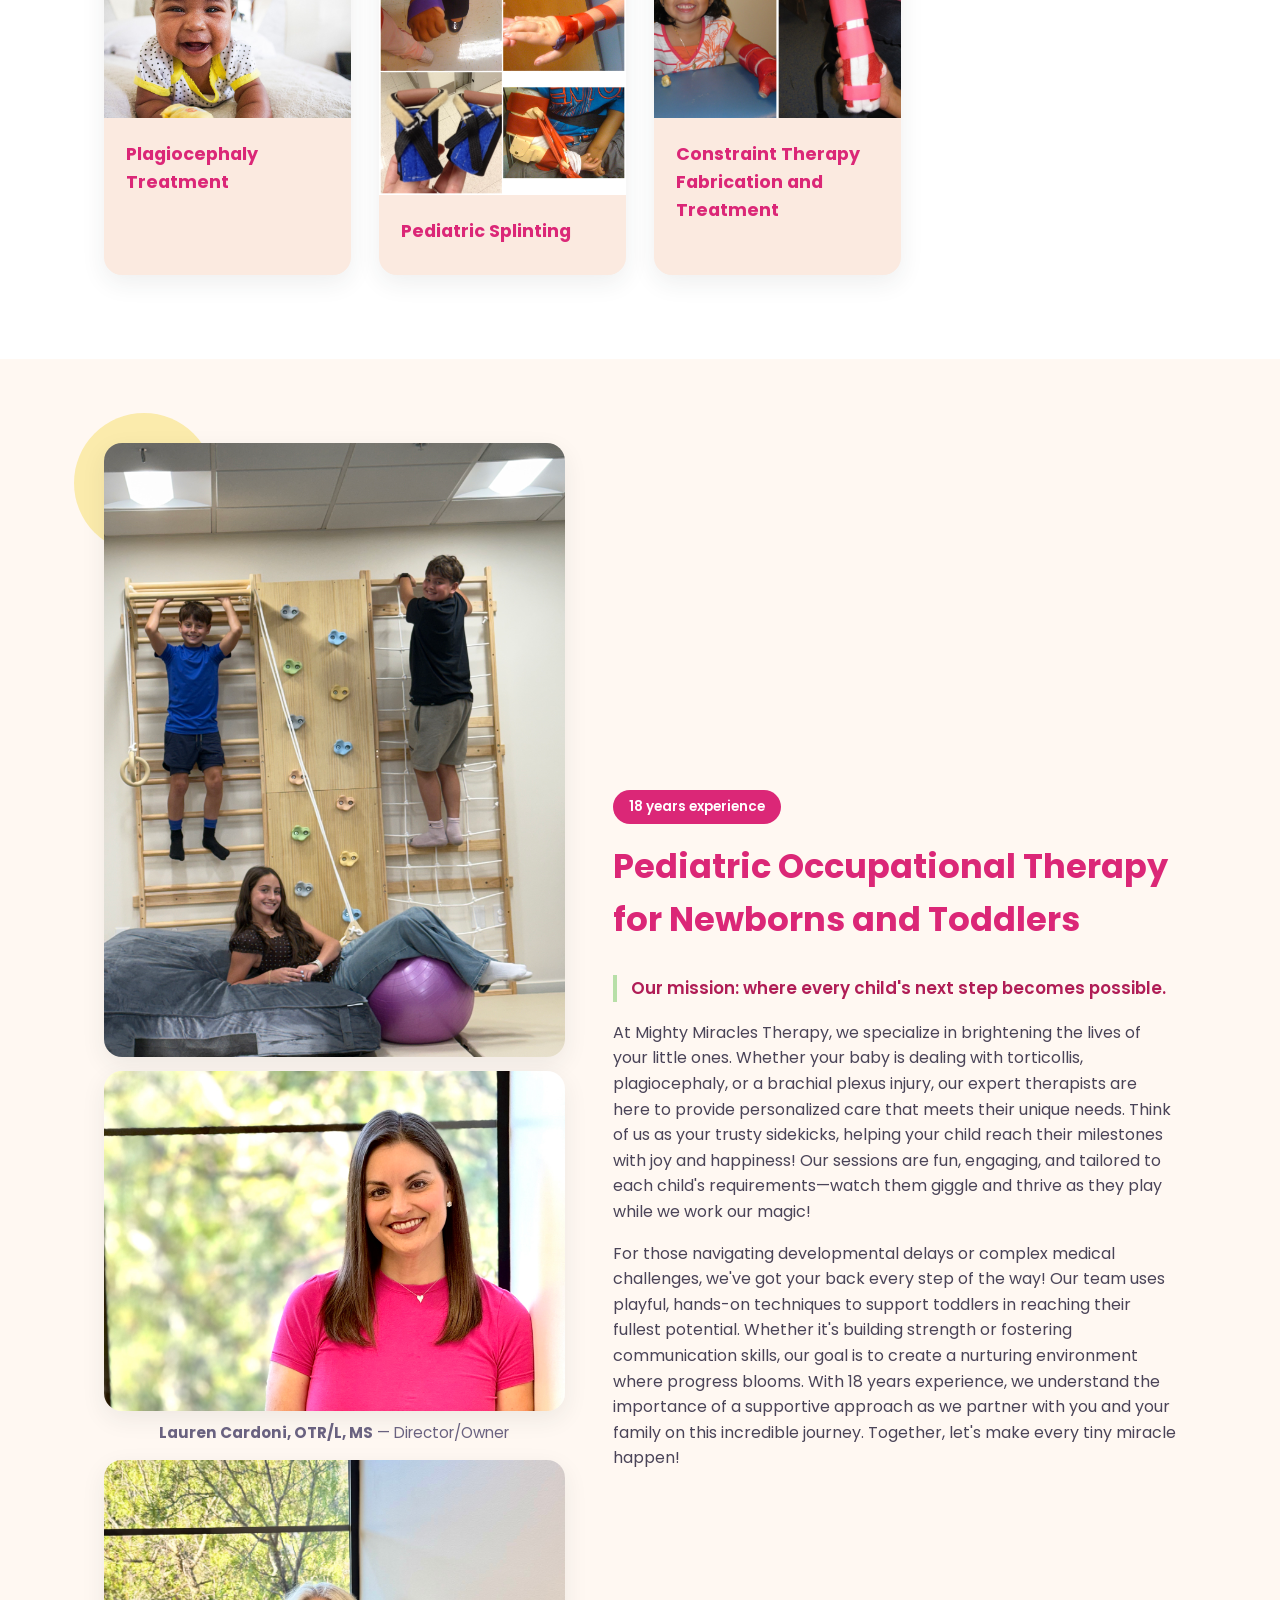
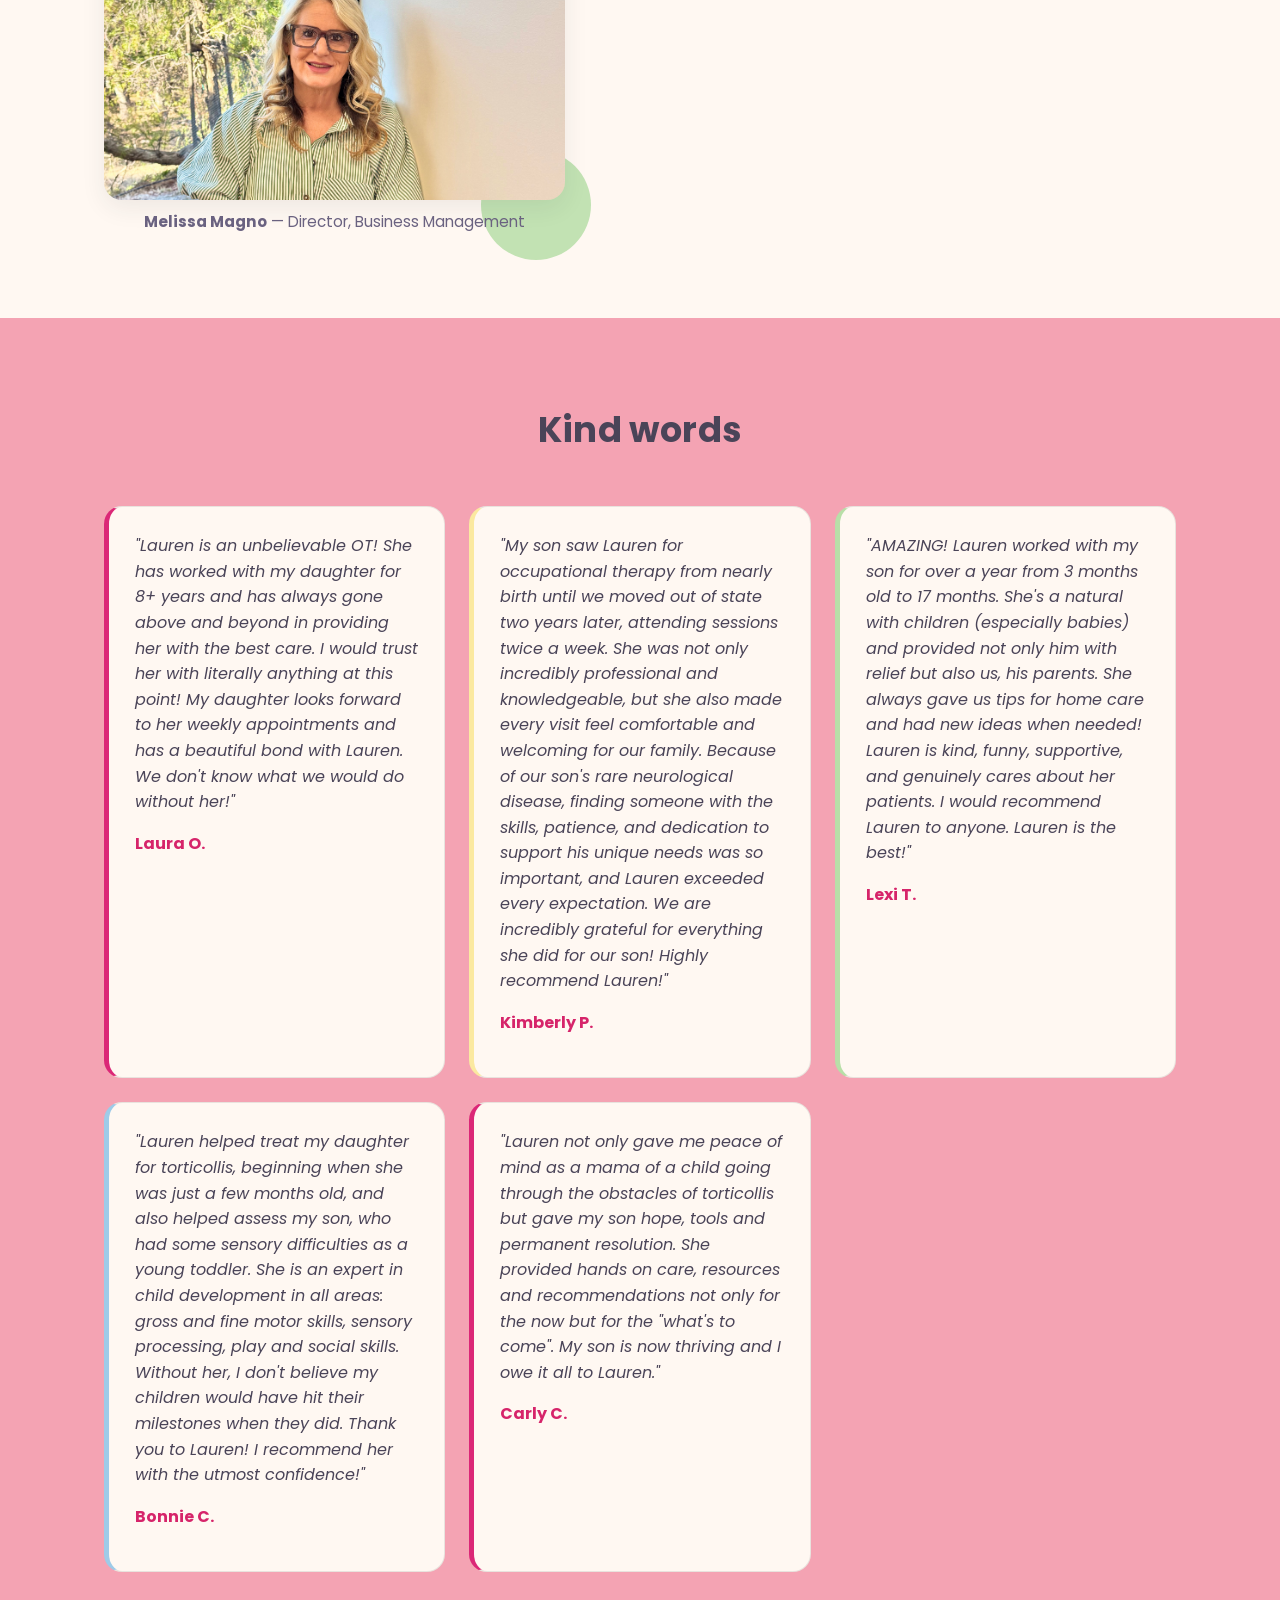
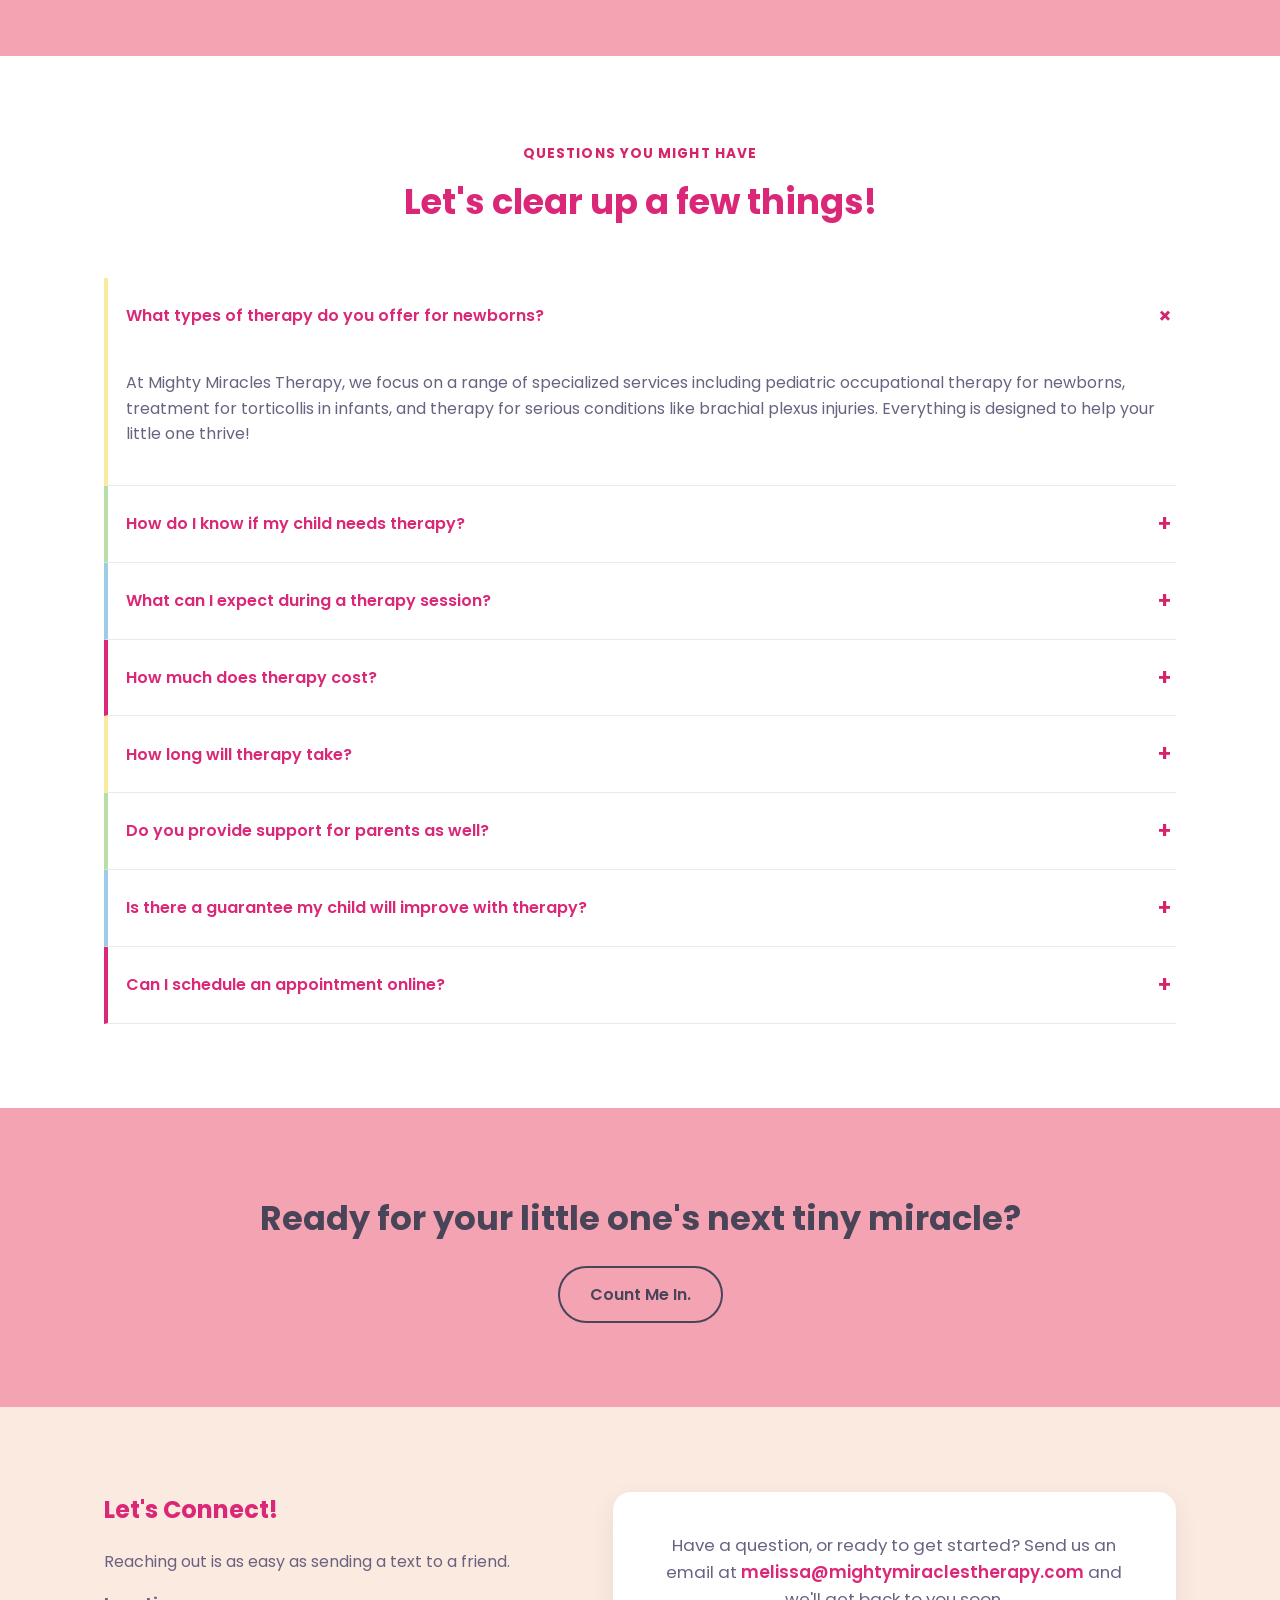
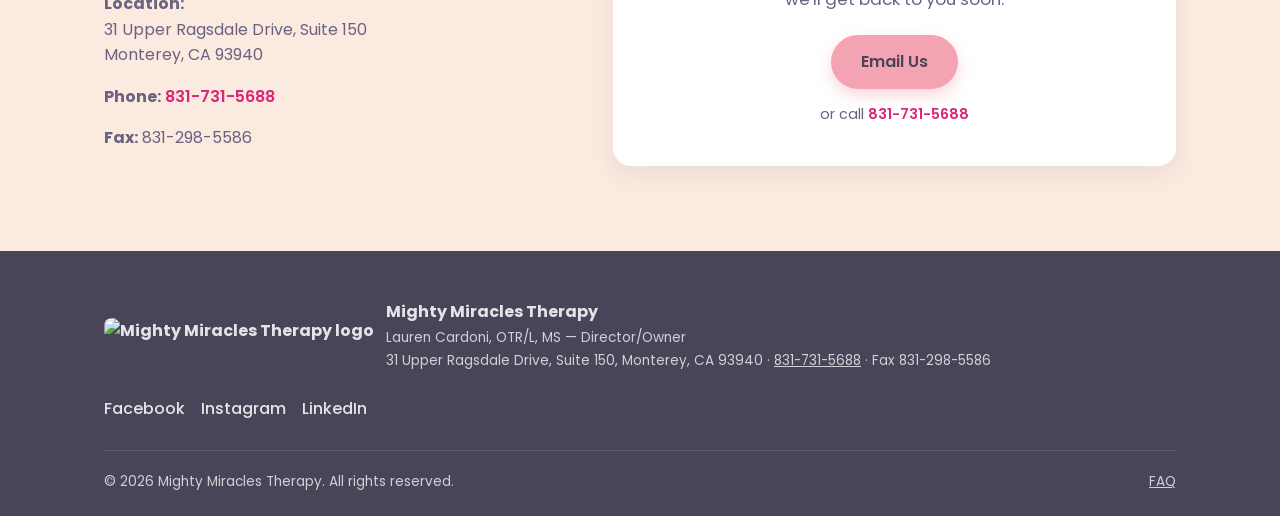
==== commit 5d827f18: "Swap blurred photo for clear photo in Constraint Therapy collage" ====
--- a/index.html
+++ b/index.html
@@ -106,7 +106,7 @@
           </div>
         </div>
           <div class="service-card">
-            <img src="images/constraint-therapy-tmp/constraint-therapy-collage.jpg" alt="A collage of two photos showing custom constraint therapy hand splints being fabricated and fitted for a child." />
+            <img src="images/constraint-therapy-tmp/constraint-therapy-collage-v2.jpg" alt="A collage of two photos showing custom constraint therapy hand splints being fabricated and fitted for a child." />
             <div class="body">
               <h3>Constraint Therapy Fabrication and Treatment</h3>
             </div>
--- a/styles.css
+++ b/styles.css
@@ -286,6 +286,7 @@
 .service-card:nth-child(4n+4)::before { background: var(--blue); }
 .service-card img { height: 170px; width: 100%; object-fit: cover; }
 .service-card:nth-child(1) img { object-position: 50% 10%; }
+.service-card:nth-child(6) img { height: auto; aspect-ratio: 1 / 1; }
 .service-card .body { padding: 22px; }
 .service-card h3 {
       margin: 0 0 8px;
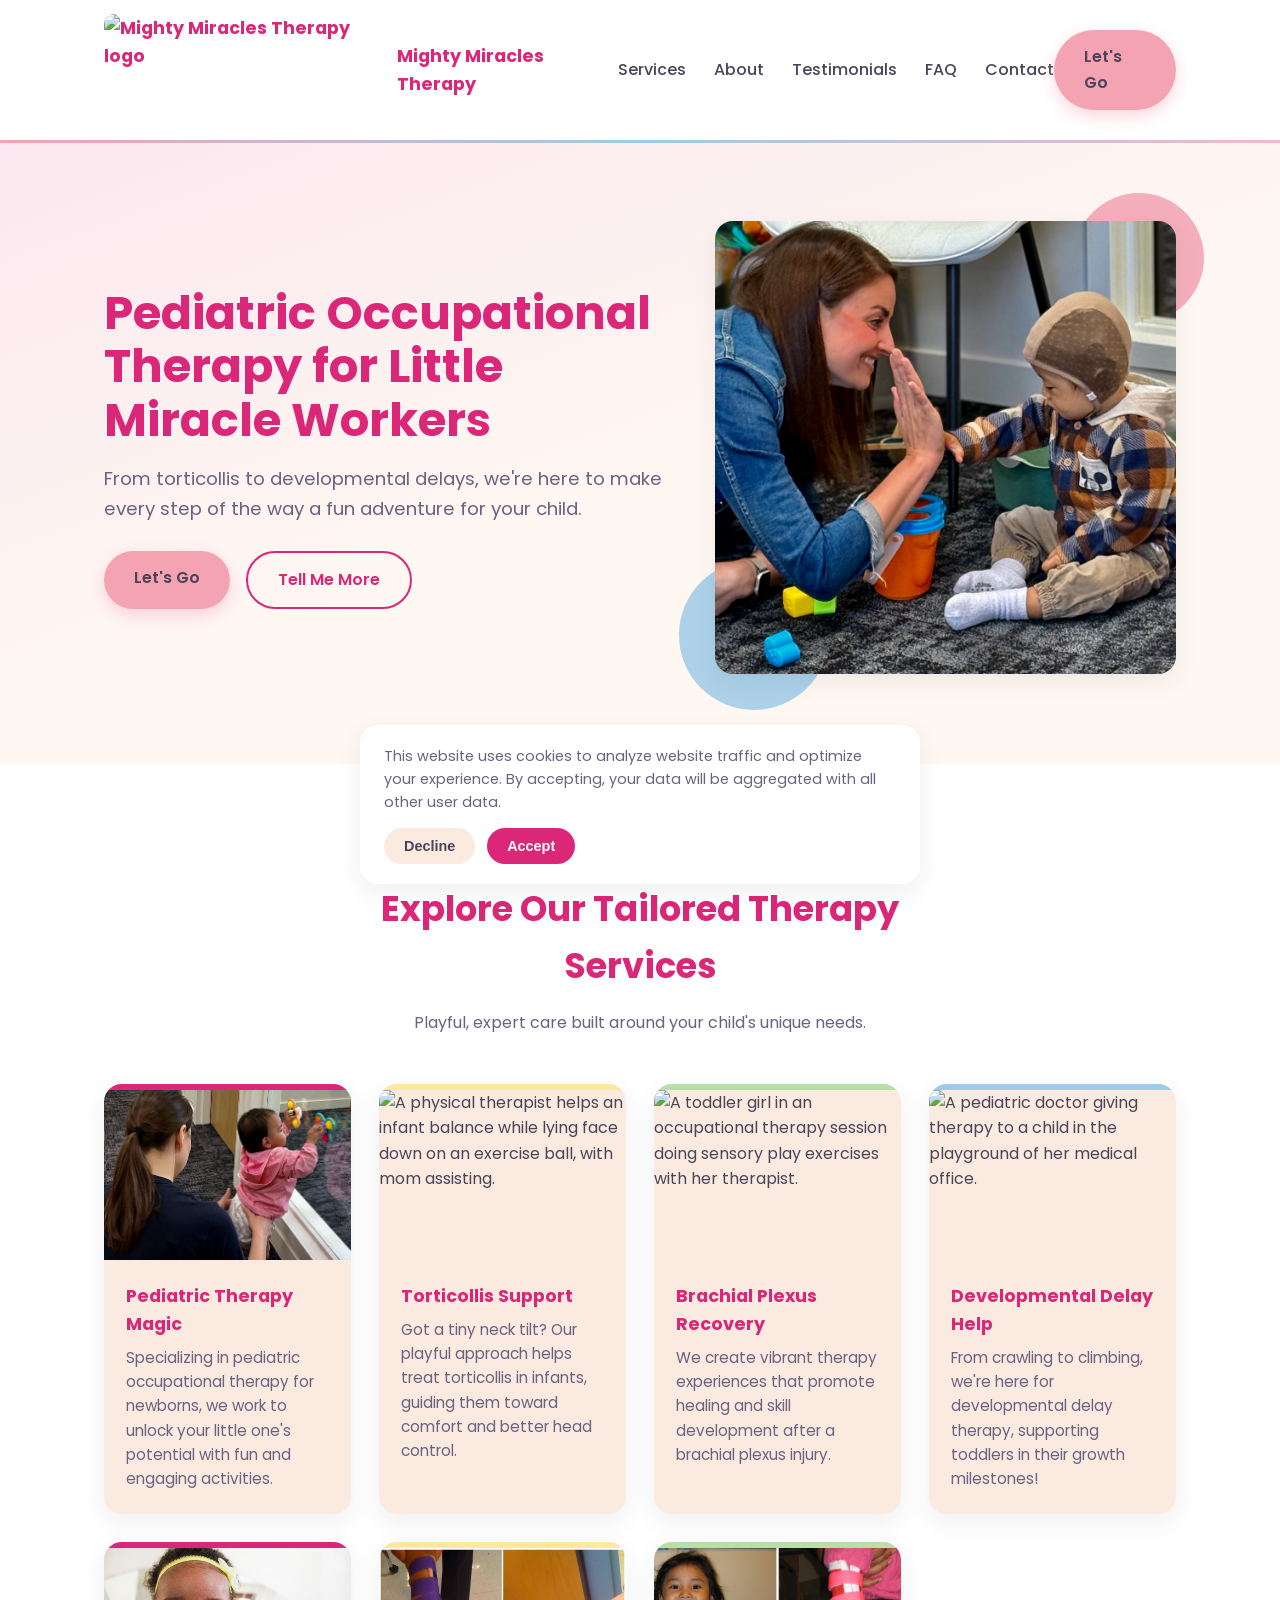
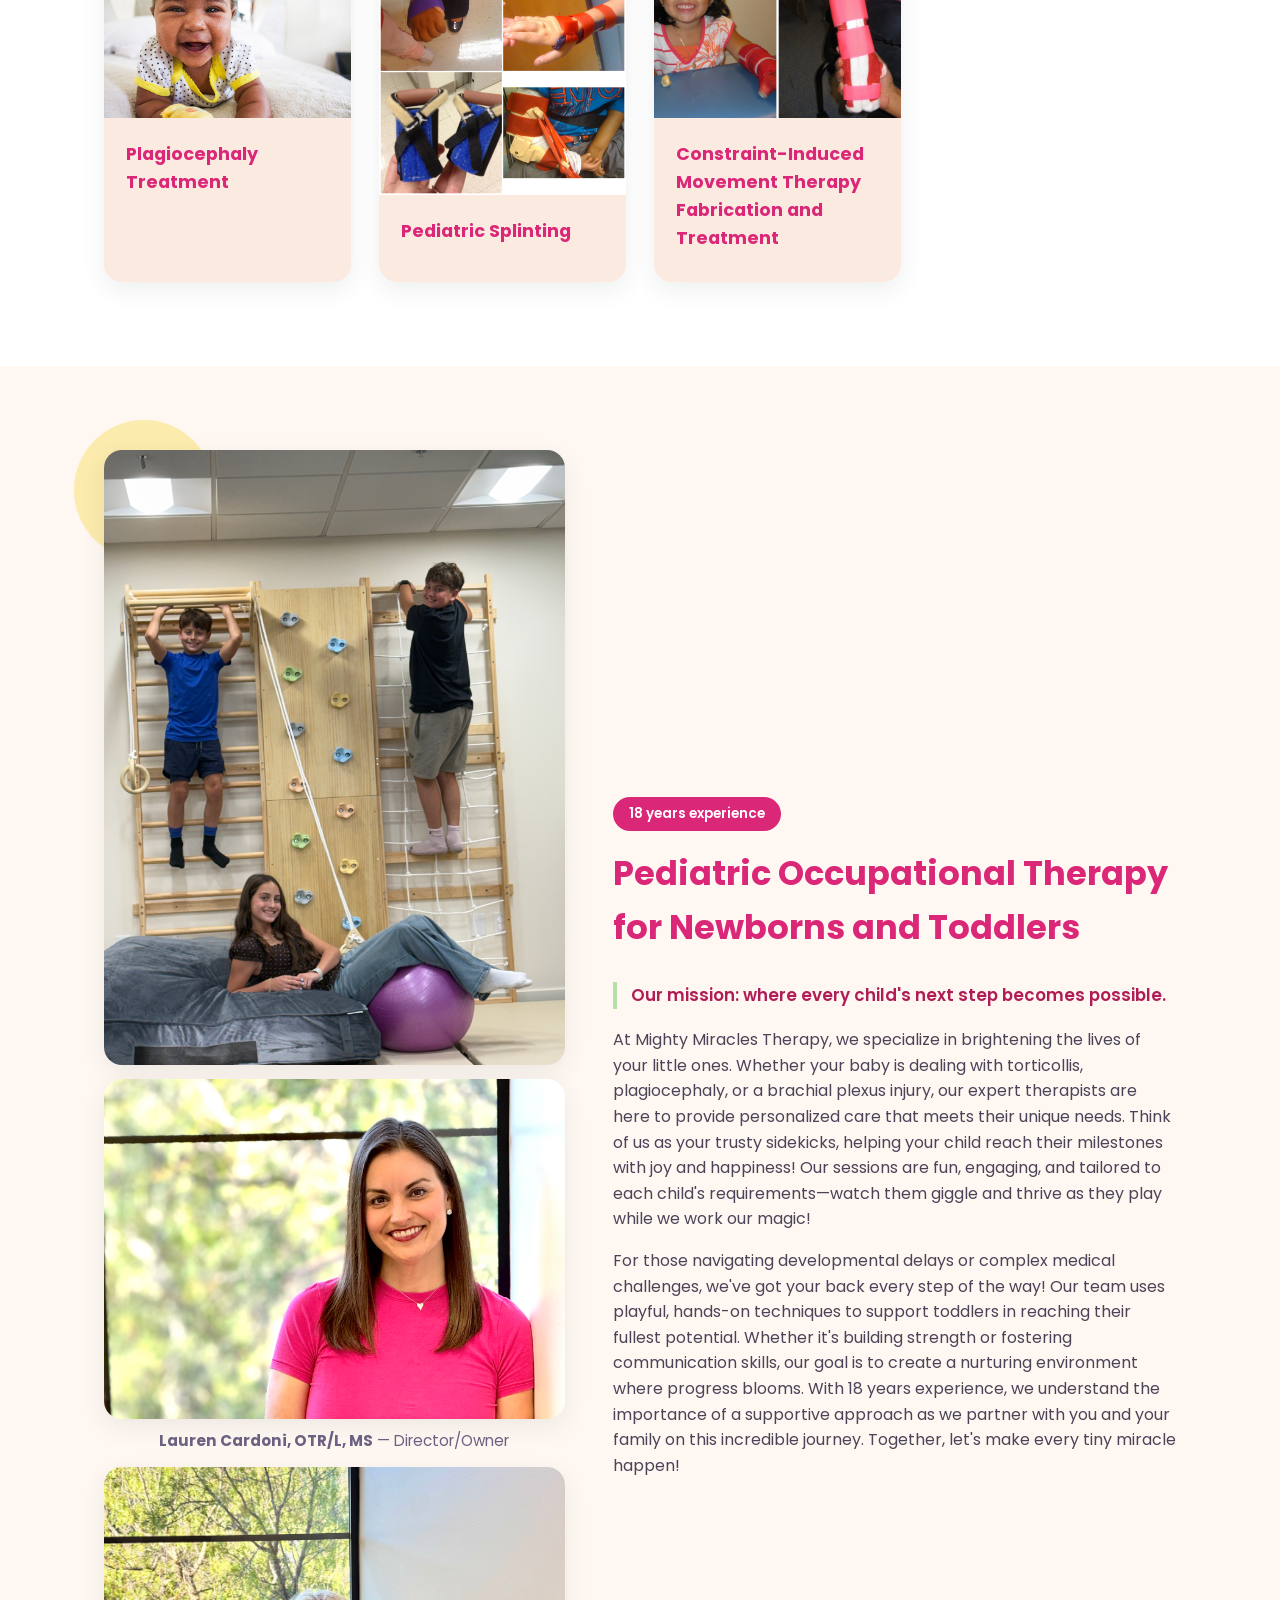
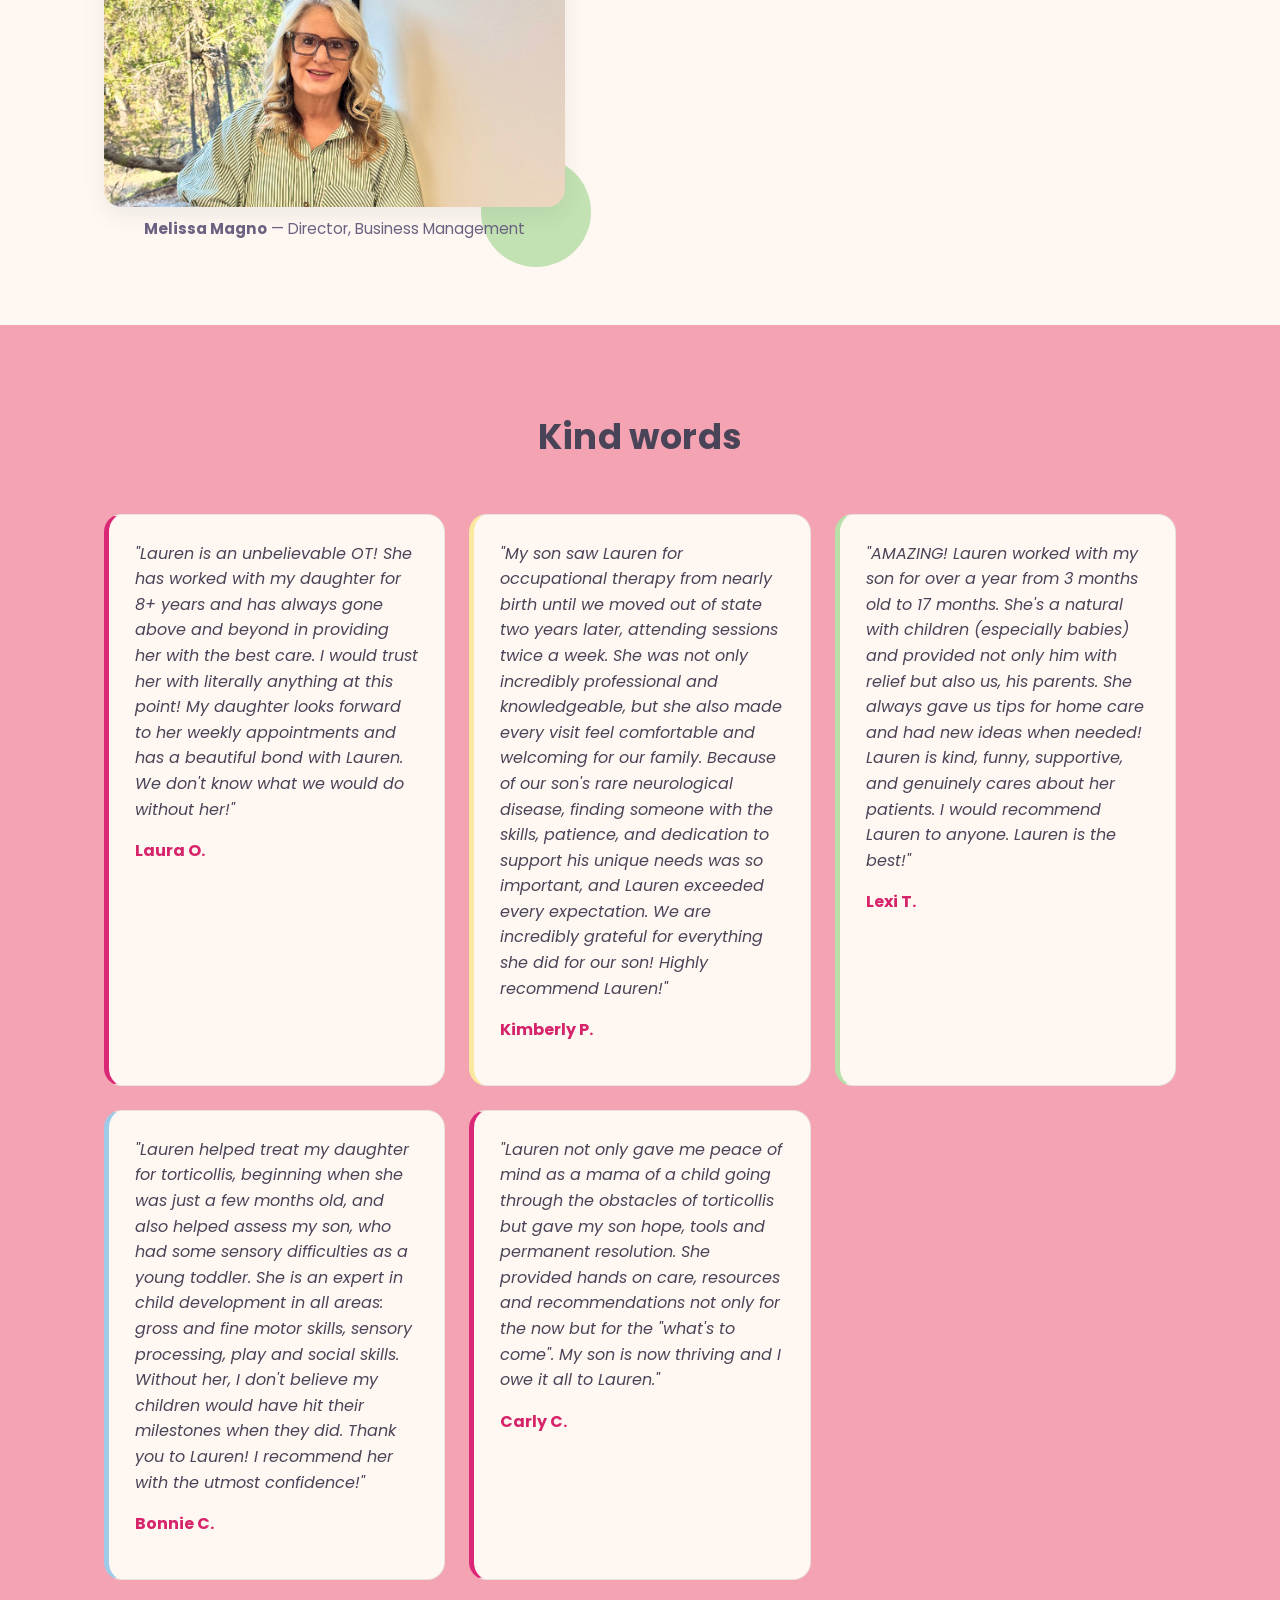
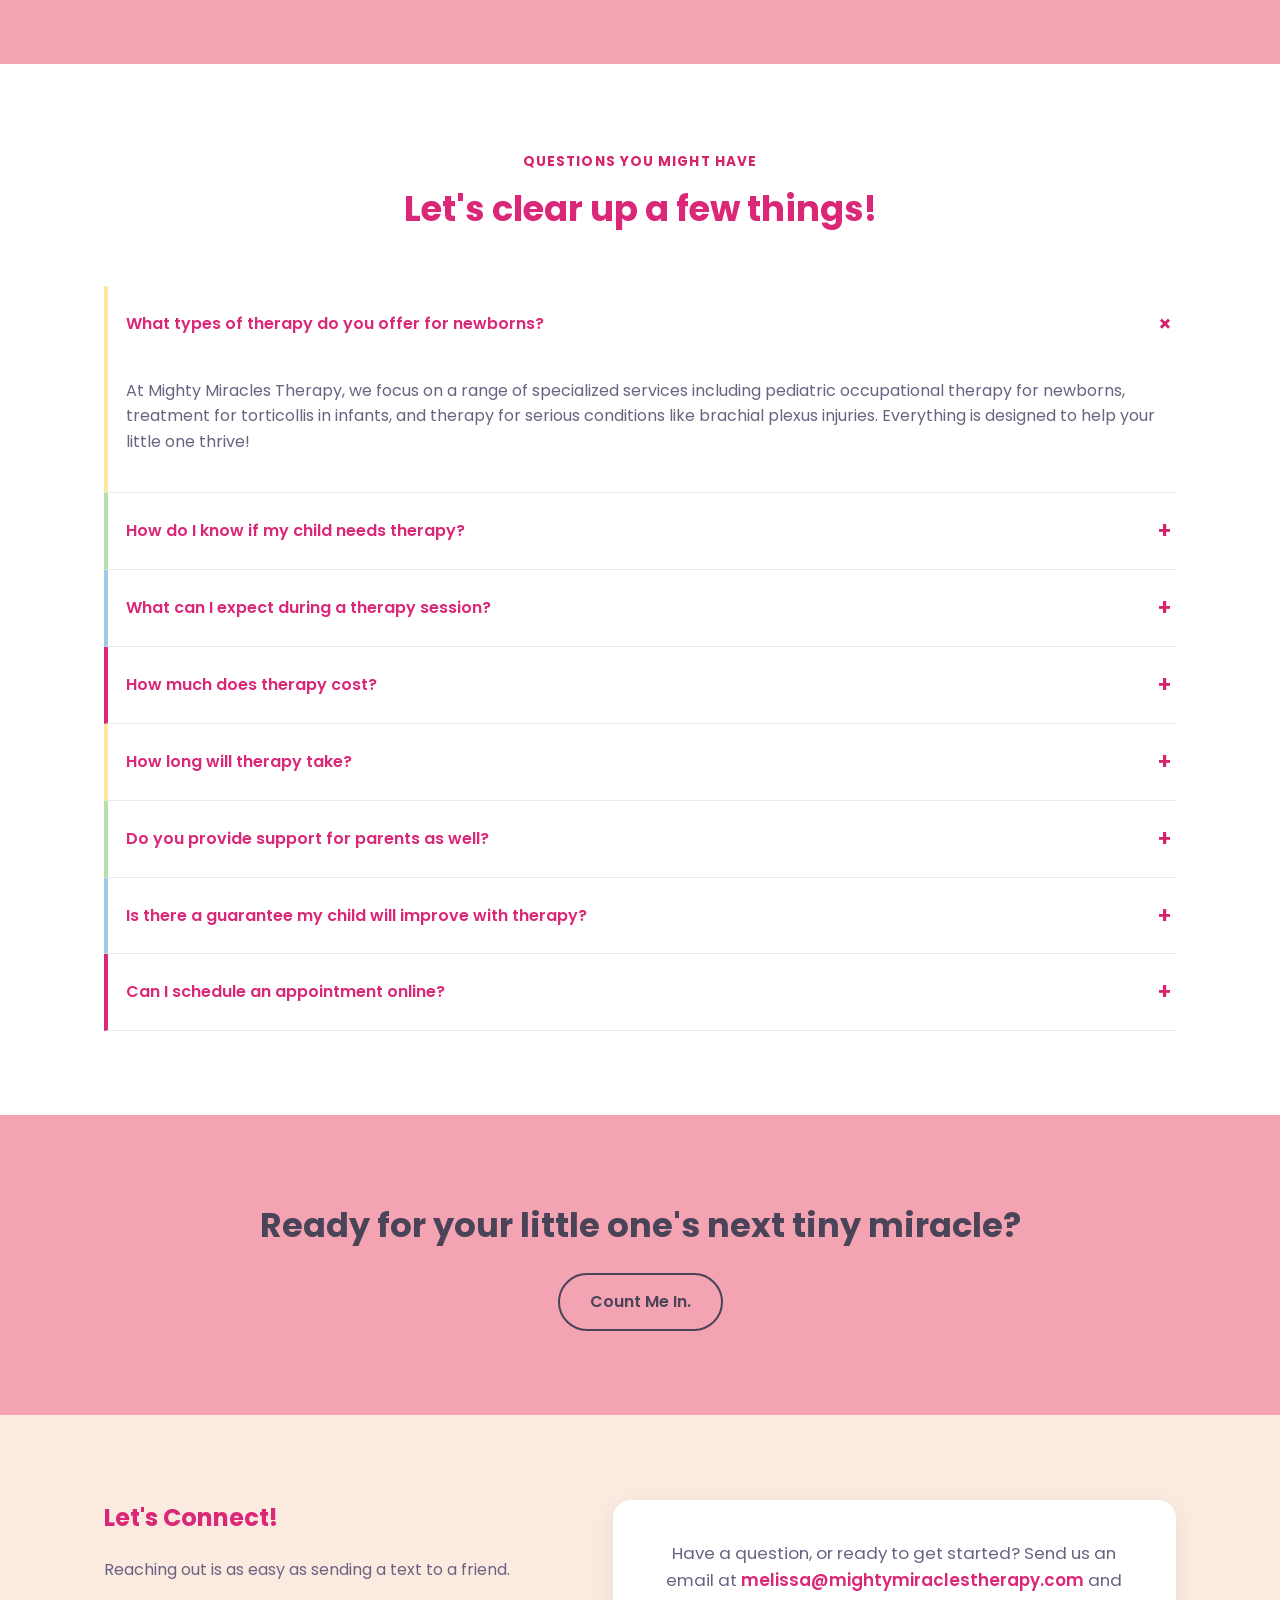
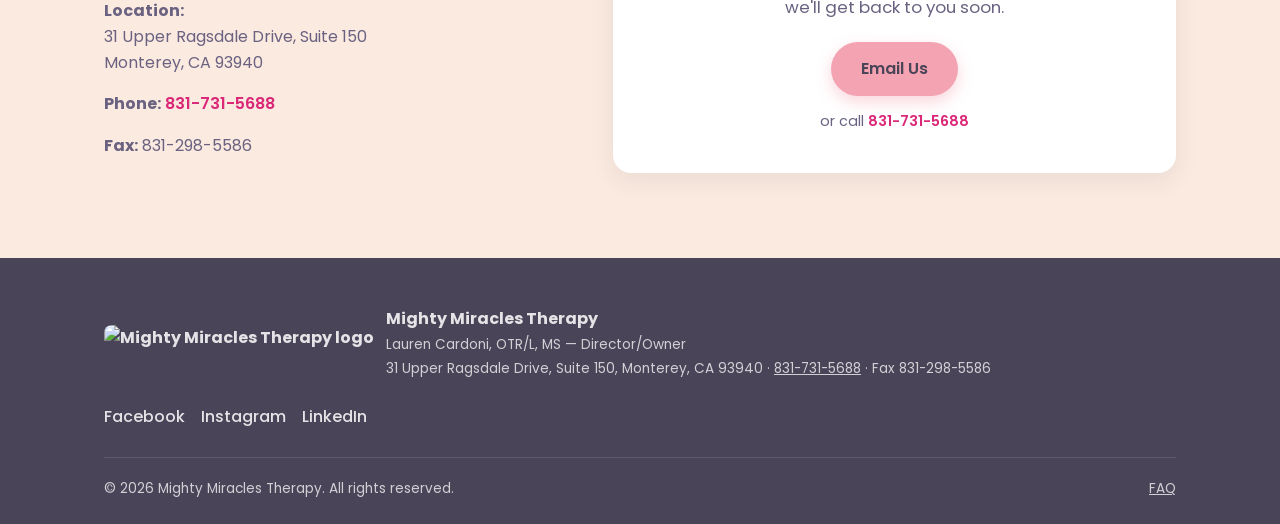
==== commit 9206d688: "Rename Constraint Therapy service to Constraint-Induced Movement Therapy" ====
--- a/index.html
+++ b/index.html
@@ -106,9 +106,9 @@
           </div>
         </div>
           <div class="service-card">
-            <img src="images/constraint-therapy-tmp/constraint-therapy-collage-v2.jpg" alt="A collage of two photos showing custom constraint therapy hand splints being fabricated and fitted for a child." />
+            <img src="images/constraint-therapy-tmp/constraint-therapy-collage-v2.jpg" alt="A collage of two photos showing custom Constraint-Induced Movement Therapy hand splints being fabricated and fitted for a child." />
             <div class="body">
-              <h3>Constraint Therapy Fabrication and Treatment</h3>
+              <h3>Constraint-Induced Movement Therapy Fabrication and Treatment</h3>
             </div>
           </div>
       </div>
